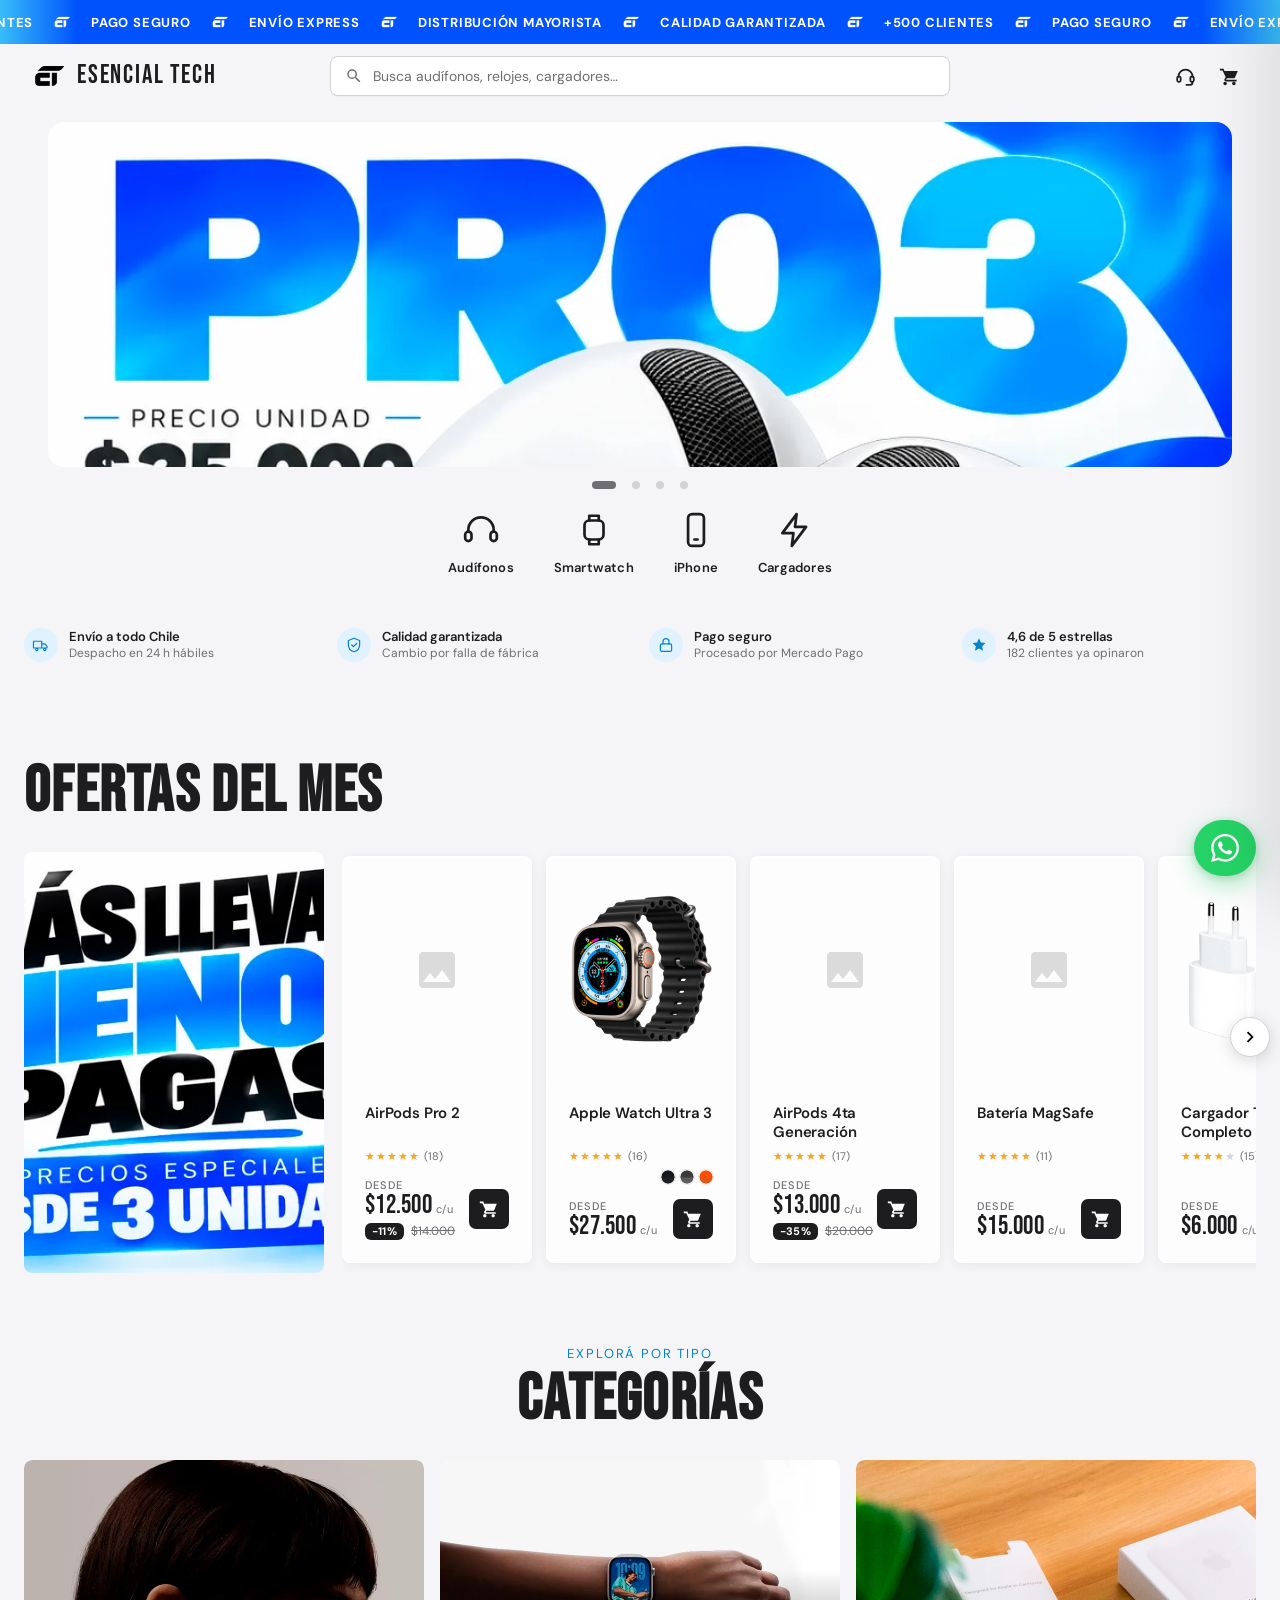
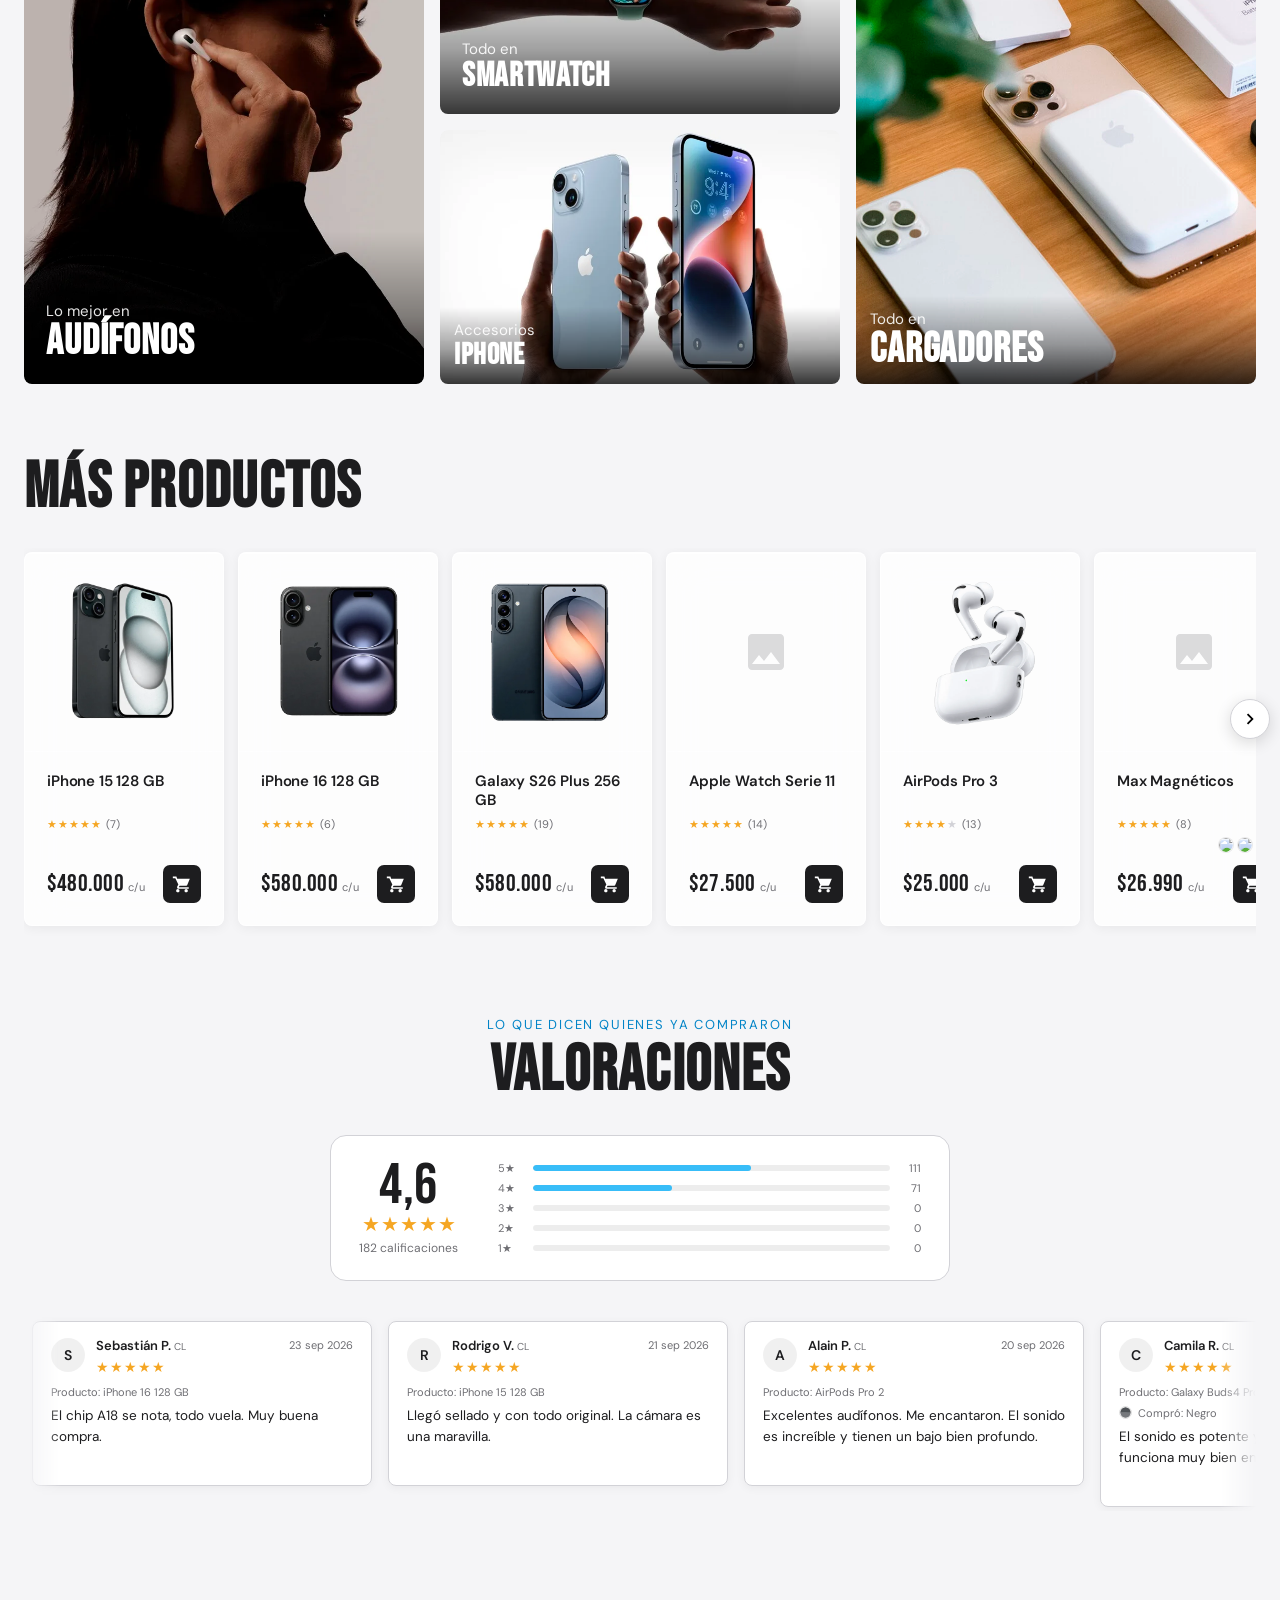
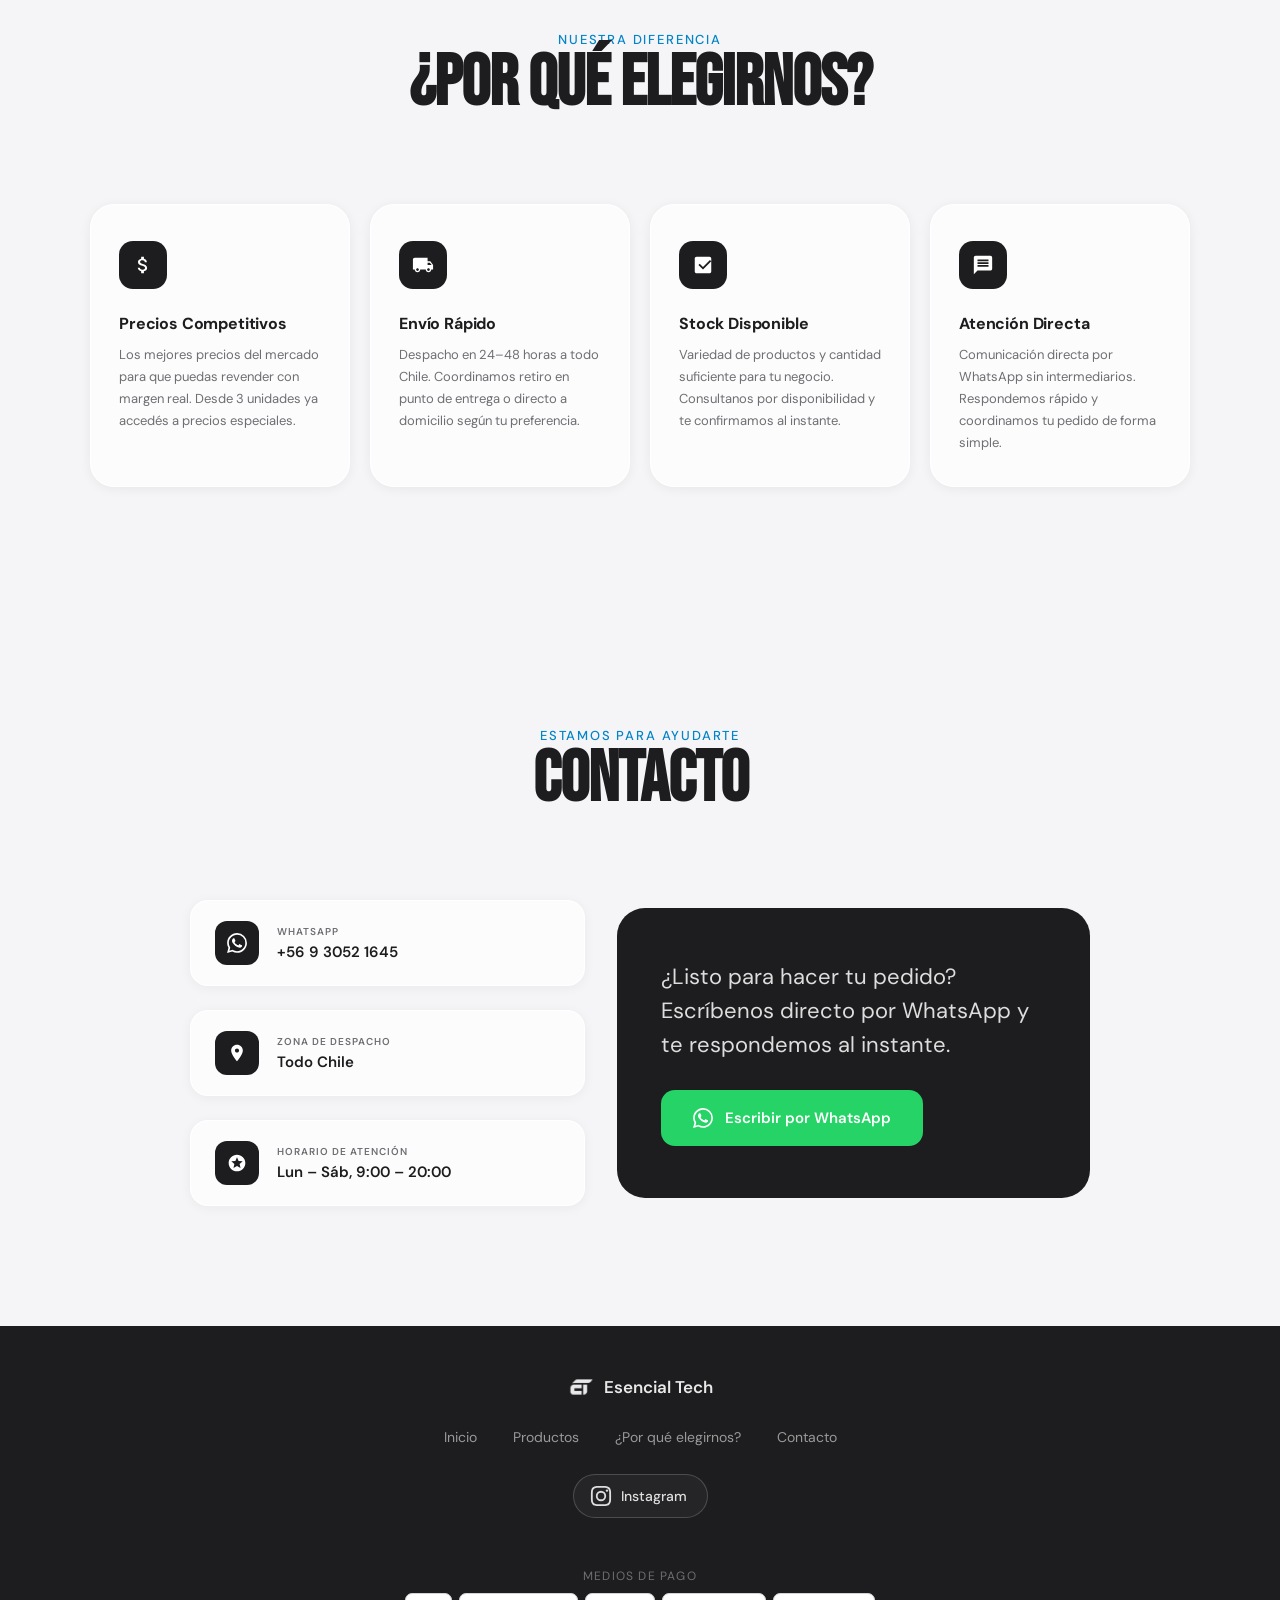
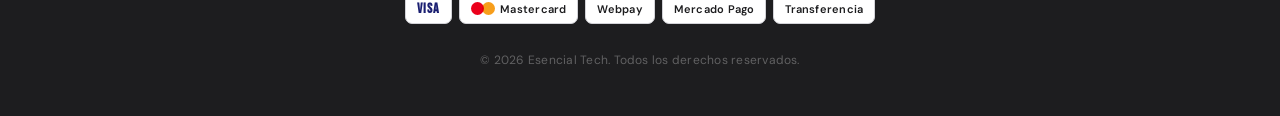
==== index.html @ c7ad1d56 "fix: modal de reseña con foto en celular mantiene foto izquierda e info derecha Generated-By: PostHo" ====
<!DOCTYPE html>
<html lang="es">
<head>
  <meta charset="UTF-8">
  <meta name="viewport" content="width=device-width, initial-scale=1.0">
  <title>Esencial Tech · Tecnología Apple al por mayor</title>
  <link rel="preconnect" href="https://fonts.googleapis.com">
  <link rel="preconnect" href="https://fonts.gstatic.com" crossorigin>
  <link rel="preconnect" href="https://sfcuiptbnsqvnzzraoee.supabase.co" crossorigin>
  <link href="https://fonts.googleapis.com/css2?family=Bebas+Neue&family=DM+Sans:wght@300;400;500;600&display=swap" rel="stylesheet">
  <link rel="stylesheet" href="style.css?v=26">
  <link rel="stylesheet" href="https://cdn.jsdelivr.net/npm/swiper@11/swiper-bundle.min.css">
  <link rel="preload" as="image" href="images/bannerdos.webp" fetchpriority="high">
  <script>

    if ('scrollRestoration' in history) history.scrollRestoration = 'manual';
  </script>
</head>
<body>

<div class="topbar" id="topbar" aria-label="Avisos de la tienda">
  <div class="topbar-track" id="topbarTrack"></div>
</div>

<header class="nav" role="banner">
  <div class="nav-logo">
    <a href="#inicio" aria-label="Esencial Tech · Inicio">
      <img src="images/logo-cinta.webp" alt="" width="58" height="58">
      <span class="nav-marca">Esencial Tech</span>
    </a>
  </div>
  <div class="nav-buscador">
    <div class="buscador">
      <svg class="buscador-lupa" viewBox="0 0 24 24" aria-hidden="true"><path d="M15.5 14h-.79l-.28-.27A6.47 6.47 0 0 0 16 9.5 6.5 6.5 0 1 0 9.5 16c1.61 0 3.09-.59 4.23-1.57l.27.28v.79l5 4.99L20.49 19zm-6 0A4.5 4.5 0 1 1 14 9.5 4.5 4.5 0 0 1 9.5 14"/></svg>
      <input type="search" id="buscadorInput" class="buscador-input" placeholder="Busca audífonos, relojes, cargadores…" autocomplete="off" aria-label="Buscar productos" role="combobox" aria-expanded="false" aria-controls="buscadorSug" aria-autocomplete="list">
      <button class="buscador-clear" id="buscadorClear" aria-label="Limpiar búsqueda" hidden>&times;</button>
      <div class="buscador-sug" id="buscadorSug" role="listbox" aria-label="Sugerencias" hidden></div>
    </div>
  </div>
  <div class="nav-right">
    <a class="icon-btn" href="#contacto" aria-label="Contacto" title="Contacto">
      <svg class="icon" viewBox="0 0 24 24" fill="none" stroke="currentColor" stroke-width="1.8" stroke-linecap="round" stroke-linejoin="round"><path d="M4 12a8 8 0 0 1 16 0"/><rect x="2.5" y="12" width="4" height="6" rx="1.6"/><rect x="17.5" y="12" width="4" height="6" rx="1.6"/><path d="M20 18v.8a2.7 2.7 0 0 1-2.7 2.7H13"/></svg>
    </a>
    <button class="icon-btn cart-trigger" aria-label="Carrito">
      <svg class="icon" viewBox="0 0 24 24"><path d="M7 18c-1.1 0-2 .9-2 2s.9 2 2 2 2-.9 2-2-.9-2-2-2zm10 0c-1.1 0-2 .9-2 2s.9 2 2 2 2-.9 2-2-.9-2-2-2zM7.2 14h9.5c.8 0 1.5-.5 1.7-1.2l3-7H6.2L5.3 3H1v2h3l3.6 7.6-1.3 2.4c-.1.2-.2.5-.2.8 0 1.1.9 2 2 2h12v-2H8.4c-.1 0-.2-.1-.2-.2l.03-.12L9.1 14z"/></svg>
      <span class="cart-count" id="cartCount">0</span>
    </button>
  </div>
</header>


<section class="bnr-section" id="inicio" aria-label="Promociones">
  <div class="swiper bnr-swiper">
    <div class="swiper-wrapper" id="bnrWrapper"></div>
    <button class="bnr-arr bnr-arr-prev" aria-label="Banner anterior">
      <svg viewBox="0 0 24 24"><path d="M15.4 7.4 14 6l-6 6 6 6 1.4-1.4-4.6-4.6z"/></svg>
    </button>
    <button class="bnr-arr bnr-arr-next" aria-label="Banner siguiente">
      <svg viewBox="0 0 24 24"><path d="M8.6 7.4 10 6l6 6-6 6-1.4-1.4 4.6-4.6z"/></svg>
    </button>
  </div>
  <div class="bnr-pagination"></div>
</section>

<nav class="catnav" aria-label="Categorías">
  <a class="catnav-item" href="#panel" data-cat-abrir="audifonos">
    <span class="catnav-ico"><svg viewBox="0 0 24 24" fill="none" stroke="currentColor" stroke-width="1.7" stroke-linecap="round" stroke-linejoin="round"><path pathLength="1" d="M4 13v-1a8 8 0 0 1 16 0v1"/><path pathLength="1" d="M4 13a2 2 0 0 1 2 2v2a2 2 0 0 1-2 2 2 2 0 0 1-2-2v-2a2 2 0 0 1 2-2z"/><path pathLength="1" d="M20 13a2 2 0 0 0-2 2v2a2 2 0 0 0 2 2 2 2 0 0 0 2-2v-2a2 2 0 0 0-2-2z"/></svg></span>
    <span class="catnav-txt">Audífonos</span>
  </a>
  <a class="catnav-item" href="#panel" data-cat-abrir="smartwatch">
    <span class="catnav-ico"><svg viewBox="0 0 24 24" fill="none" stroke="currentColor" stroke-width="1.7" stroke-linecap="round" stroke-linejoin="round"><rect pathLength="1" x="6" y="6" width="12" height="12" rx="3"/><path pathLength="1" d="M9 6V3h6v3M9 18v3h6v-3"/></svg></span>
    <span class="catnav-txt">Smartwatch</span>
  </a>
  <a class="catnav-item" href="#panel" data-cat-abrir="celulares">
    <span class="catnav-ico"><svg viewBox="0 0 24 24" fill="none" stroke="currentColor" stroke-width="1.7" stroke-linecap="round" stroke-linejoin="round"><rect pathLength="1" x="7" y="2" width="10" height="20" rx="2.5"/><path pathLength="1" d="M11 18h2"/></svg></span>
    <span class="catnav-txt">iPhone</span>
  </a>
  <a class="catnav-item" href="#panel" data-cat-abrir="cargadores">
    <span class="catnav-ico"><svg viewBox="0 0 24 24" fill="none" stroke="currentColor" stroke-width="1.7" stroke-linecap="round" stroke-linejoin="round"><path pathLength="1" d="M13 2 4 14h7l-1 8 9-12h-7z"/></svg></span>
    <span class="catnav-txt">Cargadores</span>
  </a>
</nav>


<section class="tira" id="tiraConfianza" aria-label="Por qué comprar acá"></section>


<section class="ofertas-section" id="ofertas" aria-labelledby="ofertasTitulo">
  <div class="ofertas-header">
    <h2 class="ofertas-titulo" id="ofertasTitulo">Ofertas del mes</h2>
  </div>
  <div class="ofertas-wrap">
    <div class="oferta-lateral" id="ofertaLateral"></div>
    <div class="carru">
      <button class="carru-arr carru-prev" data-carru="ofertasRow" aria-label="Anterior" hidden>
        <svg viewBox="0 0 24 24" aria-hidden="true"><path d="M15.4 7.4 14 6l-6 6 6 6 1.4-1.4-4.6-4.6z"/></svg>
      </button>
      <div class="ofertas-row carru-pista" id="ofertasRow"></div>
      <button class="carru-arr carru-next" data-carru="ofertasRow" aria-label="Siguiente" hidden>
        <svg viewBox="0 0 24 24" aria-hidden="true"><path d="M8.6 7.4 10 6l6 6-6 6-1.4-1.4 4.6-4.6z"/></svg>
      </button>
    </div>
  </div>
</section>

<section class="cat-section" id="categorias">
  <div class="cat-header">
    <p class="cat-subtitulo">Explorá por tipo</p>
    <h2 class="cat-titulo-seccion">Categorías</h2>
  </div>
  <div class="cat-grid" id="catGrid"></div>
</section>


<section class="mas-section" id="mas" aria-labelledby="masTitulo">
  <div class="mas-header">
    <h2 class="mas-titulo" id="masTitulo">Más productos</h2>
  </div>
  <div class="carru">
    <button class="carru-arr carru-prev" data-carru="masRow" aria-label="Anterior" hidden>
      <svg viewBox="0 0 24 24" aria-hidden="true"><path d="M15.4 7.4 14 6l-6 6 6 6 1.4-1.4-4.6-4.6z"/></svg>
    </button>
    <div class="mas-row carru-pista" id="masRow"></div>
    <button class="carru-arr carru-next" data-carru="masRow" aria-label="Siguiente" hidden>
      <svg viewBox="0 0 24 24" aria-hidden="true"><path d="M8.6 7.4 10 6l6 6-6 6-1.4-1.4 4.6-4.6z"/></svg>
    </button>
  </div>
</section>

<section class="reviews-section" id="reviews">
  <div class="reviews-header">
    <p class="reviews-subtitulo">Lo que dicen quienes ya compraron</p>
    <h2 class="reviews-titulo">Valoraciones</h2>
  </div>
  <div class="reviews-body" id="reviewsBody"></div>
</section>

<section id="por-que" class="porque-section">
  <div class="porque-inner">
    <div class="porque-header">
      <p class="productos-subtitulo">Nuestra diferencia</p>
      <h2 class="productos-titulo">¿Por qué elegirnos?</h2>
    </div>

    <div class="porque-grid">

      <div class="porque-card">
        <div class="porque-card-inner">
          <div class="porque-card-front">
            <div class="porque-icon">
              <svg viewBox="0 0 24 24"><path d="M11.8 10.9c-2.27-.59-3-1.2-3-2.15 0-1.09 1.01-1.85 2.7-1.85 1.78 0 2.44.85 2.5 2.1h2.21c-.07-1.72-1.12-3.3-3.21-3.81V3h-3v2.16c-1.94.42-3.5 1.68-3.5 3.61 0 2.31 1.91 3.46 4.7 4.13 2.5.6 3 1.48 3 2.41 0 .69-.49 1.79-2.7 1.79-2.06 0-2.87-.92-2.98-2.1h-2.2c.12 2.19 1.76 3.42 3.68 3.83V21h3v-2.15c1.95-.37 3.5-1.5 3.5-3.55 0-2.84-2.43-3.81-4.7-4.4z"/></svg>
            </div>
          </div>
          
          <div class="porque-card-back">
            <h3 class="porque-title">Precios Competitivos</h3>
            <p class="porque-desc">Los mejores precios del mercado para que puedas revender con margen real. Desde 3 unidades ya accedés a precios especiales.</p>
          </div>
        </div>
      </div>
      

      <div class="porque-card">
        <div class="porque-card-inner">
          <div class="porque-card-front">
            <div class="porque-icon">
              <svg viewBox="0 0 24 24"><path d="M20 8h-3V4H3c-1.1 0-2 .9-2 2v11h2c0 1.66 1.34 3 3 3s3-1.34 3-3h6c0 1.66 1.34 3 3 3s3-1.34 3-3h2v-5l-3-4zM6 18.5c-.83 0-1.5-.67-1.5-1.5s.67-1.5 1.5-1.5 1.5.67 1.5 1.5-.67 1.5-1.5 1.5zm13.5-9l1.96 2.5H17V9.5h2.5zm-1.5 9c-.83 0-1.5-.67-1.5-1.5s.67-1.5 1.5-1.5 1.5.67 1.5 1.5-.67 1.5-1.5 1.5z"/></svg>
            </div>
          </div>
          <div class="porque-card-back">
            <h3 class="porque-title">Envío Rápido</h3>
            <p class="porque-desc">Despacho en 24–48 horas a todo Chile. Coordinamos retiro en punto de entrega o directo a domicilio según tu preferencia.</p>
          </div>
        </div>
      </div>

      <div class="porque-card">
        <div class="porque-card-inner">
          <div class="porque-card-front">
            <div class="porque-icon">
              <svg viewBox="0 0 24 24"><path d="M19 3H5c-1.1 0-2 .9-2 2v14c0 1.1.9 2 2 2h14c1.1 0 2-.9 2-2V5c0-1.1-.9-2-2-2zm-7 14l-5-5 1.41-1.41L12 14.17l7.59-7.59L21 8l-9 9z"/></svg>
            </div>
          </div>
          <div class="porque-card-back">
            <h3 class="porque-title">Stock Disponible</h3>
            <p class="porque-desc">Variedad de productos y cantidad suficiente para tu negocio. Consultanos por disponibilidad y te confirmamos al instante.</p>
          </div>
        </div>
      </div>

      <div class="porque-card">
        <div class="porque-card-inner">
          <div class="porque-card-front">
            <div class="porque-icon">
              <svg viewBox="0 0 24 24"><path d="M20 2H4c-1.1 0-2 .9-2 2v18l4-4h14c1.1 0 2-.9 2-2V4c0-1.1-.9-2-2-2zm-2 12H6v-2h12v2zm0-3H6V9h12v2zm0-3H6V6h12v2z"/></svg>
            </div>
          </div>
          <div class="porque-card-back">
            <h3 class="porque-title">Atención Directa</h3>
            <p class="porque-desc">Comunicación directa por WhatsApp sin intermediarios. Respondemos rápido y coordinamos tu pedido de forma simple.</p>
          </div>
        </div>
      </div>

    </div>
  </div>
</section>

<section id="contacto" class="contacto-section">
  <div class="contacto-inner">
    <div class="contacto-header">
      <p class="productos-subtitulo">Estamos para ayudarte</p>
      <h2 class="productos-titulo">Contacto</h2>
    </div>
    <div class="contacto-grid">
      <div class="contacto-info">
        <div class="contacto-item">
          <div class="contacto-icon">
            <svg viewBox="0 0 24 24"><path d="M17.472 14.382c-.297-.149-1.758-.867-2.03-.967-.273-.099-.471-.148-.67.15-.197.297-.767.966-.94 1.164-.173.199-.347.223-.644.075-.297-.15-1.255-.463-2.39-1.475-.883-.788-1.48-1.761-1.653-2.059-.173-.297-.018-.458.13-.606.134-.133.298-.347.446-.52.149-.174.198-.298.298-.497.099-.198.05-.371-.025-.52-.075-.149-.669-1.612-.916-2.207-.242-.579-.487-.5-.669-.51-.173-.008-.371-.01-.57-.01-.198 0-.52.074-.792.372-.272.297-1.04 1.016-1.04 2.479 0 1.462 1.065 2.875 1.213 3.074.149.198 2.096 3.2 5.077 4.487.709.306 1.262.489 1.694.625.712.227 1.36.195 1.871.118.571-.085 1.758-.719 2.006-1.413.248-.694.248-1.289.173-1.413-.074-.124-.272-.198-.57-.347m-5.421 7.403h-.004a9.87 9.87 0 01-5.031-1.378l-.361-.214-3.741.982.998-3.648-.235-.374a9.86 9.86 0 01-1.51-5.26c.001-5.45 4.436-9.884 9.888-9.884 2.64 0 5.122 1.03 6.988 2.898a9.825 9.825 0 012.893 6.994c-.003 5.45-4.437 9.884-9.885 9.884m8.413-18.297A11.815 11.815 0 0012.05 0C5.495 0 .16 5.335.157 11.892c0 2.096.547 4.142 1.588 5.945L.057 24l6.305-1.654a11.882 11.882 0 005.683 1.448h.005c6.554 0 11.89-5.335 11.893-11.893a11.821 11.821 0 00-3.48-8.413z"/></svg>
          </div>
          <div>
            <p class="contacto-label">WhatsApp</p>
            <p class="contacto-value">+56 9 3052 1645</p>
          </div>
        </div>
        <div class="contacto-item">
          <div class="contacto-icon">
            <svg viewBox="0 0 24 24"><path d="M12 2C8.13 2 5 5.13 5 9c0 5.25 7 13 7 13s7-7.75 7-13c0-3.87-3.13-7-7-7zm0 9.5c-1.38 0-2.5-1.12-2.5-2.5s1.12-2.5 2.5-2.5 2.5 1.12 2.5 2.5-1.12 2.5-2.5 2.5z"/></svg>
          </div>
          <div>
            <p class="contacto-label">Zona de despacho</p>
            <p class="contacto-value">Todo Chile</p>
          </div>
        </div>
        <div class="contacto-item">
          <div class="contacto-icon">
            <svg viewBox="0 0 24 24"><path d="M11.99 2C6.47 2 2 6.48 2 12s4.47 10 9.99 10C17.52 22 22 17.52 22 12S17.52 2 11.99 2zm4.24 16L12 15.45 7.77 18l1.12-4.81-3.73-3.23 4.92-.42L12 5l1.92 4.53 4.92.42-3.73 3.23L16.23 18z"/></svg>
          </div>
          <div>
            <p class="contacto-label">Horario de atención</p>
            <p class="contacto-value">Lun – Sáb, 9:00 – 20:00</p>
          </div>
        </div>
      </div>
      <div class="contacto-cta">
        <p class="contacto-cta-text">¿Listo para hacer tu pedido? Escríbenos directo por WhatsApp y te respondemos al instante.</p>
        <a class="contacto-wa-btn" href="https://wa.me/56930521645?text=Hola!%20Me%20interesa%20hacer%20un%20pedido" target="_blank">
          <svg viewBox="0 0 24 24"><path d="M17.472 14.382c-.297-.149-1.758-.867-2.03-.967-.273-.099-.471-.148-.67.15-.197.297-.767.966-.94 1.164-.173.199-.347.223-.644.075-.297-.15-1.255-.463-2.39-1.475-.883-.788-1.48-1.761-1.653-2.059-.173-.297-.018-.458.13-.606.134-.133.298-.347.446-.52.149-.174.198-.298.298-.497.099-.198.05-.371-.025-.52-.075-.149-.669-1.612-.916-2.207-.242-.579-.487-.5-.669-.51-.173-.008-.371-.01-.57-.01-.198 0-.52.074-.792.372-.272.297-1.04 1.016-1.04 2.479 0 1.462 1.065 2.875 1.213 3.074.149.198 2.096 3.2 5.077 4.487.709.306 1.262.489 1.694.625.712.227 1.36.195 1.871.118.571-.085 1.758-.719 2.006-1.413.248-.694.248-1.289.173-1.413-.074-.124-.272-.198-.57-.347m-5.421 7.403h-.004a9.87 9.87 0 01-5.031-1.378l-.361-.214-3.741.982.998-3.648-.235-.374a9.86 9.86 0 01-1.51-5.26c.001-5.45 4.436-9.884 9.888-9.884 2.64 0 5.122 1.03 6.988 2.898a9.825 9.825 0 012.893 6.994c-.003 5.45-4.437 9.884-9.885 9.884m8.413-18.297A11.815 11.815 0 0012.05 0C5.495 0 .16 5.335.157 11.892c0 2.096.547 4.142 1.588 5.945L.057 24l6.305-1.654a11.882 11.882 0 005.683 1.448h.005c6.554 0 11.89-5.335 11.893-11.893a11.821 11.821 0 00-3.48-8.413z"/></svg>
          Escribir por WhatsApp
        </a>
      </div>
    </div>
  </div>
</section>

<footer class="footer">
  <div class="footer-inner">
    <div class="footer-logo">
      <img src="images/logo-cinta.webp" alt="" aria-hidden="true" width="58" height="58">
      <span>Esencial Tech</span>
    </div>
    <nav class="footer-nav">
      <a href="#inicio">Inicio</a>
      <a href="#panel" data-cat-abrir="todos">Productos</a>
      <a href="#por-que">¿Por qué elegirnos?</a>
      <a href="#contacto">Contacto</a>
    </nav>
    <div class="footer-redes">
      <a class="footer-red" href="https://www.instagram.com/esencialapple" target="_blank" rel="noopener" aria-label="Síguenos en Instagram">
        <svg viewBox="0 0 24 24" aria-hidden="true"><path d="M12 2.982c2.937 0 3.285.011 4.445.064 1.072.049 1.654.228 2.042.379.513.199.88.437 1.265.822.385.385.623.752.822 1.265.151.388.33.97.379 2.042.053 1.16.064 1.508.064 4.445s-.011 3.285-.064 4.445c-.049 1.072-.228 1.654-.379 2.042a3.41 3.41 0 0 1-.822 1.265 3.41 3.41 0 0 1-1.265.822c-.388.151-.97.33-2.042.379-1.16.053-1.507.064-4.445.064-2.937 0-3.285-.011-4.445-.064-1.072-.049-1.654-.228-2.042-.379a3.41 3.41 0 0 1-1.265-.822 3.41 3.41 0 0 1-.822-1.265c-.151-.388-.33-.97-.379-2.042-.053-1.16-.064-1.508-.064-4.445s.011-3.285.064-4.445c.049-1.072.228-1.654.379-2.042.199-.513.437-.88.822-1.265a3.41 3.41 0 0 1 1.265-.822c.388-.151.97-.33 2.042-.379 1.16-.053 1.508-.064 4.445-.064M12 1c-2.987 0-3.362.013-4.535.066-1.171.053-1.97.24-2.67.511a5.39 5.39 0 0 0-1.949 1.269 5.39 5.39 0 0 0-1.269 1.949c-.272.7-.458 1.499-.511 2.67C1.013 8.638 1 9.013 1 12s.013 3.362.066 4.535c.053 1.171.24 1.97.511 2.67a5.39 5.39 0 0 0 1.269 1.949 5.39 5.39 0 0 0 1.949 1.269c.7.272 1.499.458 2.67.511C8.638 22.987 9.013 23 12 23s3.362-.013 4.535-.066c1.171-.053 1.97-.24 2.67-.511a5.39 5.39 0 0 0 1.949-1.269 5.39 5.39 0 0 0 1.269-1.949c.272-.7.458-1.499.511-2.67C22.987 15.362 23 14.987 23 12s-.013-3.362-.066-4.535c-.053-1.171-.24-1.97-.511-2.67a5.39 5.39 0 0 0-1.269-1.949 5.39 5.39 0 0 0-1.949-1.269c-.7-.272-1.499-.458-2.67-.511C15.362 1.013 14.987 1 12 1Z"/><path d="M12 6.351a5.649 5.649 0 1 0 0 11.298 5.649 5.649 0 0 0 0-11.298M12 15.667a3.667 3.667 0 1 1 0-7.334 3.667 3.667 0 0 1 0 7.334Z"/><circle cx="18.538" cy="6.094" r="1.32"/></svg>
        <span>Instagram</span>
      </a>
    </div>
    <div class="footer-pagos" id="footerPagos"></div>
    <p class="footer-copy">© 2026 Esencial Tech. Todos los derechos reservados.</p>
  </div>
</footer>


<div class="cpage-overlay" id="cpageOverlay"></div>
<div class="cpage" id="cpage" style="display:none">
  <button class="cpage-back" id="cpageBack" type="button">
    <svg viewBox="0 0 24 24" aria-hidden="true"><path d="M15.4 7.4 14 6l-6 6 6 6 1.4-1.4-4.6-4.6z"/></svg>
    Volver
  </button>
  <div class="cpage-banner" id="cpageBanner"></div>
  <div class="cpage-body">
    <div class="cpage-head">
      <p class="cpage-sub" id="cpageSub"></p>
      <h2 class="cpage-titulo" id="cpageTitulo"></h2>
    </div>
    <p class="cpage-vacio" id="cpageVacio" role="status" hidden></p>
    <div class="productos-grid" id="cpageGrid"></div>
    <div class="cpage-mas" id="cpageMas" hidden>
      <h3 class="cpage-mas-titulo">El resto del catálogo</h3>
      <div class="productos-grid" id="cpageMasGrid"></div>
    </div>
  </div>

  <div class="cpage-footer" id="cpageFooter"></div>
</div>

<div class="ppage-overlay" id="ppageOverlay"></div>
<div class="ppage" id="ppage" style="display:none">
  <div class="ppage-aura" id="ppageAura"></div>
  <button class="ppage-back" id="ppageBack" aria-label="Volver">
    <svg viewBox="0 0 24 24"><path d="M20 11H7.83l5.59-5.59L12 4l-8 8 8 8 1.41-1.41L7.83 13H20v-2z"/></svg>
    Volver
  </button>
  <div class="ppage-top">
  <div class="ppage-img-panel" id="ppageImgPanel">
    <div class="ppage-img-bg"></div>
    <div class="ppage-thumbs" id="ppageThumbs"></div>
    <div class="ppage-img-wrap" id="ppageImgWrap">
      <img class="ppage-img" id="ppageImg" src="" alt="">
    </div>
    <button class="ppage-img-next" id="ppageImgNext" aria-label="Siguiente vista">
      <svg viewBox="0 0 24 24"><path d="M10 6L8.59 7.41 13.17 12l-4.58 4.59L10 18l6-6z"/></svg>
    </button>
    <div class="ppage-img-dots" id="ppageImgDots"></div>
  </div>
  <div class="ppage-info" id="ppageInfo">
    <p class="ppage-name" id="ppageName"></p>
    <div class="ppage-meta" id="ppageMeta"></div>
    <div class="ppage-viewers" id="ppageViewers" hidden><span class="pv-dot"></span><span class="pv-txt"></span></div>
    <p class="ppage-desc" id="ppageDesc"></p>
    <div class="ppage-colors" id="ppageColors" style="display:none">
      <span class="ppage-colors-label">Color: <span id="ppageColorName"></span></span>
      <div class="ppage-colors-row" id="ppageColorsRow"></div>
      <span class="ppage-color-hint" id="ppageColorHint">Seleccioná tu color</span>
    </div>
    <div id="ppageTierWrap">
      <p class="ppage-tier-label">Precio</p>
      <div class="ppage-tier-selected" id="ppageTierSelected">
        <div class="tier-lines" aria-hidden="true">
          <svg viewBox="0 0 400 60" preserveAspectRatio="none">
            <path d="M30,0 C25,15 35,45 30,60" class="tl tl1"/>
            <path d="M65,0 C72,20 58,40 65,60" class="tl tl2"/>
            <path d="M100,0 C93,18 107,42 100,60" class="tl tl3"/>
            <path d="M135,0 C142,22 128,38 135,60" class="tl tl4"/>
            <path d="M170,0 C163,16 177,44 170,60" class="tl tl5"/>
            <path d="M205,0 C212,20 198,40 205,60" class="tl tl1"/>
            <path d="M240,0 C233,18 247,42 240,60" class="tl tl2"/>
            <path d="M275,0 C282,22 268,38 275,60" class="tl tl3"/>
            <path d="M310,0 C303,16 317,44 310,60" class="tl tl4"/>
            <path d="M345,0 C352,20 338,40 345,60" class="tl tl5"/>
            <path d="M380,0 C373,18 387,42 380,60" class="tl tl1"/>
          </svg>
        </div>
        <span class="ppage-tier-selected-text" id="ppageTierSelectedText">1 unidad</span>
        <div style="display:flex;align-items:center;gap:12px">
          <span class="ppage-tier-selected-price" id="ppageTierSelectedPrice"></span>
          <div class="ppage-tier-chevron" id="ppageTierChevron">
            <svg viewBox="0 0 24 24"><path d="M7 10l5 5 5-5z"/></svg>
          </div>
        </div>
      </div>
      <div class="ppage-tiers-list" id="ppageTiersList">
        <div id="ppagePricesTable"></div>
      </div>
    </div>
    <div id="ppageActionsWrap">
      <div class="ppage-actions">
        <div class="ppage-total-row">
          <span class="ppage-total-label-sm">Total</span>
          <div class="ppage-qty">
            <button class="ppage-qty-btn" id="ppageQtyMinus">−</button>
            <span class="ppage-qty-num" id="ppageQtyNum">1</span>
            <button class="ppage-qty-btn" id="ppageQtyPlus">+</button>
          </div>
          <span class="ppage-total-amount" id="ppageTotal"></span>
        </div>

        <button class="ppage-cart-btn" id="ppageCartBtn"><svg viewBox="0 0 24 24"><path d="M7 18c-1.1 0-2 .9-2 2s.9 2 2 2 2-.9 2-2-.9-2-2-2zm10 0c-1.1 0-2 .9-2 2s.9 2 2 2 2-.9 2-2-.9-2-2-2zM7.2 14h9.5c.8 0 1.5-.5 1.7-1.2l3-7H6.2L5.3 3H1v2h3l3.6 7.6-1.3 2.4c-.1.2-.2.5-.2.8 0 1.1.9 2 2 2h12v-2H8.4c-.1 0-.2-.1-.2-.2l.03-.12L9.1 14z"/></svg></button>
        <button class="ppage-wa-btn" id="ppageWaBtn"><svg viewBox="0 0 24 24"><path d="M17.472 14.382c-.297-.149-1.758-.867-2.03-.967-.273-.099-.471-.148-.67.15-.197.297-.767.966-.94 1.164-.173.199-.347.223-.644.075-.297-.15-1.255-.463-2.39-1.475-.883-.788-1.48-1.761-1.653-2.059-.173-.297-.018-.458.13-.606.134-.133.298-.347.446-.52.149-.174.198-.298.298-.497.099-.198.05-.371-.025-.52-.075-.149-.669-1.612-.916-2.207-.242-.579-.487-.5-.669-.51-.173-.008-.371-.01-.57-.01-.198 0-.52.074-.792.372-.272.297-1.04 1.016-1.04 2.479 0 1.462 1.065 2.875 1.213 3.074.149.198 2.096 3.2 5.077 4.487.709.306 1.262.489 1.694.625.712.227 1.36.195 1.871.118.571-.085 1.758-.719 2.006-1.413.248-.694.248-1.289.173-1.413-.074-.124-.272-.198-.57-.347m-5.421 7.403h-.004a9.87 9.87 0 01-5.031-1.378l-.361-.214-3.741.982.998-3.648-.235-.374a9.86 9.86 0 01-1.51-5.26c.001-5.45 4.436-9.884 9.888-9.884 2.64 0 5.122 1.03 6.988 2.898a9.825 9.825 0 012.893 6.994c-.003 5.45-4.437 9.884-9.885 9.884m8.413-18.297A11.815 11.815 0 0012.05 0C5.495 0 .16 5.335.157 11.892c0 2.096.547 4.142 1.588 5.945L.057 24l6.305-1.654a11.882 11.882 0 005.683 1.448h.005c6.554 0 11.89-5.335 11.893-11.893a11.821 11.821 0 00-3.48-8.413z"/></svg>Consultar </button>
        <button class="ppage-mp-btn" id="ppageMpBtn"><svg viewBox="0 0 24 24"><path d="M20 4H4c-1.11 0-2 .89-2 2v12c0 1.11.89 2 2 2h16c1.11 0 2-.89 2-2V6c0-1.11-.89-2-2-2zm0 14H4v-6h16v6zm0-10H4V6h16v2z"/></svg>Comprar ahora</button>
        </div>
    </div>
    <div class="ppage-trust" id="ppageTrust"></div>
    <div id="ppageAccordions">
      <div class="ppage-accordion">
        <div class="ppage-accordion-header" id="ppage-features-header">
          <span class="ppage-accordion-title">Características</span>
          <div class="ppage-accordion-chevron" id="ppage-features-chev"><svg viewBox="0 0 24 24"><path d="M7 10l5 5 5-5z"/></svg></div>
        </div>
        <div class="ppage-accordion-body" id="ppage-features-body">
          <div class="ppage-accordion-inner" id="ppage-features-inner"></div>
        </div>
      </div>
    </div>
  </div>
  </div>
  <div class="ppage-bottom">
    <div class="ppage-reviews" id="ppageReviews" hidden></div>
    <div class="ppage-similares" id="ppageSimilares" hidden></div>
  </div>

  <div class="ppage-footer" id="ppageFooter"></div>
</div>

<aside class="cart-drawer" id="cartDrawer" aria-label="Carrito de compras">
  <div class="cart-header">
    <h2>Carrito</h2>
    <button class="close-btn" id="closeCart" aria-label="Cerrar carrito">
      <svg viewBox="0 0 24 24"><path d="M19 6.41L17.59 5 12 10.59 6.41 5 5 6.41 10.59 12 5 17.59 6.41 19 12 13.41 17.59 19 19 17.59 13.41 12z"/></svg>
    </button>
  </div>
  <div class="cart-items" id="cartItems"><p class="cart-empty">Tu carrito está vacío</p></div>
  <div class="cart-footer" id="cartFooter" style="display:none">
    <div class="cart-total"><span>Total</span><span id="cartTotal">$0</span></div>
   <button class="checkout-btn" id="mpBtn" style="background:#009ee3;margin-bottom:10px;"><svg style="width:18px;height:18px;fill:currentColor;vertical-align:middle;margin-right:8px" viewBox="0 0 24 24"><path d="M20 4H4c-1.11 0-2 .89-2 2v12c0 1.11.89 2 2 2h16c1.11 0 2-.89 2-2V6c0-1.11-.89-2-2-2zm0 14H4v-6h16v6zm0-10H4V6h16v2z"/></svg>Pagar con Mercado Pago</button>
      <button class="checkout-btn" id="checkoutBtn">
        <svg style="width:18px;height:18px;fill:currentColor;vertical-align:middle;margin-right:8px" viewBox="0 0 24 24"><path d="M17.472 14.382c-.297-.149-1.758-.867-2.03-.967-.273-.099-.471-.148-.67.15-.197.297-.767.966-.94 1.164-.173.199-.347.223-.644.075-.297-.15-1.255-.463-2.39-1.475-.883-.788-1.48-1.761-1.653-2.059-.173-.297-.018-.458.13-.606.134-.133.298-.347.446-.52.149-.174.198-.298.298-.497.099-.198.05-.371-.025-.52-.075-.149-.669-1.612-.916-2.207-.242-.579-.487-.5-.669-.51-.173-.008-.371-.01-.57-.01-.198 0-.52.074-.792.372-.272.297-1.04 1.016-1.04 2.479 0 1.462 1.065 2.875 1.213 3.074.149.198 2.096 3.2 5.077 4.487.709.306 1.262.489 1.694.625.712.227 1.36.195 1.871.118.571-.085 1.758-.719 2.006-1.413.248-.694.248-1.289.173-1.413-.074-.124-.272-.198-.57-.347m-5.421 7.403h-.004a9.87 9.87 0 01-5.031-1.378l-.361-.214-3.741.982.998-3.648-.235-.374a9.86 9.86 0 01-1.51-5.26c.001-5.45 4.436-9.884 9.888-9.884 2.64 0 5.122 1.03 6.988 2.898a9.825 9.825 0 012.893 6.994c-.003 5.45-4.437 9.884-9.885 9.884m8.413-18.297A11.815 11.815 0 0012.05 0C5.495 0 .16 5.335.157 11.892c0 2.096.547 4.142 1.588 5.945L.057 24l6.305-1.654a11.882 11.882 0 005.683 1.448h.005c6.554 0 11.89-5.335 11.893-11.893a11.821 11.821 0 00-3.48-8.413z"/></svg>
        Consultar por WhatsApp
      </button>
  </div>
</aside>
<div class="cart-overlay" id="cartOverlay"></div>

<div class="checkout-modal" id="checkoutModal" style="display:none">
  <div class="checkout-panel">
  <div class="checkout-header-bar">
    <h2>Finalizar pedido</h2>
    <button class="checkout-close" id="checkoutClose" aria-label="Cerrar">
      <svg viewBox="0 0 24 24"><path d="M19 6.41L17.59 5 12 10.59 6.41 5 5 6.41 10.59 12 5 17.59 6.41 19 12 13.41 17.59 19 19 17.59 13.41 12z"/></svg>
    </button>
  </div>
  <div class="checkout-body">
    <div class="checkout-form-col">
      <div class="checkout-fields">
        <label class="checkout-label">Nombre completo *</label>
        <input class="checkout-input" id="chkName" type="text" placeholder="Ej: Juan Pérez" required>
        <label class="checkout-label">Email *</label>
        <div class="split-input">
          <input class="checkout-input split-left" id="chkEmailUser" type="text" placeholder="Tu usuario" required>
          <div class="split-right eds" id="eds">
            <div class="eds-trigger" id="edsTrigger">
              <span id="edsValue">@gmail.com</span>
              <svg class="eds-chevron" viewBox="0 0 24 24"><path d="M7 10l5 5 5-5z"/></svg>
            </div>
            <div class="eds-menu" id="edsMenu">
              <div class="eds-opt" data-value="@gmail.com">@gmail.com</div>
              <div class="eds-opt" data-value="@hotmail.com">@hotmail.com</div>
              <div class="eds-opt" data-value="@outlook.com">@outlook.com</div>
              <div class="eds-opt" data-value="@yahoo.com">@yahoo.com</div>
              <div class="eds-opt" data-value="@icloud.com">@icloud.com</div>
            </div>
          </div>
        </div>
        <label class="checkout-label">Teléfono *</label>
        <div class="split-input">
          <div class="split-prefix">+56</div>
          <input class="checkout-input split-right" id="chkPhone" type="tel" inputmode="tel" placeholder="9 1234 5678" required>
        </div>
        <label class="checkout-label">RUT</label>
        <input class="checkout-input" id="chkRut" type="text" placeholder="12345678-9" maxlength="12">
        <label class="checkout-label">Ciudad / Región *</label>
        <input class="checkout-input" id="chkCity" type="text" placeholder="Ej: Santiago" required>
        <label class="checkout-label">Dirección</label>
        <input class="checkout-input" id="chkAddress" type="text" placeholder="Ej: Av. Siempre Viva 123">
      </div>
    </div>
    <div class="checkout-summary-col">
      <h3>Tu pedido</h3>
      <div class="checkout-items" id="checkoutItems"></div>
      <div class="checkout-total-row">
        <span>Total</span>
        <span class="checkout-total-amount" id="checkoutTotal">$0</span>
      </div>
      <button class="checkout-pay-btn" id="checkoutPayBtn" disabled>
        <svg viewBox="0 0 24 24" style="width:18px;height:18px;fill:currentColor;vertical-align:middle;margin-right:8px"><path d="M20 4H4c-1.11 0-2 .89-2 2v12c0 1.11.89 2 2 2h16c1.11 0 2-.89 2-2V6c0-1.11-.89-2-2-2zm0 14H4v-6h16v6zm0-10H4V6h16v2z"/></svg>
        Pagar con Mercado Pago
      </button>
      <p class="checkout-disclaimer">Tus datos son solo para procesar el pedido. No los compartimos con terceros.</p>
      <p class="checkout-wa-fallback">
        Tambi&eacute;n pod&eacute;s <a href="#" id="checkoutWaBtn">pedir por WhatsApp</a>
      </p>
    </div>
  </div>
  </div>
</div>

<script defer src="https://cdnjs.cloudflare.com/ajax/libs/gsap/3.12.5/gsap.min.js"></script>
<script defer src="https://cdn.jsdelivr.net/npm/swiper@11/swiper-bundle.min.js"></script>
<script defer src="https://cdn.jsdelivr.net/npm/@supabase/supabase-js@2"></script>
<script defer src="js/supabase-config.js"></script>
<script defer src="js/mt.js"></script>
<script defer src="js/sd.js"></script>
<script defer src="js/rv.js?v=26"></script>
<script defer src="js/tr.js"></script>
<script defer src="js/bn.js"></script>
<script defer src="js/bs.js"></script>
<script defer src="js/cc.js"></script>
<script defer src="js/pm.js"></script>
<script defer src="js/sc.js"></script>
<script defer src="js/cf.js?v=26"></script>
<script defer src="js/pi.js"></script>
<script defer src="js/mn.js"></script>
<a class="wa-flotante" href="https://wa.me/56930521645?text=%C2%A1Hola!%20Me%20interesa%20hacer%20un%20pedido%20al%20por%20mayor" target="_blank" rel="noopener" aria-label="Escríbenos por WhatsApp">
  <svg viewBox="0 0 24 24" aria-hidden="true"><path d="M17.472 14.382c-.297-.149-1.758-.867-2.03-.967-.273-.099-.471-.148-.67.15-.197.297-.767.966-.94 1.164-.173.199-.347.223-.644.075-.297-.15-1.255-.463-2.39-1.475-.883-.788-1.48-1.761-1.653-2.059-.173-.297-.018-.458.13-.606.134-.133.298-.347.446-.52.149-.174.198-.298.298-.497.099-.198.05-.371-.025-.52-.075-.149-.669-1.612-.916-2.207-.242-.579-.487-.5-.669-.51-.173-.008-.371-.01-.57-.01-.198 0-.52.074-.792.372-.272.297-1.04 1.016-1.04 2.479 0 1.462 1.065 2.875 1.213 3.074.149.198 2.096 3.2 5.077 4.487.709.306 1.262.489 1.694.625.712.227 1.36.195 1.871.118.571-.085 1.758-.719 2.006-1.413.248-.694.248-1.289.173-1.413-.074-.124-.272-.198-.57-.347m-5.421 7.403h-.004a9.87 9.87 0 01-5.031-1.378l-.361-.214-3.741.982.998-3.648-.235-.374a9.86 9.86 0 01-1.51-5.26c.001-5.45 4.436-9.884 9.888-9.884 2.64 0 5.122 1.03 6.988 2.898a9.825 9.825 0 012.893 6.994c-.003 5.45-4.437 9.884-9.885 9.884m8.413-18.297A11.815 11.815 0 0012.05 0C5.495 0 .16 5.335.157 11.892c0 2.096.547 4.142 1.588 5.945L.057 24l6.305-1.654a11.882 11.882 0 005.683 1.448h.005c6.554 0 11.89-5.335 11.893-11.893a11.821 11.821 0 00-3.48-8.413z"/></svg>
  <span class="wa-flotante-txt">Escríbenos</span>
</a>

</body>
</html>
---- style.css ----
*,*::before,*::after{box-sizing:border-box;margin:0;padding:0}
button{background:none;border:none;cursor:pointer;font:inherit}
:root{
  --white:#ffffff;--off-white:#f5f5f7;--black:#1d1d1f;--gray-mid:#6e6e73;--gray-light:#d2d2d7;
  --glass-bg:rgba(255,255,255,0.30);--glass-border:rgba(255,255,255,0.70);
  --font-display:'Bebas Neue',sans-serif;--font-body:'DM Sans',sans-serif;
  --ease-smooth:cubic-bezier(0.4,0,0.2,1);--ease-spring:cubic-bezier(0.34,1.56,0.64,1);--ease-out:cubic-bezier(0.0,0,0.2,1);
  --hero-img-offset-y:-15px;--stroke-top:42px;--stroke-x:-35%;


  --vt-dur: 0.30s;
}
html{scroll-behavior:smooth}
body{margin:0;background:var(--off-white);font-family:var(--font-body);color:var(--black);overflow-x:hidden;height:auto;scrollbar-gutter:stable}
body:not(.sheet-ready) .price,
body:not(.sheet-ready) .card-price,
body:not(.sheet-ready) .csl-price {
  visibility: hidden;
}
.background{position:fixed;inset:0;z-index:0;pointer-events:none}
.background svg{width:100%;height:100%}
.line{fill:none;stroke:#aaa;stroke-width:0.8;opacity:0.18}
.l1{animation:drift1 7s ease-in-out infinite}.l2{animation:drift2 9s ease-in-out infinite}.l3{animation:drift3 8s ease-in-out infinite}
.l4{animation:drift2 10s ease-in-out infinite reverse}.l5{animation:drift1 11s ease-in-out infinite}.l6{animation:drift3 7s ease-in-out infinite reverse}
.l7{animation:drift2 8s ease-in-out infinite}.l8{animation:drift1 9s ease-in-out infinite reverse}.l9{animation:drift3 10s ease-in-out infinite}
.l10{animation:drift2 7s ease-in-out infinite reverse}.l11{animation:drift1 8s ease-in-out infinite}
@keyframes drift1{0%,100%{transform:translateX(0)}50%{transform:translateX(22px)}}
@keyframes drift2{0%,100%{transform:translateX(0)}50%{transform:translateX(-28px)}}
@keyframes drift3{0%,100%{transform:translateX(0)}50%{transform:translateX(14px)}}
.nav{position:fixed;top:0;left:0;right:0;z-index:100;display:flex;align-items:center;justify-content:center;padding:0 48px;height:64px;background:transparent;transition:background .4s var(--ease-smooth),backdrop-filter .4s,box-shadow .4s var(--ease-smooth)}
.nav.scrolled{background:rgba(245,245,247,.80);backdrop-filter:blur(24px);-webkit-backdrop-filter:blur(24px);box-shadow:0 1px 0 rgba(0,0,0,.06)}
.nav.nav-on-dark{background:transparent!important;backdrop-filter:none!important;-webkit-backdrop-filter:none!important;box-shadow:none!important}
.nav.nav-on-dark .nav-logo,.nav.nav-on-dark .nav-center a,.nav.nav-on-dark .nav-right .icon-btn{color:#fff!important;opacity:1!important}
.nav.nav-on-dark .icon{fill:#fff!important;opacity:1!important}
.nav-logo{position:absolute;left:48px;color:var(--black);display:flex;align-items:center;opacity:.85;transition:color .25s ease,opacity .25s ease}
.nav-center{display:flex;gap:44px}
.nav-center a{text-decoration:none;color:var(--black);font-size:14px;font-weight:500;letter-spacing:.01em;opacity:.75;transition:color .25s ease,opacity .25s ease}
.nav-center a:hover{opacity:1}
.nav-right{position:absolute;right:48px;display:flex;align-items:center;gap:8px}
.icon-btn{position:relative;width:36px;height:36px;border-radius:50%;display:flex;align-items:center;justify-content:center;transition:background .2s}
.icon-btn:hover{background:rgba(0,0,0,.05)}
.icon{width:19px;height:19px;fill:var(--black);opacity:.75;transition:fill .25s ease,opacity .25s ease}
.cart-count{position:absolute;top:3px;right:3px;width:15px;height:15px;border-radius:50%;background:var(--black);color:var(--white);font-size:9px;font-weight:600;display:flex;align-items:center;justify-content:center;opacity:0;transform:scale(0);transition:all .3s var(--ease-spring)}
.cart-count.visible{opacity:1;transform:scale(1)}
.hero{position:relative;z-index:2;width:100%;height:100vh;display:flex;align-items:center;justify-content:center;overflow:clip;background:var(--off-white)}
.hero-lines{position:absolute;inset:0;z-index:0;pointer-events:none}
.hero-lines svg{width:100%;height:100%}
.bg-text-wrap{position:absolute;left:50%;top:34%;transform:translate(-50%,-50%);z-index:1;pointer-events:none;user-select:none}
.bg-text-perspective{perspective:800px;position:relative;pointer-events:none}
.bg-text{display:block;font-family:var(--font-display);font-size:240px;font-weight:900;letter-spacing:-6px;line-height:.9;color:var(--black);opacity:1;white-space:nowrap;transform:rotateX(20deg) scaleY(1.4) scaleX(1.1);transform-origin:center bottom;transition:opacity .4s var(--ease-smooth)}
.bg-text-blue-wrap{position:absolute;top:0;left:0;pointer-events:none;clip-path:circle(0px at 50% 50%)}
.bg-text-blue{color:#0071e3;opacity:.55}
.bg-text-zoom{position:absolute;top:0;left:0;color:#0071e3;opacity:.75;transform:rotateX(20deg) scaleY(1.4) scaleX(1.1) scale(1.07);transform-origin:center bottom;pointer-events:none}
.product-stage{position:relative;z-index:5;display:flex;align-items:center;justify-content:center;perspective:900px}
.product-wrap{position:relative;width:400px;height:400px;display:flex;align-items:center;justify-content:center;transform:translate(var(--product-x,0px),var(--product-y,0px)) scale(var(--product-scale,1))}
.product-wrap::after{content:'';position:absolute;bottom:-10px;left:50%;transform:translateX(-50%);width:55%;height:40px;background:radial-gradient(ellipse,rgba(0,0,0,.18) 0%,transparent 70%);filter:blur(8px);z-index:-1;transition:width .4s var(--ease-smooth),opacity .4s}
.product{width:100%;height:100%;object-fit:contain;filter:drop-shadow(0 30px 60px rgba(0,0,0,.18))}
.arrow-btn{position:absolute;top:50%;transform:translateY(-50%);z-index:10;width:44px;height:44px;border-radius:50%;display:flex;align-items:center;justify-content:center;background:rgba(255,255,255,.5);backdrop-filter:blur(12px);border:1px solid rgba(255,255,255,.7);box-shadow:0 4px 16px rgba(0,0,0,.08);transition:all .25s var(--ease-smooth);opacity:.7}
.arrow-btn svg{width:20px;height:20px;fill:var(--black)}
.arrow-btn:hover{opacity:1;transform:translateY(-50%) scale(1.08);box-shadow:0 8px 24px rgba(0,0,0,.12)}
.arrow-prev{left:clamp(20px,5vw,80px)}.arrow-next{right:clamp(20px,5vw,80px)}
.price-block{position:absolute;left:80px;bottom:110px;display:flex;flex-direction:column;align-items:flex-start;gap:2px;z-index:10}
.price-label{font-size:10px;font-weight:500;letter-spacing:.12em;text-transform:uppercase;color:var(--gray-mid)}
.price-mask{overflow:hidden;padding:4px 0 2px}
.price-inner{display:flex;flex-direction:column;align-items:flex-start;gap:2px}
.price{font-family:var(--font-display);font-size:42px;font-weight:700;letter-spacing:.01em;color:var(--black);line-height:1;display:block}
.liquid-btn{position:absolute;bottom:100px;left:50%;transform:translateX(-50%);display:flex;align-items:center;justify-content:center;padding:22px 72px;border-radius:999px;font-family:var(--font-body);font-size:16px;font-weight:500;color:var(--black);letter-spacing:.02em;overflow:hidden;cursor:pointer;outline:none;white-space:nowrap;background:rgba(255,255,255,.32);backdrop-filter:blur(28px);-webkit-backdrop-filter:blur(28px);border:1px solid rgba(255,255,255,.80);box-shadow:inset 0 2px 4px rgba(255,255,255,.95),inset 0 -4px 10px rgba(255,255,255,.35),0 8px 32px rgba(0,0,0,.10);transition:transform .3s var(--ease-spring),box-shadow .3s var(--ease-smooth)}
.liquid-btn::before{content:'';position:absolute;top:0;left:0;right:0;height:50%;border-radius:999px 999px 0 0;background:linear-gradient(to bottom,rgba(255,255,255,.85),transparent);pointer-events:none}
.liquid-btn::after{content:'';position:absolute;top:0;left:-100%;width:55%;height:100%;background:linear-gradient(110deg,transparent,rgba(255,255,255,.85),transparent);transition:left .55s var(--ease-smooth);pointer-events:none}
.liquid-btn:hover::after{left:130%}
.liquid-btn:hover{transform:translateX(-50%) scale(1.04);box-shadow:inset 0 3px 6px rgba(255,255,255,1),inset 0 -6px 14px rgba(255,255,255,.4),0 14px 40px rgba(0,0,0,.14)}
.liquid-btn:active{transform:translateX(-50%) scale(.97)}
.btn-inner,.btn-success{display:flex;align-items:center;gap:9px;position:absolute;transition:all .4s var(--ease-spring)}
.btn-inner{transform:translateY(0);opacity:1}.btn-success{transform:translateY(20px);opacity:0}
.btn-success svg,.cart-icon{width:16px;height:16px;fill:var(--black)}
.liquid-btn.added .btn-inner{transform:translateY(-20px);opacity:0}
.liquid-btn.added .btn-success{transform:translateY(0);opacity:1}
.liquid-btn.added{background:rgba(255,255,255,.55)}
.dots{position:absolute;bottom:62px;left:50%;transform:translateX(-50%);display:flex;gap:7px;align-items:center;z-index:10}
.dot{width:6px;height:6px;border-radius:50%;background:var(--black);opacity:.2;transition:all .35s var(--ease-spring);cursor:pointer}
.dot.active{opacity:1;width:18px;border-radius:99px}
.cart-overlay{position:fixed;inset:0;background:rgba(0,0,0,.2);backdrop-filter:blur(4px);z-index:9998;opacity:0;pointer-events:none}
.cart-overlay.visible{pointer-events:all}
.cart-drawer{position:fixed;top:0;right:0;height:100%;width:min(400px,90vw);background:rgba(245,245,247,.92);backdrop-filter:blur(40px);-webkit-backdrop-filter:blur(40px);border-left:1px solid rgba(255,255,255,.6);z-index:9999;display:flex;flex-direction:column;transform:translateX(100%);box-shadow:-20px 0 60px rgba(0,0,0,.1)}
.cart-header{display:flex;align-items:center;justify-content:space-between;padding:28px 28px 20px;border-bottom:1px solid rgba(0,0,0,.06)}
.cart-header h2{font-size:20px;font-weight:600;letter-spacing:-.01em}
.close-btn{width:32px;height:32px;border-radius:50%;display:flex;align-items:center;justify-content:center;transition:background .2s}
.close-btn:hover{background:rgba(0,0,0,.06)}
.close-btn svg{width:18px;height:18px;fill:var(--black);opacity:.6}
.cart-items{flex:1;overflow-y:auto;padding:20px 28px}
.cart-empty{color:var(--gray-mid);font-size:14px;text-align:center;margin-top:60px}
.cart-item{display:flex;align-items:center;gap:14px;padding:14px 0;border-bottom:1px solid rgba(0,0,0,.05);animation:slideInItem .35s var(--ease-spring)}
@keyframes slideInItem{from{opacity:0;transform:translateX(20px)}to{opacity:1;transform:translateX(0)}}
.cart-item-img{width:56px;height:56px;object-fit:contain;background:rgba(255,255,255,.5);border-radius:12px;padding:6px}
.cart-item-info{flex:1}
.cart-item-name{font-size:13px;font-weight:500;margin-bottom:4px}
.cart-item-price{font-size:13px;color:var(--gray-mid)}
.cart-item-qty{display:flex;align-items:center;gap:10px;font-size:13px}
.qty-btn{width:24px;height:24px;border-radius:50%;background:rgba(0,0,0,.07);display:flex;align-items:center;justify-content:center;font-size:16px;line-height:1;transition:background .2s}
.qty-btn:hover{background:rgba(0,0,0,.12)}
.cart-footer{padding:20px 28px 32px;border-top:1px solid rgba(0,0,0,.06)}
.cart-total{display:flex;justify-content:space-between;font-size:15px;font-weight:600;margin-bottom:16px}
.checkout-btn{width:100%;padding:16px;border-radius:14px;background:var(--black);color:var(--white);font-family:var(--font-body);font-size:15px;font-weight:500;letter-spacing:.01em;transition:transform .2s var(--ease-spring),background .2s;display:flex;align-items:center;justify-content:center}
.checkout-btn:hover{transform:scale(1.02)}
#checkoutBtn:hover{background:#25D366}
#mpBtn:hover{background:#009ee3}
.nav,.bg-text,.product,.arrow-btn{animation:fadeUp .8s var(--ease-out) both}
.nav{animation-delay:0s}.bg-text{animation-delay:.1s}.product{animation-delay:.2s}.arrow-btn{animation-delay:.45s}
@keyframes fadeUp{from{opacity:0;transform:translateY(24px)}to{opacity:1;transform:translateY(0)}}
.section-divider{width:100%;height:1px;background:linear-gradient(to right,transparent,rgba(0,0,0,.08),transparent)}
#productos{padding:120px 60px 100px;position:relative;z-index:1}
.productos-header{margin-bottom:64px}
.productos-titulo{font-family:var(--font-display);font-size:72px;letter-spacing:-1px;line-height:1;color:var(--black);margin-bottom:12px}
.productos-subtitulo{font-size:13px;font-weight:500;letter-spacing:.14em;text-transform:uppercase;color:var(--gray-mid)}
.productos-badge{display:inline-flex;align-items:center;gap:8px;margin-top:20px;padding:10px 20px;border-radius:999px;background:var(--black);color:var(--white);font-size:11px;font-weight:600;letter-spacing:.1em;text-transform:uppercase}
.productos-badge::before{content:'';width:6px;height:6px;border-radius:50%;background:#30D158;flex-shrink:0}
.productos-grid{display:grid;grid-template-columns:repeat(auto-fill,minmax(260px,1fr));gap:20px}
.product-card{background:rgba(255,255,255,.7);backdrop-filter:blur(20px);border:1px solid rgba(255,255,255,.9);border-radius:20px;overflow:hidden;cursor:pointer;transition:transform .3s var(--ease-spring),box-shadow .3s var(--ease-smooth);box-shadow:0 2px 12px rgba(0,0,0,.06)}
.product-card:hover{transform:translateY(-6px) scale(1.01);box-shadow:0 20px 48px rgba(0,0,0,.11)}
.product-card.animating .card-img-wrap img,.product-card.animating:hover .card-img-wrap img{transform:none!important;transition:none!important}
.product-card.animating{pointer-events:none!important}
.card-img-wrap{width:100%;aspect-ratio:1/1;background:rgba(255,255,255,.25);display:flex;align-items:center;justify-content:center;overflow:hidden;position:relative;box-shadow:0 1px 0 rgba(255,255,255,.8) inset}
.card-img-wrap img{width:calc(var(--card-img-scale,.75)*100%);height:calc(var(--card-img-scale,.75)*100%);object-fit:contain;transition:transform .5s var(--ease-smooth)}
.product-card:hover .card-img-wrap img{transform:scale(1.08) translateY(-5px)}
.card-img-placeholder{width:48px;height:48px;opacity:.15}
.card-info{padding:20px 22px 22px;background:rgba(255,255,255,.25);position:relative;z-index:1;border-top:1px solid rgba(255,255,255,.6)}
.card-name{font-size:15px;font-weight:600;color:var(--black);letter-spacing:-.01em;margin-bottom:6px;line-height:1.3}
.card-price{font-family:var(--font-display);font-size:26px;color:var(--black);letter-spacing:.01em;line-height:1;margin-bottom:16px}
.card-unit{font-family:var(--font-body);font-size:12px;font-weight:400;color:var(--gray-mid)}
.card-btn{width:100%;padding:12px;border-radius:12px;background:var(--black);color:var(--white);font-family:var(--font-body);font-size:13px;font-weight:500;letter-spacing:.02em;transition:background .2s,transform .2s var(--ease-spring);cursor:pointer}
.card-btn:hover{background:#333;transform:scale(1.02)}.card-btn:active{transform:scale(.98)}
.ppage-overlay{position:fixed;inset:0;background:rgba(0,0,0,.35);backdrop-filter:none;z-index:300;opacity:0;pointer-events:none}
.ppage-overlay.active{pointer-events:all}
.ppage{position:fixed;z-index:301;overflow:hidden;pointer-events:none;display:flex;flex-direction:row;background:#ffffff}
.ppage.active{pointer-events:all}
.ppage-aura{display:none}
.ppage-back{position:absolute;top:24px;left:28px;z-index:20;display:flex;align-items:center;gap:8px;font-family:var(--font-body);font-size:14px;font-weight:500;color:var(--black);opacity:.8;cursor:pointer;padding:8px 16px;border-radius:999px;background:rgba(255,255,255,.8);backdrop-filter:blur(12px);border:1px solid rgba(0,0,0,.08);transition:opacity .2s}
.ppage-back:hover{opacity:1}
.ppage-back svg{width:18px;height:18px;fill:var(--black)}
.ppage-img-panel{width:48%;flex-shrink:0;position:relative;display:flex;align-items:center;justify-content:center;background:url('images/fondo.webp') center/cover no-repeat;min-height:100vh;overflow:hidden}
.ppage-img-bg{display:none}.ppage-fade-edge{display:none}
.ppage-thumbs{position:absolute;left:20px;top:50%;transform:translateY(-50%);display:flex;flex-direction:column;gap:10px;z-index:5}
.ppage-thumb{width:56px;height:56px;border-radius:12px;background:rgba(255,255,255,.85);border:1.5px solid rgba(0,0,0,.08);box-shadow:0 4px 16px rgba(0,0,0,.10);overflow:hidden;cursor:pointer;transition:transform .2s var(--ease-spring),box-shadow .2s;display:flex;align-items:center;justify-content:center}
.ppage-thumb:hover{transform:scale(1.08);box-shadow:0 8px 24px rgba(0,0,0,.15)}
.ppage-thumb img{width:80%;height:80%;object-fit:contain}
.ppage-thumb--active{border:2px solid rgba(0,0,0,.12)!important;box-shadow:0 4px 16px rgba(0,0,0,.18)!important;transform:scale(1.06);opacity:1}
.ppage-img-next,.ppage-img-prev{position:absolute;top:50%;transform:translateY(-50%);z-index:5;width:40px;height:40px;border-radius:50%;background:rgba(255,255,255,.85);backdrop-filter:blur(12px);border:1px solid rgba(255,255,255,.9);box-shadow:0 4px 16px rgba(0,0,0,.10);display:flex;align-items:center;justify-content:center;cursor:pointer;transition:transform .2s var(--ease-spring),box-shadow .2s,opacity .2s;opacity:.8}
.ppage-img-next{right:20px}
.ppage-img-prev{left:20px}
.ppage-img-next:hover,.ppage-img-prev:hover{transform:translateY(-50%) scale(1.1);box-shadow:0 8px 24px rgba(0,0,0,.15);opacity:1}
.ppage-img-next.hidden,.ppage-img-prev.hidden{opacity:0;pointer-events:none}
.ppage-img-next svg,.ppage-img-prev svg{width:20px;height:20px;fill:var(--black)}
.ppage-img-dots{position:absolute;bottom:20px;left:50%;transform:translateX(-50%);display:flex;gap:6px;z-index:5}
.ppage-img-dot{width:5px;height:5px;border-radius:50%;background:var(--black);opacity:.2;transition:all .3s var(--ease-spring)}
.ppage-img-dot.active{opacity:1;width:16px;border-radius:99px}
.ppage-img-wrap{position:relative;z-index:2;width:62%;height:62%;display:flex;align-items:center;justify-content:center}
.ppage-img{width:100%;height:100%;object-fit:contain;filter:none;transition:transform .6s var(--ease-spring);transform:scale(var(--ppage-img-scale,1))}
.ppage-img:hover{transform:scale(calc(var(--ppage-img-scale,1)*1.04)) translateY(-6px)}
.ppage-img-wrap::after{content:'';position:absolute;inset:0;background:linear-gradient(115deg,transparent 20%,rgba(255,255,255,.55) 50%,transparent 80%);transform:translateX(-150%);animation:shimmerSweep 4s ease-in-out infinite;pointer-events:none;z-index:3;border-radius:4px}
@keyframes shimmerSweep{0%{transform:translateX(-150%)}40%{transform:translateX(150%)}100%{transform:translateX(150%)}}
.ppage-info{flex:1;display:flex;flex-direction:column;justify-content:center;gap:28px;padding:80px 56px 56px 52px;overflow-y:auto;background:#ffffff;position:relative;z-index:1;box-shadow:-5px 3px 54px rgba(0,0,0,.11)}
.ppage-name{font-size:clamp(28px,3vw,42px);font-weight:700;letter-spacing:-.025em;line-height:1.1;color:var(--black)}
.ppage-desc{font-size:15px;color:var(--gray-mid);line-height:1.7;max-width:440px}
.ppage-tier-label{font-size:11px;font-weight:600;letter-spacing:.12em;text-transform:uppercase;color:var(--gray-mid);margin-bottom:10px}
.ppage-tier-selected{display:flex;align-items:center;justify-content:space-between;padding:16px 20px;border-radius:14px;background:var(--black);color:var(--white);cursor:pointer;user-select:none;transition:transform .2s var(--ease-spring);position:relative;overflow:hidden}
.ppage-tier-selected:hover{transform:scale(1.01)}
.tier-lines{position:absolute;inset:0;pointer-events:none;opacity:.15;z-index:0}
.tier-lines svg{width:100%;height:100%}
.tl{fill:none;stroke:#fff;stroke-width:.8}
.tl1{animation:driftV1 6s ease-in-out infinite}.tl2{animation:driftV2 8s ease-in-out infinite}.tl3{animation:driftV1 7s ease-in-out infinite reverse}.tl4{animation:driftV2 9s ease-in-out infinite}.tl5{animation:driftV1 5s ease-in-out infinite reverse}
@keyframes driftV1{0%,100%{transform:translateX(0)}50%{transform:translateX(6px)}}
@keyframes driftV2{0%,100%{transform:translateX(0)}50%{transform:translateX(-6px)}}
.ppage-tier-selected-text,.ppage-tier-selected-price,.ppage-tier-chevron{position:relative;z-index:1}
.ppage-tier-selected-text{font-size:15px;font-weight:600}
.ppage-tier-selected-price{font-family:var(--font-display);font-size:22px;letter-spacing:.01em}
.ppage-tier-chevron{transition:transform .3s var(--ease-smooth)}
.ppage-tier-chevron svg{width:18px;height:18px;fill:var(--white)}
.ppage-tier-chevron.open{transform:rotate(180deg)}
.ppage-tiers-list{overflow:hidden;height:0;border-radius:0 0 14px 14px;border:1px solid rgba(0,0,0,.07);border-top:none;transition:height .4s var(--ease-smooth)}
.price-row{display:flex;align-items:center;justify-content:space-between;padding:14px 20px;background:#fff;border-bottom:1px solid rgba(0,0,0,.05);cursor:pointer;transition:background .2s}
.price-row:last-child{border-bottom:none}
.price-row:hover{background:rgba(0,0,0,.03)}
.price-row.selected{background:rgba(0,0,0,.06);padding-left:20px;border-left:3px solid var(--black)}
.price-row-qty{font-size:14px;font-weight:500;color:var(--black);min-width:120px}
.price-row-amount{font-family:var(--font-display);font-size:20px;color:var(--black);flex:1;text-align:center}
.price-row-save{font-size:11px;font-weight:600;color:#30D158;min-width:50px;text-align:right}
.ppage-actions{display:flex;align-items:center;gap:10px;width:100%}
.ppage-total-row{display:flex;align-items:center;gap:16px;padding:14px 20px;border-radius:14px;background:rgba(0,0,0,.03);border:1px solid rgba(0,0,0,.06);flex:1}
.ppage-total-label-sm{font-size:13px;font-weight:500;color:var(--gray-mid)}
.ppage-qty{display:flex;align-items:center;gap:12px;background:rgba(255,255,255,.8);border:1px solid rgba(0,0,0,.08);border-radius:999px;padding:8px 16px}
.ppage-qty-btn{width:28px;height:28px;border-radius:50%;background:rgba(0,0,0,.07);font-size:18px;line-height:1;display:flex;align-items:center;justify-content:center;cursor:pointer;transition:background .2s,transform .15s var(--ease-spring)}
.ppage-qty-btn:hover{background:rgba(0,0,0,.14);transform:scale(1.1)}
.ppage-qty-num{font-size:18px;font-weight:700;min-width:24px;text-align:center;font-variant-numeric:tabular-nums}
.ppage-total-amount{font-family:var(--font-display);font-size:32px;letter-spacing:.01em;color:var(--black);line-height:1}
.ppage-cart-btn{display:flex;align-items:center;justify-content:center;width:52px;height:52px;min-width:52px;border-radius:14px;background:var(--black);color:var(--white);cursor:pointer;border:none;flex-shrink:0;transition:background .25s ease,transform .2s var(--ease-spring)}
.ppage-cart-btn svg{width:18px;height:18px;fill:currentColor}
.ppage-cart-btn:hover{background:var(--white);color:var(--black);border:1.5px solid rgba(0,0,0,.12)}
.ppage-wa-btn,.ppage-mp-btn{flex:1;display:flex;align-items:center;justify-content:center;gap:8px;height:52px;border-radius:14px;background:var(--black);color:var(--white);font-family:var(--font-body);font-size:14px;font-weight:500;cursor:pointer;white-space:nowrap;border:none;transition:background .35s cubic-bezier(.16,1,.3,1),transform .2s var(--ease-spring),box-shadow .35s cubic-bezier(.16,1,.3,1)}
.ppage-wa-btn svg,.ppage-mp-btn svg{width:15px;height:15px;fill:var(--white);flex-shrink:0}
.ppage-wa-btn:hover{background:#25D366;box-shadow:0 8px 24px rgba(37,211,102,.35);transform:scale(1.02)}
.ppage-mp-btn:hover{background:#009ee3;box-shadow:0 8px 24px rgba(0,158,227,.35);transform:scale(1.02)}
.ppage-accordion{border-top:1px solid rgba(0,0,0,.07);margin-top:30px}
.ppage-accordion-header{display:flex;align-items:center;justify-content:space-between;padding:16px 0;cursor:pointer;user-select:none}
.ppage-accordion-title{font-size:15px;font-weight:600;color:var(--black)}
.ppage-accordion-chevron{transition:transform .3s var(--ease-smooth)}
.ppage-accordion-chevron svg{width:18px;height:18px;fill:var(--gray-mid)}
.ppage-accordion-chevron.open{transform:rotate(180deg)}
.ppage-accordion-body{overflow:hidden;height:0;transition:height .4s var(--ease-smooth)}
.ppage-accordion-inner{padding-bottom:16px}
.ppage-accordion-inner ul{list-style:none;display:flex;flex-direction:column;gap:8px}
.ppage-accordion-inner li{font-size:14px;color:var(--gray-mid);display:flex;align-items:center;gap:8px}
.ppage-accordion-inner li::before{content:'•';color:var(--black);font-size:16px}
.ppage-accordion-inner p{font-size:14px;color:var(--gray-mid);line-height:1.6}
.porque-section{padding:120px 60px;position:relative;z-index:1;text-align:center}
.porque-header{margin-bottom:72px;display:flex;flex-direction:column;align-items:center}
.porque-grid{display:grid;grid-template-columns:repeat(4,1fr);gap:20px;max-width:1100px;margin:0 auto}
.porque-card{background:rgba(255,255,255,.7);backdrop-filter:blur(20px);border:1px solid rgba(255,255,255,.9);border-radius:24px;padding:36px 28px 32px;box-shadow:0 2px 12px rgba(0,0,0,.06);transition:transform .3s var(--ease-spring),box-shadow .3s var(--ease-smooth);text-align:left}
.porque-card:hover{transform:translateY(-6px);box-shadow:0 20px 48px rgba(0,0,0,.10)}
.porque-icon{width:48px;height:48px;background:var(--black);border-radius:14px;display:flex;align-items:center;justify-content:center;margin-bottom:24px}
.porque-icon svg{width:22px;height:22px;fill:#fff}
.porque-title{font-size:16px;font-weight:700;letter-spacing:-.01em;color:var(--black);margin-bottom:10px}
.porque-desc{font-size:13px;color:var(--gray-mid);line-height:1.7}
.contacto-section{padding:120px 60px;position:relative;z-index:1;text-align:center}
.contacto-header{margin-bottom:72px;display:flex;flex-direction:column;align-items:center}
.contacto-grid{display:grid;grid-template-columns:1fr 1.2fr;gap:32px;max-width:900px;margin:0 auto;text-align:left;align-items:center}
.contacto-info{display:flex;flex-direction:column;gap:24px}
.contacto-item{display:flex;align-items:center;gap:18px;background:rgba(255,255,255,.7);backdrop-filter:blur(20px);border:1px solid rgba(255,255,255,.9);border-radius:18px;padding:20px 24px;box-shadow:0 2px 12px rgba(0,0,0,.05)}
.contacto-icon{width:44px;height:44px;flex-shrink:0;background:var(--black);border-radius:12px;display:flex;align-items:center;justify-content:center}
.contacto-icon svg{width:20px;height:20px;fill:#fff}
.contacto-label{font-size:10px;font-weight:600;letter-spacing:.1em;text-transform:uppercase;color:var(--gray-mid);margin-bottom:4px}
.contacto-value{font-size:15px;font-weight:600;color:var(--black)}
.contacto-cta{background:var(--black);border-radius:28px;padding:52px 44px;display:flex;flex-direction:column;gap:28px;align-items:flex-start}
.contacto-cta-text{font-size:22px;line-height:1.55;color:rgba(255,255,255,.85);font-weight:400}
.contacto-wa-btn{display:inline-flex;align-items:center;gap:12px;padding:18px 32px;border-radius:14px;background:#25D366;color:#fff;font-family:var(--font-body);font-size:15px;font-weight:600;text-decoration:none;transition:background .2s,transform .2s var(--ease-spring)}
.contacto-wa-btn svg{width:20px;height:20px;fill:#fff}
.contacto-wa-btn:hover{background:#1ebe5d;transform:scale(1.02)}
.footer{position:relative;z-index:1;background:var(--black);padding:48px 60px}
.footer-inner{max-width:1200px;margin:0 auto;display:flex;flex-direction:column;align-items:center;gap:28px}
.footer-logo{display:flex;align-items:center;gap:10px;color:#fff;font-size:17px;font-weight:600;opacity:.9}
.footer-logo svg{fill:#fff;opacity:.9}
.footer-nav{display:flex;gap:36px;flex-wrap:wrap;justify-content:center}
.footer-nav a{color:rgba(255,255,255,.55);text-decoration:none;font-size:14px;font-weight:400;transition:color .2s}
.footer-nav a:hover{color:#fff}
.footer-copy{font-size:12px;color:rgba(255,255,255,.3);letter-spacing:.02em}
.xtape-wrap{position:relative;height:240px;z-index:10;overflow:visible;pointer-events:none}
.xtape{position:absolute;left:-20%;width:140%;background:var(--black);padding:18px 0;overflow:hidden}
.xtape-a{top:28%;transform:rotate(-4deg)}.xtape-b{top:28%;transform:rotate(4deg)}
.xtape-track{display:flex;gap:36px;width:max-content;white-space:nowrap;animation:xtL 30s linear infinite}
.xtape-rev{animation:xtR 34s linear infinite}
.xtape-track span{font-size:14px;font-weight:700;letter-spacing:.14em;text-transform:uppercase;color:rgba(255,255,255,.9)}
.xtd{color:#0071e3!important}
@keyframes xtL{from{transform:translateX(0)}to{transform:translateX(-50%)}}
@keyframes xtR{from{transform:translateX(-50%)}to{transform:translateX(0)}}
.csl-section{position:relative;z-index:1;padding:80px 0 100px;background:var(--off-white);overflow:hidden;clip-path:inset(0);background-image:linear-gradient(rgba(0,0,0,.05) 1px,transparent 1px),linear-gradient(90deg,rgba(0,0,0,.05) 1px,transparent 1px);background-size:50px 50px}
.csl-title-wrap{position:relative;width:100%;display:flex;justify-content:center;margin:0 auto 60px}
.csl-title{font-family:var(--font-display);font-size:clamp(64px,8.5vw,120px);font-weight:900;letter-spacing:-3px;line-height:.9;text-align:center;color:var(--black);margin:0;text-transform:uppercase;position:relative}
.csl-stroke{position:absolute;top:92px;left:50%;transform:translate(-33%,-50%) rotate(0deg);width:520px;height:90px;pointer-events:none;z-index:2;overflow:visible}
.csl-swiper{width:100%;padding:40px 0 60px!important}
.csl-slide{position:relative;width:400px!important;height:480px;background:transparent;background-image:url('images/fondo 1.webp');background-size:400px 480px;background-position:center;border-radius:8px!important;display:flex;flex-direction:column;align-items:flex-start;justify-content:flex-start;padding:20px;cursor:pointer;overflow:hidden;user-select:none}
.csl-corner{position:absolute;top:12px;right:12px;width:31px;height:31px}
.csl-tag{display:inline-flex;align-items:center;gap:7px;padding:6px 12px;background:var(--black);color:rgba(255,255,255,.9);font-family:var(--font-body);font-size:10px;font-weight:700;letter-spacing:.12em;text-transform:uppercase;border-radius:6px;border:1px solid rgba(255,255,255,.15);position:absolute;top:16px;left:16px;z-index:5}
.csl-tag::before{content:'';width:8px;height:8px;border-radius:2px;background:#fff;flex-shrink:0}
.csl-img{width:100%;flex:1;display:flex;align-items:flex-end;justify-content:center;padding:8px 0;padding-top:40px;overflow:hidden;min-height:0;max-height:340px}
.csl-img img{max-width:85%;max-height:100%;object-fit:contain;transition:transform .4s var(--ease-smooth)}
.csl-name{font-family:var(--font-display);font-size:34px;font-weight:900;color:#fff;line-height:1.1;position:absolute;bottom:44px;left:30px}
.csl-price{font-family:var(--font-body);font-size:16px;font-weight:500;color:rgba(255,255,255,.55);position:absolute;bottom:20px;left:30px}
.csl-cta{display:none}
.csl-rect{position:absolute;color:#fff;font-size:18px;font-weight:600;bottom:0;right:0;width:200px;height:85px;background:#2d2d2d;border-radius:17px;border:none;transition:background .3s var(--ease-smooth)}
.csl-slide:hover .csl-rect{background:#0071e3;cursor:pointer}
.csl-slide:hover .csl-img img{transform:scale(1.06) translateY(-6px)}
.csl-arr-prev,.csl-arr-next{width:46px!important;height:46px!important;background:var(--black)!important;border-radius:50%;border:1px solid rgba(255,255,255,.12);display:flex!important;align-items:center;justify-content:center;transition:background .2s,transform .2s}
.csl-arr-prev:hover,.csl-arr-next:hover{background:#222!important;transform:scale(1.1)}
.csl-arr-prev::after,.csl-arr-next::after{font-size:16px!important;color:#fff!important;font-weight:700}
.csl-arr-prev{left:clamp(12px,3vw,48px)!important}.csl-arr-next{right:clamp(12px,3vw,48px)!important}
.csl-pagination{bottom:16px!important}
.csl-pagination .swiper-pagination-bullet{width:6px;height:6px;background:rgba(0,0,0,.20);opacity:1;transition:all .3s var(--ease-spring)}
.csl-pagination .swiper-pagination-bullet-active{width:20px;border-radius:99px;background:var(--black)}
.swiper-slide-shadow,.swiper-slide-shadow-left,.swiper-slide-shadow-right,.swiper-slide-shadow-top,.swiper-slide-shadow-bottom{display:none!important;opacity:0!important}


/* ══ SIN STOCK: imagen en blanco y negro + cartel diagonal, hover-zoom intacto ══ */
.out-of-stock{cursor:default}
.out-of-stock .card-img-wrap img,.out-of-stock .csl-img img{filter:grayscale(1)}
.out-of-stock .csl-img{position:relative}
.out-of-stock .card-name,.out-of-stock .card-price,.out-of-stock .csl-name,.out-of-stock .csl-price{color:#9a9a9f}
.out-of-stock .card-btn,.out-of-stock .csl-rect{
  pointer-events:none;background:#b9b9be!important;color:#fff!important;
  border-color:#b9b9be!important;box-shadow:none!important;background-image:none!important;
}
.oos-tag{
  position:absolute;top:50%;left:50%;
  transform:translate(-50%,-50%) rotate(-16deg);
  background:rgba(28,28,30,.92);color:#fff;
  font-family:'DM Sans',system-ui,sans-serif;font-weight:800;letter-spacing:.12em;
  font-size:15px;text-transform:uppercase;white-space:nowrap;
  padding:8px 22px;border-radius:9px;pointer-events:none;z-index:4;
  box-shadow:0 10px 24px rgba(0,0,0,.32);
}

   
   CAPA 1 — card-container:

   
   CAPA 2 — product-hero:

   
   El modal UI (info, botones) aparece con fade DESPUES
   de que el container termina de expandirse.
   ═══════════════════════════════════════════════════════ */


::view-transition-old(root),::view-transition-new(root){animation:none;mix-blend-mode:normal}

::view-transition-group(card-container){
  animation-duration:var(--vt-dur);
  animation-timing-function:cubic-bezier(.4,0,.2,1);
  z-index:9990;
}
::view-transition-old(card-container),::view-transition-new(card-container){
  animation:none;
  mix-blend-mode:normal;
  height:100%;
  width:100%;
}



:root.vt-closing-card::view-transition-group(card-container){
  overflow: clip;
  border-radius: 20px;
  background: #ffffff;     /* <-- la caja siempre blanca, nunca transparente */
  animation-duration: var(--vt-dur);
  animation-timing-function: cubic-bezier(0.4, 0, 0.2, 1);
  z-index: 9990;
}


:root.vt-closing-card::view-transition-old(card-container){
  animation: vt-modal-compress var(--vt-dur) ease-in forwards;
  mix-blend-mode: normal;
  height: 100%;
  width: 100%;
}

:root.vt-closing-card::view-transition-new(card-container){
  animation: vt-card-appear var(--vt-dur) ease-out forwards;
  mix-blend-mode: normal;
  height: 100%;
  width: 100%;
}

@keyframes vt-modal-compress {
  0%   { opacity: 1; }
  30%  { opacity: 0; }
  100% { opacity: 0; }
}
@keyframes vt-card-appear {
  0%   { opacity: 0; }
  80%  { opacity: 0; }
  100% { opacity: 1; }
}


::view-transition-group(product-hero){
  animation-duration: var(--vt-dur);
  animation-timing-function:cubic-bezier(0.25,0,0.25,1);
  z-index:9999;
}
::view-transition-old(product-hero){
  display:none;
}
::view-transition-new(product-hero){
  animation:none;
  mix-blend-mode:normal;
  height:100%;
  width:100%;
  object-fit:contain;
}

html,body{max-width:100%;overflow-x:hidden}
#ppage{display:none}
#ppage.active{display:flex}
.ppage-overlay{z-index:300!important}
#ppage{z-index:301!important}
.cart-overlay{z-index:9998!important}
.cart-drawer{z-index:9999!important}
#ppage,#ppage *{box-sizing:border-box}
html{overflow-x:clip;overscroll-behavior-x:none}
body{overflow-x:clip!important;overflow-y:visible!important;overscroll-behavior:auto!important}
.csl-section,#productos,.porque-section,.contacto-section,.footer{content-visibility:visible!important;contain-intrinsic-size:unset!important}
*{-webkit-tap-highlight-color:transparent!important;-webkit-touch-callout:none}
button:focus,a:focus,div:focus{outline:none!important}

@media(max-width:900px){
  .nav-center{display:none}.nav{padding:0 24px}
  .bg-text{font-size:100px!important;letter-spacing:-3px!important}
  .porque-grid{grid-template-columns:repeat(2,1fr)!important;gap:16px!important;max-width:100%!important}
  .hero{overflow:clip!important;min-height:unset!important;height:100dvh!important}
  .cart-drawer{backdrop-filter:none!important;-webkit-backdrop-filter:none!important;background:rgba(245,245,247,.99)!important}
}
@media(max-width:768px){
  .l2,.l3,.l5,.l6,.l8,.l9,.l10{display:none}
  .nav{padding:0 20px;height:56px}.nav-right{gap:4px}
  .hero{height:100dvh;min-height:100dvh;padding:0;overflow:hidden}.bg-text-wrap{top:36%}
  .bg-text{font-size:var(--hero-text-size,clamp(90px,24vw,150px))!important;letter-spacing:-3px!important;transform:scaleY(1.15) scaleX(1.05)!important;transform-origin:center center!important}
  .product-wrap{width:270px!important;height:270px!important;transform:translate(0,var(--product-y,-15px)) scale(min(var(--product-scale,1),1.3))!important}
  .arrow-prev{left:10px!important}.arrow-next{right:10px!important}
  .arrow-btn{width:38px!important;height:38px!important}.arrow-btn svg{width:17px!important;height:17px!important}
  .price-block{left:20px!important;bottom:144px!important}.price{font-size:30px!important}.price-label{font-size:9px!important}
  .liquid-btn{position:absolute!important;bottom:82px!important;left:50%!important;transform:translateX(-50%)!important;padding:18px 72px!important;font-size:15px!important;white-space:nowrap!important;min-width:180px!important}
  .liquid-btn:hover{transform:translateX(-50%) scale(1.04)!important}.liquid-btn:active{transform:translateX(-50%) scale(.97)!important}
  .dots{bottom:46px!important}.xtape-wrap{height:180px}
  .csl-section{padding:56px 0 72px}.csl-title{font-size:clamp(52px,13vw,80px)!important;letter-spacing:-2px!important}.csl-title-wrap{margin-bottom:40px}
  .csl-stroke{display:block!important;width:min(290px,65vw)!important;height:62px!important;top:var(--stroke-top)!important;left:50%!important;transform:translate(var(--stroke-x),-50%)!important}
  .csl-name{font-size:clamp(26px,6.5vw,36px)!important;bottom:48px!important}
  #productos{padding:72px 16px}.productos-titulo{font-size:clamp(44px,11vw,64px)!important}.productos-header{margin-bottom:36px}
  .productos-grid{grid-template-columns:repeat(2,1fr)!important;gap:12px!important;padding:0!important}
  .card-info{padding:14px 14px 16px!important}.card-name{font-size:13px!important;line-height:1.25!important}
  .card-price{font-size:20px!important;margin-bottom:12px!important}.card-btn{padding:10px!important;font-size:12px!important}
  .porque-section{padding:72px 16px}.porque-grid{grid-template-columns:repeat(2,1fr)!important;gap:14px!important;max-width:100%!important}
  .porque-card{padding:24px 18px 20px!important}.porque-icon{margin-bottom:16px!important}
  .contacto-section{padding:72px 16px}.contacto-grid{grid-template-columns:1fr!important;max-width:100%!important;gap:20px!important}
  .contacto-cta{padding:32px 24px!important;border-radius:20px!important}.contacto-cta-text{font-size:17px!important}.contacto-wa-btn{padding:16px 24px!important}
  .footer{padding:36px 20px}.footer-nav{gap:18px}.cart-drawer{width:100%!important;max-width:100%!important}
  #ppage{position:fixed!important;inset:0!important;width:100vw!important;max-width:100vw!important;height:100dvh!important;margin:0!important;padding:0!important;overflow-x:hidden!important;overflow-y:auto!important;-webkit-overflow-scrolling:touch!important;flex-direction:column!important;border-radius:0!important;scrollbar-width:none}
  #ppage::-webkit-scrollbar{display:none}
  .ppage-img-panel{width:100%!important;max-width:100%!important;height:44dvh!important;min-height:44dvh!important;flex-shrink:0!important;overflow:hidden!important;position:relative!important}
  .ppage-img-wrap{width:60%!important;height:68%!important;margin-left:20px!important}
  .ppage-img-next{right:10px!important;width:32px!important;height:32px!important}.ppage-img-next svg{width:15px!important;height:15px!important}
  .ppage-img-prev{left:10px!important;width:32px!important;height:32px!important}.ppage-img-prev svg{width:15px!important;height:15px!important}
  .ppage-img-dots{bottom:10px!important}
  .ppage-back{top:12px!important;left:12px!important;padding:6px 12px!important;font-size:12px!important;z-index:30!important}.ppage-back svg{width:14px!important;height:14px!important}
  .ppage-thumbs{left:10px!important;top:50%!important;transform:translateY(-50%)!important;flex-direction:column!important;gap:6px!important;position:absolute!important;display:flex!important}
  .ppage-thumb{width:38px!important;height:38px!important;border-radius:8px!important}.ppage-thumb img{width:80%!important;height:80%!important}
  .ppage-info{flex:none!important;width:100%!important;max-width:100%!important;height:auto!important;max-height:none!important;overflow:visible!important;overflow-x:hidden!important;padding:20px 18px 40px!important;gap:14px!important;justify-content:flex-start!important;box-shadow:none!important;border-top:1px solid rgba(0,0,0,.08)!important}
  .ppage-name{font-size:clamp(20px,5vw,28px)!important;line-height:1.15!important}.ppage-desc{font-size:13px!important;max-width:100%!important;line-height:1.6!important}
  #ppageTierWrap{width:100%!important;max-width:100%!important}
  .ppage-tier-selected{padding:13px 14px!important;width:100%!important;overflow:visible!important}
  .ppage-tier-selected-text{font-size:13px!important}.ppage-tier-selected-price{font-size:18px!important}.ppage-tier-chevron svg{width:15px!important;height:15px!important}
  .ppage-tiers-list{overflow:hidden!important}.price-row-qty{min-width:0!important}
  .ppage-actions{display:flex!important;flex-direction:row!important;flex-wrap:wrap!important;gap:8px!important;width:100%!important;align-items:stretch!important}
  .ppage-total-row{flex:0 0 100%!important;width:100%!important;padding:11px 14px!important;gap:10px!important}.ppage-total-amount{font-size:22px!important}
  .ppage-cart-btn{width:50px!important;min-width:50px!important;height:50px!important;flex:none!important;border-radius:12px!important}.ppage-cart-btn svg{width:17px!important;height:17px!important}
  .ppage-wa-btn{flex:1!important;min-width:0!important;height:50px!important;font-size:13px!important}
  .ppage-mp-btn{flex:0 0 100%!important;width:100%!important;height:50px!important;font-size:13px!important}
  .ppage-accordion{margin-top:14px!important}.ppage-accordion-header{padding:13px 0!important}.ppage-accordion-title{font-size:14px!important}
  .bg-text-blue-wrap,.bg-text-blue,.bg-text-zoom{pointer-events:none!important;touch-action:none!important}
  .bg-text-zoom{display:none!important}.bg-text-blue{opacity:1!important;color:#0071e3!important}
}
@media(max-width:430px){
  .bg-text{font-size:clamp(78px,22vw,120px)!important}.product-wrap{width:240px!important;height:240px!important}
  .price{font-size:26px!important}.price-block{bottom:138px!important}
  .liquid-btn{padding:15px 72px!important;font-size:14px!important;bottom:76px!important}.dots{bottom:42px!important}
  .productos-grid{gap:10px!important}.card-info{padding:12px 12px 14px!important}.card-name{font-size:12px!important}
  .card-price{font-size:17px!important}.card-btn{padding:9px!important;font-size:11px!important}
  .porque-grid{grid-template-columns:1fr!important}
  .ppage-img-panel{height:38dvh!important;min-height:38dvh!important}.ppage-name{font-size:18px!important}
  .ppage-total-amount{font-size:19px!important}.ppage-info{padding:16px 14px 32px!important;gap:12px!important}
  .contacto-cta-text{font-size:15px!important}.csl-stroke{width:min(240px,58vw)!important}.csl-name{font-size:clamp(22px,5.5vw,30px)!important}
}

.checkout-modal{position:fixed;top:0;right:0;bottom:0;left:0;width:100vw;height:100dvh;z-index:10001;display:flex;justify-content:flex-end;overflow:hidden;background:rgba(0,0,0,.35);backdrop-filter:blur(4px)}
.checkout-panel{width:min(860px,100vw);height:100%;background:#fff;display:flex;flex-direction:column;box-shadow:-6px 0 32px rgba(0,0,0,.1)}
.checkout-header-bar{display:flex;align-items:center;justify-content:space-between;padding:18px 28px;border-bottom:1px solid rgba(0,0,0,.07);flex-shrink:0}
.checkout-header-bar h2{font-size:18px;font-weight:600;letter-spacing:-.01em}
.checkout-close{width:34px;height:34px;border-radius:50%;display:flex;align-items:center;justify-content:center;cursor:pointer;transition:background .2s;background:rgba(0,0,0,.04)}
.checkout-close:hover{background:rgba(0,0,0,.1)}
.checkout-close svg{width:18px;height:18px;fill:var(--black);opacity:.6}
.checkout-body{display:grid;grid-template-columns:1fr 1fr;flex:1;overflow:hidden}
.checkout-form-col{display:flex;flex-direction:column;padding:20px 24px 16px;overflow-y:auto}
.checkout-summary-col{display:flex;flex-direction:column;padding:20px 24px 16px;overflow-y:auto;border-left:1px solid rgba(0,0,0,.07)}
.checkout-summary-col h3{font-size:15px;font-weight:600;margin-bottom:16px}
.checkout-items{display:flex;flex-direction:column;gap:8px;flex:1;overflow-y:auto;margin-bottom:12px}
.checkout-item{display:flex;align-items:center;gap:8px;background:var(--off-white);border-radius:10px;padding:8px 10px}
.checkout-item-img{width:40px;height:40px;object-fit:contain;flex-shrink:0;border-radius:6px;background:#fff}
.checkout-item-info{flex:1;min-width:0}
.checkout-item-name{font-size:12px;font-weight:500;white-space:nowrap;overflow:hidden;text-overflow:ellipsis}
.checkout-item-unit-price{font-size:10px;color:var(--gray-mid);margin-top:1px}
.checkout-item-qty-wrap{display:flex;align-items:center;gap:4px;flex-shrink:0}
.checkout-qty-btn{width:24px;height:24px;border-radius:50%;border:1.5px solid rgba(0,0,0,.1);background:#fff;display:flex;align-items:center;justify-content:center;cursor:pointer;font-size:13px;font-weight:500;color:var(--black);transition:background .15s,border-color .15s;line-height:1}
.checkout-qty-btn:hover{background:var(--black);color:#fff;border-color:var(--black)}
.checkout-qty-num{font-size:13px;font-weight:600;min-width:16px;text-align:center}
.checkout-item-subtotal{font-size:13px;font-weight:600;font-family:var(--font-display);white-space:nowrap;min-width:60px;text-align:right}
.checkout-item-remove{width:22px;height:22px;border-radius:50%;display:flex;align-items:center;justify-content:center;cursor:pointer;opacity:.3;transition:opacity .2s,background .2s;flex-shrink:0;font-size:15px;color:var(--black);line-height:1;background:none;border:none}
.checkout-item-remove:hover{opacity:1;background:rgba(255,59,48,.1);color:#ff3b30}
.checkout-total-row{display:flex;justify-content:space-between;align-items:center;padding:12px 0;border-top:2px solid var(--black);font-size:14px;font-weight:600;flex-shrink:0}
.checkout-total-amount{font-family:var(--font-display);font-size:24px}
.checkout-fields{display:flex;flex-direction:column;gap:0;flex:1}
.checkout-label{font-size:11px;font-weight:600;letter-spacing:.06em;text-transform:uppercase;color:var(--gray-mid);margin-bottom:4px;margin-top:14px}
.checkout-label:first-child{margin-top:0}
.checkout-input{width:100%;padding:11px 14px;border-radius:10px;border:1.5px solid rgba(0,0,0,.08);font-size:14px;font-family:var(--font-body);background:var(--off-white);transition:border-color .2s,box-shadow .2s;box-sizing:border-box}
.checkout-input:focus{outline:none;border-color:var(--black);box-shadow:0 0 0 3px rgba(0,0,0,.06)}
.checkout-input.error{border-color:#ff3b30}
.checkout-input::placeholder{color:rgba(0,0,0,.25)}
.split-input{display:flex;gap:0;border-radius:10px;border:1.5px solid rgba(0,0,0,.08);background:var(--off-white);transition:border-color .2s,box-shadow .2s;flex-shrink:0}
.split-input:focus-within{border-color:var(--black);box-shadow:0 0 0 3px rgba(0,0,0,.06)}
.split-input .checkout-input{border:none;border-radius:0;background:transparent;padding:11px 10px}
.split-input .checkout-input:focus{box-shadow:none}
.split-input > :first-child{border-radius:10px 0 0 10px}
.split-input > :last-child{border-radius:0 10px 10px 0}
.split-prefix{display:flex;align-items:center;padding:0 10px 0 12px;font-size:15px;font-weight:600;color:var(--black);background:var(--off-white);border-right:1.5px solid rgba(0,0,0,.08);user-select:none}
.eds{position:relative;display:flex;align-items:center;background:var(--off-white);flex-shrink:0;min-width:120px;cursor:pointer;user-select:none}
.eds-trigger{display:flex;align-items:center;gap:4px;padding:11px 6px 11px 10px;width:100%;height:100%;border-left:1.5px solid rgba(0,0,0,.08)}
.eds-trigger span{font-size:13px;font-weight:500;color:var(--black);white-space:nowrap;flex:1}
.eds-chevron{width:16px;height:16px;fill:rgba(0,0,0,.3);transition:transform .25s cubic-bezier(.16,1,.3,1);flex-shrink:0}
.eds-chevron.open{transform:rotate(180deg)}
.eds-menu{position:absolute;top:calc(100% + 4px);left:0;right:0;min-width:140px;background:#fff;border-radius:10px;border:1px solid rgba(0,0,0,.07);box-shadow:0 8px 24px rgba(0,0,0,.1);overflow:hidden;opacity:0;transform:translateY(-6px);pointer-events:none;z-index:10}
.eds-menu.open{opacity:1;transform:translateY(0);pointer-events:all}
.eds-opt{padding:10px 14px;font-size:13px;font-weight:500;color:var(--black);transition:background .15s;cursor:pointer}
.eds-opt:hover{background:rgba(0,0,0,.04)}
.eds-opt.selected{color:#009ee3;font-weight:600}
.eds-opt:not(:last-child){border-bottom:1px solid rgba(0,0,0,.04)}
.split-right .checkout-input,.split-right.checkout-input{border-left:1.5px solid rgba(0,0,0,.08);border-radius:0}
.checkout-actions{padding-top:16px;flex-shrink:0}
.checkout-pay-btn{width:100%;padding:15px;border-radius:12px;background:#009ee3;color:#fff;font-family:var(--font-body);font-size:15px;font-weight:600;display:flex;align-items:center;justify-content:center;cursor:pointer;border:none;transition:background .2s,opacity .2s}
.checkout-pay-btn:hover:not(:disabled){background:#0089c7}
.checkout-pay-btn:disabled{opacity:.35;cursor:not-allowed}
.checkout-pay-btn.loading{pointer-events:none;opacity:.7}
.checkout-disclaimer{font-size:11px;color:var(--gray-mid);text-align:center;margin-top:10px;line-height:1.4}
.checkout-wa-fallback{margin-top:4px;text-align:center;font-size:12px;color:var(--gray-mid)}
.checkout-wa-fallback a{color:#25d366;text-decoration:underline;cursor:pointer}
.checkout-wa-fallback a:hover{opacity:.8}
@media(max-width:700px){
  .checkout-body{grid-template-columns:1fr;overflow-y:auto}
  .checkout-summary-col{padding:16px 18px;border-right:none;border-bottom:1px solid rgba(0,0,0,.06);max-height:55vh;order:-1}
  .checkout-form-col{padding:16px 18px 20px}
  .checkout-header-bar{padding:14px 18px}
  .checkout-items{max-height:30vh}
  .checkout-item-subtotal{min-width:60px;font-size:13px}
  .checkout-total-amount{font-size:22px}
}

/* ══ Variantes de color ══ */
.card-price-row{display:flex;align-items:center;justify-content:space-between;gap:8px;margin-bottom:16px}
.card-price-row .card-price{margin-bottom:0!important}
.card-colors{display:flex;flex-wrap:wrap;gap:5px;margin-left:auto;justify-content:flex-end}
.card-color-dot{width:14px;height:14px;border-radius:50%;flex-shrink:0;overflow:hidden;display:flex;align-items:center;justify-content:center;box-shadow:0 0 0 1px rgba(0,0,0,.08)}
.card-color-dot img{width:100%;height:100%;object-fit:cover;border-radius:50%}

.ppage-colors{display:flex;flex-direction:column;gap:8px;margin:4px 0 2px}
.ppage-colors-label{font-family:'DM Sans',sans-serif;font-size:13px;font-weight:500;color:#6e6e73}
.ppage-colors-label span{color:#111;font-weight:600}
.ppage-colors-row{display:flex;gap:10px;flex-wrap:wrap;align-items:center}
.ppage-color-swatch{width:32px;height:32px;border-radius:50%;border:none;cursor:pointer;padding:0;outline:none;overflow:hidden;transition:transform .18s ease,box-shadow .18s ease;box-shadow:0 0 0 1px rgba(0,0,0,.12)}
.ppage-color-swatch img{width:100%;height:100%;object-fit:cover;border-radius:50%;display:block}
.ppage-color-swatch:hover{transform:scale(1.06)}
.ppage-color-swatch.active{box-shadow:0 0 0 2px #fff,0 0 0 3px #b8b8bd}
.ppage-color-hint{display:none;font-size:12px;font-weight:600;color:#ff3b30;margin-top:2px}
.ppage-color-hint.show{display:block}
@keyframes shakeColor{0%,100%{transform:translateX(0)}20%,60%{transform:translateX(-8px)}40%,80%{transform:translateX(8px)}}
.ppage-colors-row.shake{animation:shakeColor .5s ease;border:1.5px solid #ff3b30;border-radius:12px;padding:6px;margin:-6px}
.cart-item-color{display:inline-block;background:rgba(0,0,0,.05);border-radius:6px;padding:1px 6px;font-size:10px;font-weight:600;color:#6e6e73;vertical-align:middle}

/* ══════════════════════════════════════════════════════════════════════════
   PIEZAS DE VENTA — barra de anuncio, banners, buscador, confianza, reseñas
   Mismo lenguaje visual: Bebas + DM Sans, blanco y negro, vidrio.
   ══════════════════════════════════════════════════════════════════════════ */

/* ── Hueco de imagen ─────────────────────────────────────────────────────── */
/* Se ve punteado mientras no haya imagen. Al poner la foto, desaparece solo. */
.slot{position:relative;width:100%;height:100%;border:1.5px dashed var(--gray-light);border-radius:14px;background:rgba(0,0,0,.015);display:flex;align-items:center;justify-content:center}
.slot::after{content:attr(data-medida) " px";font-family:var(--font-body);font-size:12px;letter-spacing:.06em;color:var(--gray-mid);opacity:.75}

/* ── Barra de anuncio ────────────────────────────────────────────────────── */
.topbar{position:relative;z-index:101;display:flex;align-items:center;justify-content:center;gap:12px;min-height:38px;padding:8px 44px 8px 20px;background:var(--black);color:#fff;overflow:hidden}
.topbar-text{font-size:13px;font-weight:400;letter-spacing:.01em;text-align:center;line-height:1.35}
.topbar-text strong{font-weight:600}
.topbar-link{color:#fff;text-decoration:underline;text-underline-offset:3px;margin-left:8px;font-weight:600;white-space:nowrap}
.topbar-close{position:absolute;right:14px;top:50%;transform:translateY(-50%);color:#fff;font-size:22px;line-height:1;opacity:.6;transition:opacity .2s}
.topbar-close:hover{opacity:1}
/* la nav es fixed: al haber barra arriba, baja 38px */
body:has(#topbar) .nav{top:38px}

/* ── Banners del hero ────────────────────────────────────────────────────── */
.bnr-section{position:relative;z-index:2;max-width:1320px;margin:84px auto 0;padding:0 24px}
.bnr-swiper{position:relative;border-radius:18px;overflow:hidden}
.bnr-slide{aspect-ratio:3/1;background:var(--off-white)}
.bnr-media,.bnr-link{display:block;width:100%;height:100%}
.bnr-media img{width:100%;height:100%;object-fit:cover;display:block}
.bnr-arr{position:absolute;top:50%;transform:translateY(-50%);z-index:5;width:40px;height:40px;border-radius:50%;background:var(--glass-bg);backdrop-filter:blur(14px);-webkit-backdrop-filter:blur(14px);border:1px solid var(--glass-border);display:flex;align-items:center;justify-content:center;opacity:0;transition:opacity .3s var(--ease-smooth),transform .3s var(--ease-spring)}
.bnr-swiper:hover .bnr-arr{opacity:1}
.bnr-arr:hover{transform:translateY(-50%) scale(1.08)}
.bnr-arr svg{width:22px;height:22px;fill:var(--black)}
.bnr-arr-prev{left:14px}.bnr-arr-next{right:14px}

/* ── Buscador ────────────────────────────────────────────────────────────── */
.buscador-section{position:relative;z-index:2;max-width:640px;margin:28px auto 0;padding:0 24px}
.buscador{position:relative;display:flex;align-items:center;background:var(--white);border:1px solid var(--gray-light);border-radius:99px;padding:0 16px;height:52px;transition:border-color .25s var(--ease-smooth),box-shadow .25s var(--ease-smooth)}
.buscador:focus-within{border-color:var(--black);box-shadow:0 6px 24px rgba(0,0,0,.08)}
.buscador-lupa{width:20px;height:20px;fill:var(--gray-mid);flex-shrink:0}
.buscador-input{flex:1;border:none;outline:none;background:none;font-family:var(--font-body);font-size:15px;color:var(--black);padding:0 12px;min-width:0}
.buscador-input::-webkit-search-cancel-button{display:none}
.buscador-clear{font-size:22px;line-height:1;color:var(--gray-mid);padding:0 4px}
.buscador-clear:hover{color:var(--black)}
.buscador-vacio{margin-top:12px;text-align:center;font-size:14px;color:var(--gray-mid)}

/* ── Tira de confianza ───────────────────────────────────────────────────── */
.tira{position:relative;z-index:2;max-width:1320px;margin:32px auto 0;padding:20px 24px;display:grid;grid-template-columns:repeat(4,1fr);gap:18px}
.tira-item{display:flex;align-items:center;gap:11px}
.tira-icono{flex-shrink:0;width:34px;height:34px;display:flex;align-items:center;justify-content:center;border-radius:50%;background:rgba(0,0,0,.04);color:var(--black)}
.tira-icono svg{width:18px;height:18px}
.tira-t{font-size:13px;font-weight:600;line-height:1.25}
.tira-s{font-size:12px;color:var(--gray-mid);line-height:1.3;margin-top:1px}

/* ── Categorías ──────────────────────────────────────────────────────────── */
.cat-section{position:relative;z-index:2;max-width:1320px;margin:0 auto;padding:72px 24px 0}
.cat-header{text-align:center;margin-bottom:28px}
.cat-subtitulo{font-size:13px;letter-spacing:.14em;text-transform:uppercase;color:var(--gray-mid)}
.cat-titulo-seccion{font-family:var(--font-display);font-size:clamp(38px,6vw,64px);letter-spacing:.02em;line-height:1;margin-top:6px}
.cat-grid{display:grid;grid-template-columns:repeat(4,1fr);gap:16px}
.cat-card{position:relative;display:block;border-radius:16px;overflow:hidden;aspect-ratio:4/5;color:inherit;text-decoration:none;transition:transform .4s var(--ease-smooth),box-shadow .4s var(--ease-smooth)}
.cat-card:hover{transform:translateY(-4px);box-shadow:0 16px 40px rgba(0,0,0,.12)}
.cat-media{position:absolute;inset:0}
.cat-media img{width:100%;height:100%;object-fit:cover;display:block;transition:transform .6s var(--ease-smooth)}
.cat-card:hover .cat-media img{transform:scale(1.05)}
.cat-body{position:absolute;inset:auto 0 0 0;padding:20px;z-index:2}
.cat-card:has(img) .cat-body{background:linear-gradient(to top,rgba(0,0,0,.72),rgba(0,0,0,0));color:#fff;padding-top:60px}
.cat-chip{display:inline-block;font-size:11px;font-weight:600;letter-spacing:.06em;text-transform:uppercase;padding:4px 10px;border-radius:99px;background:var(--black);color:#fff}
.cat-card:has(img) .cat-chip{background:#fff;color:var(--black)}
.cat-titulo{font-family:var(--font-display);font-size:30px;letter-spacing:.02em;line-height:1;margin-top:9px}
.cat-sub{font-size:13px;opacity:.75;margin-top:3px}

/* ── Banner promocional ──────────────────────────────────────────────────── */
.promo-section{position:relative;z-index:2;max-width:1320px;margin:0 auto;padding:64px 24px 0}
.promo{aspect-ratio:4/1;border-radius:18px;overflow:hidden}
.promo-media,.promo-link{display:block;width:100%;height:100%}
.promo-media img{width:100%;height:100%;object-fit:cover;display:block}

/* ── Descuento, stock y estrellas en las tarjetas ────────────────────────── */
.dcto{display:inline-flex;align-items:center;gap:7px;margin-top:3px}
.dcto-chip{font-size:11px;font-weight:700;letter-spacing:.02em;padding:3px 7px;border-radius:6px;background:var(--black);color:#fff;line-height:1}
.dcto-antes{font-size:12px;color:var(--gray-mid);text-decoration:line-through}
.stock-aviso{font-size:12px;color:#c0392b;font-weight:600;margin:6px 0 2px}
.stars{display:inline-flex;gap:1px;line-height:1;vertical-align:middle}
.star{color:var(--gray-light)}
.star.on{color:#f5a623}
.stars.xs .star{font-size:11px}
.stars.sm .star{font-size:14px}
.stars.lg .star{font-size:20px}
.card-stars{display:inline-flex;align-items:center;gap:5px;margin-top:2px}
.card-stars-n{font-size:11px;color:var(--gray-mid)}

/* ── Valoraciones ────────────────────────────────────────────────────────── */
.reviews-section{position:relative;z-index:2;max-width:1320px;margin:0 auto;padding:80px 24px 0}
.reviews-header{text-align:center;margin-bottom:32px}
.reviews-subtitulo{font-size:13px;letter-spacing:.14em;text-transform:uppercase;color:var(--gray-mid)}
.reviews-titulo{font-family:var(--font-display);font-size:clamp(38px,6vw,64px);letter-spacing:.02em;line-height:1;margin-top:6px}
.rv-resumen{display:grid;grid-template-columns:auto 1fr;gap:40px;align-items:center;max-width:620px;margin:0 auto 36px;padding:24px 28px;background:var(--white);border:1px solid var(--gray-light);border-radius:16px}
.rv-nota{text-align:center}
.rv-nota-num{display:block;font-family:var(--font-display);font-size:58px;line-height:.9;letter-spacing:.01em}
.rv-nota-total{font-size:12px;color:var(--gray-mid);margin-top:6px}
.rv-bars{display:flex;flex-direction:column;gap:6px}
.rv-bar-row{display:grid;grid-template-columns:26px 1fr 22px;align-items:center;gap:9px}
.rv-bar-label{font-size:11px;color:var(--gray-mid)}
.rv-bar{height:6px;border-radius:99px;background:rgba(0,0,0,.07);overflow:hidden}
.rv-bar-fill{display:block;height:100%;border-radius:99px;background:#f5a623;transition:width .6s var(--ease-smooth)}
.rv-bar-n{font-size:11px;color:var(--gray-mid);text-align:right}
.rv-card{break-inside:avoid;margin-bottom:16px;padding:18px 20px;background:var(--white);border:1px solid var(--gray-light);border-radius:14px}
.rv-head{display:grid;grid-template-columns:auto 1fr auto;gap:11px;align-items:start}
.rv-avatar{width:34px;height:34px;border-radius:50%;background:rgba(0,0,0,.06);display:flex;align-items:center;justify-content:center;font-weight:600;font-size:14px;flex-shrink:0}
.rv-name{font-size:13px;font-weight:600;line-height:1.3}
.rv-cl{font-size:10px;color:var(--gray-mid);font-weight:400;letter-spacing:.04em}
.rv-ok{font-size:11px;color:#1d8a4e;font-weight:500;white-space:nowrap}
.rv-date{font-size:11px;color:var(--gray-mid);white-space:nowrap}
.rv-prod{font-size:11px;color:var(--gray-mid);margin-top:9px}
.rv-text{font-size:13.5px;line-height:1.55;margin-top:7px}

/* ── Medios de pago ──────────────────────────────────────────────────────── */
.pay-titulo{font-size:12px;letter-spacing:.1em;text-transform:uppercase;color:var(--gray-mid);margin-bottom:9px}
.pay-row{display:flex;flex-wrap:wrap;gap:7px}
.pay-pill{display:inline-flex;align-items:center;gap:5px;font-size:11px;font-weight:600;letter-spacing:.02em;padding:6px 11px;border-radius:7px;background:var(--white);border:1px solid var(--gray-light);color:var(--black)}
.pay-visa{font-family:var(--font-display);font-size:14px;letter-spacing:.08em;color:#1a1f71}
.pay-mc .mc-a,.pay-mc .mc-b{width:13px;height:13px;border-radius:50%;display:inline-block}
.pay-mc .mc-a{background:#eb001b}
.pay-mc .mc-b{background:#f79e1b;margin-left:-7px;mix-blend-mode:multiply}
.footer-pagos{margin-top:22px;display:flex;flex-direction:column;align-items:center;gap:0}
.footer-pagos .pay-row{justify-content:center}

/* ── Entrega ─────────────────────────────────────────────────────────────── */
.entrega{position:relative;display:grid;grid-template-columns:repeat(3,1fr);gap:8px;margin-top:18px;padding-top:6px}
.entrega-linea{position:absolute;top:23px;left:16.6%;right:16.6%;height:1.5px;background:var(--gray-light);z-index:0}
.entrega-paso{position:relative;z-index:1;display:flex;flex-direction:column;align-items:center;text-align:center;gap:6px}
.entrega-icono{width:36px;height:36px;border-radius:50%;background:var(--black);color:#fff;display:flex;align-items:center;justify-content:center}
.entrega-icono svg{width:18px;height:18px}
.entrega-fecha{font-size:12px;font-weight:600;line-height:1.25}
.entrega-label{font-size:11px;color:var(--gray-mid)}

/* ── Añadidos de la ficha ────────────────────────────────────────────────── */
.ppage-meta{display:flex;align-items:center;flex-wrap:wrap;gap:12px;margin-top:8px}
.ppage-stars{display:inline-flex;align-items:center;gap:6px;font-size:12px;color:var(--gray-mid);text-decoration:none}
.ppage-stars:hover{color:var(--black)}
.ppage-meta .dcto{margin-top:0}
.ppage-trust{margin-top:22px;padding-top:20px;border-top:1px solid var(--gray-light)}
.ppage-trust .pay-titulo{margin-top:20px}
.ppage-reviews{margin-top:24px;padding-top:20px;border-top:1px solid var(--gray-light)}
.ppage-rv-head{display:flex;align-items:center;gap:9px;margin-bottom:14px}
.ppage-rv-n{font-size:13px;font-weight:600}
.ppage-rv-lista{display:flex;flex-direction:column;gap:11px}
.ppage-rv-lista .rv-card{margin-bottom:0}

/* ── Responsive ──────────────────────────────────────────────────────────── */
@media(max-width:900px){
  .tira{grid-template-columns:repeat(2,1fr);gap:16px}
  .cat-grid{grid-template-columns:repeat(2,1fr)}
}
@media(max-width:768px){
  .bnr-section{margin-top:76px;padding:0 16px}
  .buscador-section,.tira,.cat-section,.promo-section,.reviews-section{padding-left:16px;padding-right:16px}
  .cat-section{padding-top:56px}
  .promo-section{padding-top:48px}
  .reviews-section{padding-top:60px}
  .bnr-arr{opacity:1;width:34px;height:34px}
}
@media(max-width:700px){
  /* en móvil los banners y el promo pasan a cuadrado */
  .bnr-slide{aspect-ratio:1/1}
  .promo{aspect-ratio:1/1}
  .tira{grid-template-columns:1fr;gap:13px;padding-top:14px;padding-bottom:14px}
  .rv-resumen{grid-template-columns:1fr;gap:20px;text-align:center}
  .topbar-text{font-size:12px}
  .topbar-link{display:block;margin:3px 0 0}
}
@media(max-width:430px){
  .cat-grid{grid-template-columns:1fr;gap:12px}
  .cat-card{aspect-ratio:16/9}
  .buscador{height:48px}
  .entrega-fecha{font-size:11px}
  .entrega-icono{width:32px;height:32px}
  .entrega-linea{top:21px}
}

/* ── Menos movimiento ────────────────────────────────────────────────────── */
/* Si el sistema pide reducir animación, se apaga todo lo que se mueve solo. */
@media(prefers-reduced-motion:reduce){
  *,*::before,*::after{animation-duration:.01ms!important;animation-iteration-count:1!important;transition-duration:.01ms!important;scroll-behavior:auto!important}
  .line{animation:none!important}
}

/* ══════════════════════════════════════════════════════════════════════════
   V2 — paleta celeste, cinta móvil, categorías puzzle y ficha corregida
   Estas reglas van al final: pisan a las de arriba sin borrarlas.
   ══════════════════════════════════════════════════════════════════════════ */

:root{
  /* El celeste es el acento. La mayoría del color vendrá de las imágenes,
     así que se usa con cuentagotas: cinta, foco, chips y enlaces. */
  --celeste:#38bdf8;
  --celeste-deep:#0284c7;   /* para texto sobre blanco: contraste suficiente */
  --celeste-soft:#e0f2fe;
}

/* ── Fuera lo que se movía de fondo ──────────────────────────────────────── */
.background,.hero-lines,.xtape-wrap{display:none!important}

/* ── Cinta de arriba ─────────────────────────────────────────────────────── */
.topbar{display:block;padding:0;min-height:0;background:var(--celeste);color:var(--black);overflow:hidden;-webkit-mask-image:linear-gradient(to right,transparent,#000 6%,#000 94%,transparent);mask-image:linear-gradient(to right,transparent,#000 6%,#000 94%,transparent)}
.topbar-track{display:flex;align-items:center;width:max-content;white-space:nowrap;padding:9px 0;animation:cinta 34s linear infinite;will-change:transform}
/* La cinta nunca se frena, ni al pasar el ratón: parecía trabada. */
.topbar:hover .topbar-track{animation-play-state:running}
.cinta-item{font-size:13px;font-weight:600;letter-spacing:.01em;padding:0 18px}
.cinta-sep{font-size:10px;opacity:.5}
/* el contenido está duplicado exacto: al llegar al 50% el bucle no se nota */
@keyframes cinta{from{transform:translateX(0)}to{transform:translateX(-50%)}}

/* ── Acentos celestes, contados ──────────────────────────────────────────── */
.buscador:focus-within{border-color:var(--celeste-deep);box-shadow:0 6px 24px rgba(56,189,248,.22)}
.buscador-lupa{fill:var(--celeste-deep)}
.cat-chip{background:var(--celeste);color:var(--black)}
.cat-card:has(img) .cat-chip{background:var(--celeste);color:var(--black)}
.cat-subtitulo,.reviews-subtitulo,.productos-subtitulo{color:var(--celeste-deep)}
.tira-icono{background:var(--celeste-soft);color:var(--celeste-deep)}
.rv-bar-fill{background:var(--celeste)}
.footer-nav a:hover,.topbar-link{color:var(--celeste-deep)}

/* ── Categorías en puzzle ────────────────────────────────────────────────── */
/* 1ª grande (2×2), 2ª ancha (2×1), 3ª y 4ª chicas (1×1). */
.cat-grid{grid-template-columns:repeat(4,1fr);grid-auto-rows:190px;gap:14px}
.cat-card{aspect-ratio:auto;height:100%}
.cat-grid .cat-card:nth-child(1){grid-column:span 2;grid-row:span 2}
.cat-grid .cat-card:nth-child(2){grid-column:span 2;grid-row:span 1}
.cat-grid .cat-card:nth-child(3){grid-column:span 1;grid-row:span 1}
.cat-grid .cat-card:nth-child(4){grid-column:span 1;grid-row:span 1}
.cat-grid .cat-card:nth-child(1) .cat-titulo{font-size:42px}
.cat-grid .cat-card:nth-child(n+3) .cat-titulo{font-size:30px}
.cat-grid .cat-card:nth-child(n+3) .cat-sub{display:none}
.cat-grid .cat-card:nth-child(n+3) .cat-body{padding:14px}

/* ── Ficha de producto ───────────────────────────────────────────────────── */
/* El bug del recorte: con justify-content:center y overflow, el navegador
   corta la parte de arriba cuando el contenido no cabe. Va desde el inicio. */
.ppage-info{justify-content:flex-start;padding:72px 48px 64px 48px;gap:22px;scroll-behavior:smooth}
.ppage-img-panel{position:sticky;top:0;align-self:flex-start;height:100vh;min-height:0}

/* ── Productos similares ─────────────────────────────────────────────────── */
.ppage-similares{margin-top:26px;padding-top:22px;border-top:1px solid var(--gray-light)}
.ppage-sim-titulo{font-family:var(--font-display);font-size:26px;letter-spacing:.02em;margin-bottom:14px}
.ppage-sim-row{display:grid;grid-template-columns:repeat(4,1fr);gap:12px}
.sim-card{display:flex;flex-direction:column;align-items:center;gap:6px;padding:12px 10px 14px;background:var(--white);border:1px solid var(--gray-light);border-radius:13px;text-align:center;transition:border-color .25s var(--ease-smooth),transform .25s var(--ease-smooth),box-shadow .25s var(--ease-smooth)}
.sim-card:hover{border-color:var(--celeste);transform:translateY(-3px);box-shadow:0 10px 26px rgba(0,0,0,.09)}
.sim-img{display:flex;align-items:center;justify-content:center;width:100%;height:82px}
.sim-img img{max-width:100%;max-height:100%;object-fit:contain}
.sim-name{font-size:12px;font-weight:500;line-height:1.3;color:var(--black)}
.sim-price{font-size:13px;font-weight:700;color:var(--celeste-deep)}

/* ── Responsive ──────────────────────────────────────────────────────────── */
@media(max-width:900px){
  .ppage-sim-row{grid-template-columns:repeat(3,1fr)}
}
@media(max-width:768px){
  .cat-grid{display:flex;grid-auto-rows:auto;gap:12px;overflow-x:auto;scroll-snap-type:x mandatory;-webkit-overflow-scrolling:touch;padding-bottom:6px}
  .cat-grid::-webkit-scrollbar{display:none}
  .cat-grid .cat-card{flex:0 0 72%;max-width:300px;aspect-ratio:4/5;grid-column:auto;grid-row:auto;scroll-snap-align:start}
  .cat-grid .cat-card .cat-titulo,
  .cat-grid .cat-card:nth-child(1) .cat-titulo,
  .cat-grid .cat-card:nth-child(n+3) .cat-titulo{font-size:30px}
  .ppage-img-panel{position:relative;height:auto}
  .ppage-info{padding:56px 24px 48px}
}
@media(max-width:700px){
  .cinta-item{font-size:12px;padding:0 14px}
  .ppage-sim-row{grid-template-columns:repeat(2,1fr)}
}
@media(max-width:430px){
  .cat-grid{grid-auto-rows:150px;gap:10px}
  .cat-grid .cat-card:nth-child(1) .cat-titulo{font-size:30px}
}

/* La cinta también se detiene si el sistema pide menos movimiento. */
@media(prefers-reduced-motion:reduce){
  .topbar-track{animation:none}
}

/* ══════════════════════════════════════════════════════════════════════════
   V3 — velocidad de carga
   ══════════════════════════════════════════════════════════════════════════ */

/* El banner mide 1920 × 560, así que la caja reserva esa proporción exacta.
   Con la medida reservada la página no da el salto al cargar la imagen. */
.bnr-slide{aspect-ratio:24/7}
.bnr-media img{width:100%;height:100%;object-fit:cover;display:block}

/* Mientras Swiper no arranca, los 5 slides se apilarían uno al lado del otro.
   Se muestra solo el primero hasta que Swiper toma el control. */
.bnr-swiper:not(.swiper-initialized) .swiper-wrapper{display:block}
.bnr-swiper:not(.swiper-initialized) .bnr-slide:not(:first-child){display:none}
.bnr-swiper:not(.swiper-initialized) .bnr-arr,
.bnr-swiper:not(.swiper-initialized) ~ .bnr-pagination{opacity:0}

/* Altura mínima para la cinta y la tira: sin esto el contenido salta hacia
   abajo cuando el JS las rellena. */
.topbar{min-height:37px}
.tira{min-height:74px}

@media(max-width:700px){
  .bnr-slide{aspect-ratio:1/1}
  .tira{min-height:0}
}

/* ══════════════════════════════════════════════════════════════════════════
   V4 — banner de borde a borde
   ══════════════════════════════════════════════════════════════════════════ */

/* Estaba encerrado en una caja de 1320 px con 24 px de aire a los lados: en
   una pantalla de 1536 px sobraban 264 px de fondo gris y la imagen se veía
   chica. Ahora ocupa el ancho completo, como en SP Digital. */
.bnr-section{max-width:none;margin:64px 0 0;padding:0}
.bnr-swiper{border-radius:0}

/* Las flechas y los puntos se separan un poco más del borde de la pantalla. */
.bnr-arr-prev{left:24px}
.bnr-arr-next{right:24px}

/* En pantallas enormes se limita el ANCHO, no el alto: así el banner conserva
   su proporción 24/7 y la imagen nunca se recorta. Con max-height pasaría lo
   contrario — el contenedor dejaría de ser 24/7 y cover cortaría el diseño. */
.bnr-swiper{max-width:2200px;margin:0 auto}

@media(max-width:768px){
  .bnr-section{margin-top:58px;padding:0}
  .bnr-arr-prev{left:12px}
  .bnr-arr-next{right:12px}
}

/* ══════════════════════════════════════════════════════════════════════════
   V5 — cinta azul, nav estática y tamaño del banner
   ══════════════════════════════════════════════════════════════════════════ */

:root{
  --azul-cinta:#0053fc;   /* la cinta de arriba */
  --azul-nav:#0038aa;     /* la barra de navegación */

  /* ┌──────────────────────────────────────────────────────────────────┐
     │  TAMAÑO DEL BANNER — tocá estos dos números y nada más.          │
     │                                                                  │
     │  --bnr-lado : aire a cada lado. Más grande = banner más chico.   │
     │  --bnr-max  : ancho máximo. Más chico = banner más chico.        │
     │                                                                  │
     │  Para agrandarlo:  --bnr-lado:24px  --bnr-max:1800px             │
     │  Para achicarlo:   --bnr-lado:80px  --bnr-max:1200px             │
     └──────────────────────────────────────────────────────────────────┘ */
  --bnr-lado:48px;
  --bnr-max:1400px;
}

/* ── Cinta ───────────────────────────────────────────────────────────────── */
/* Sin la máscara de antes: era la que dejaba ese degradado blanco en las
   puntas y hacía parecer que la cinta se vaciaba en los bordes. */
.topbar{
  background:var(--azul-cinta);color:#fff;
  -webkit-mask-image:none;mask-image:none;
  min-height:44px;display:flex;align-items:center
}
.topbar-track{padding:0;align-items:center}
.cinta-item{
  font-size:13px;font-weight:700;letter-spacing:.06em;
  text-transform:uppercase;color:#fff;padding:0 20px
}
.cinta-sep{color:#fff;opacity:.55;font-size:11px}

/* ── Nav estática ────────────────────────────────────────────────────────── */
/* Deja de flotar sobre el contenido: ocupa su lugar, como en SP Digital. */
.nav{
  position:relative;top:auto;left:auto;right:auto;
  background:var(--azul-nav);height:60px;
  box-shadow:none;backdrop-filter:none;-webkit-backdrop-filter:none
}
/* el scroll ya no le cambia el aspecto */
.nav.scrolled,.nav.nav-on-dark{
  background:var(--azul-nav)!important;
  backdrop-filter:none!important;-webkit-backdrop-filter:none!important;box-shadow:none!important
}
.nav-logo,.nav.nav-on-dark .nav-logo{color:#fff!important;opacity:1!important}
.nav-center a,.nav.nav-on-dark .nav-center a{color:#fff!important;opacity:.92}
.nav-center a:hover{opacity:1}
.nav-right .icon-btn,.nav.nav-on-dark .nav-right .icon-btn{color:#fff!important;opacity:1!important}
.nav .icon,.nav.nav-on-dark .icon{fill:#fff!important;opacity:1!important}
.cart-count{background:#fff;color:var(--azul-nav)}
/* la nav ya no es fija, así que nada tiene que correrse hacia abajo */
body:has(#topbar) .nav{top:auto}

/* ── Banner ──────────────────────────────────────────────────────────────── */
.bnr-section{margin:28px 0 0;padding:0 var(--bnr-lado)}
.bnr-swiper{max-width:var(--bnr-max);margin:0 auto;border-radius:16px}
.bnr-arr-prev{left:16px}
.bnr-arr-next{right:16px}

@media(max-width:768px){
  :root{--bnr-lado:16px}
  .nav{height:54px}
  .bnr-section{margin-top:18px}
  .cinta-item{font-size:11px;padding:0 14px;letter-spacing:.04em}
  .topbar{min-height:38px}
}

/* ══════════════════════════════════════════════════════════════════════════
   V6 — nav negra y banner más ancho
   ══════════════════════════════════════════════════════════════════════════ */

:root{
  --azul-nav:#0a0a0a;   /* la nav pasa a negro; la cinta sigue en #0053fc */
  --bnr-max:1700px;     /* antes 1400: el banner se estira a los costados */
}

/* Una línea tenue entre la nav negra y el fondo claro de la página. */
.nav{border-bottom:1px solid rgba(255,255,255,.08)}

/* Respaldo lento por si el JS no llega a calcular la duración exacta.
   La velocidad real la fija CINTA_VELOCIDAD en js/bn.js. */
.topbar-track{animation-duration:110s}

/* ══════════════════════════════════════════════════════════════════════════
   V7 — logo como separador y sin animación de entrada en la nav
   ══════════════════════════════════════════════════════════════════════════ */

/* El punto ✦ pasa a ser el logo. El archivo mide 58x58 px y acá se muestra
   a 18 px de alto. */
.cinta-sep{
  width:18px;height:18px;flex-shrink:0;
  object-fit:contain;display:inline-block;vertical-align:middle;opacity:1
}

/* La nav entraba con un fadeUp de 0.8 s en cada carga: se notaba en cada F5.
   Las otras reglas de esa línea apuntan al hero, que ya no existe. */
.nav{animation:none}

/* ══════════════════════════════════════════════════════════════════════════
   V8 — el logo de la marca reemplaza al de Apple
   ══════════════════════════════════════════════════════════════════════════ */

/* En la nav. El archivo mide 58x58 px y acá se muestra a 34. */
.nav-logo a{display:flex;align-items:center;line-height:0}
.nav-logo img{
  width:34px;height:34px;object-fit:contain;display:block;
  transition:transform .25s var(--ease-smooth)
}
.nav-logo a:hover img{transform:scale(1.06)}

/* En el pie, un poco más chico. */
.footer-logo img{width:26px;height:26px;object-fit:contain;display:block}

@media(max-width:768px){
  .nav-logo img{width:28px;height:28px}
}

/* ══════════════════════════════════════════════════════════════════════════
   V9 — la ficha deja de estar partida en dos columnas al bajar
   ══════════════════════════════════════════════════════════════════════════ */

/* Antes toda la ficha era una fila de dos columnas y el scroll ocurría dentro
   de la columna derecha. Al bajar, la imagen se terminaba y quedaba un vacío
   gris a la izquierda con todo el contenido apretado a la derecha.
   Ahora la página entera baja: arriba imagen + datos, y debajo las reseñas y
   los similares a lo ancho. */
.ppage{
  display:block;
  overflow-y:auto;overflow-x:hidden;
  -webkit-overflow-scrolling:touch;
  scroll-behavior:smooth
}

/* La parte de arriba conserva las dos columnas. */
.ppage-top{display:flex;flex-direction:row;align-items:stretch;min-height:100vh}

/* La imagen acompaña mientras se leen los datos y se detiene al llegar abajo. */
.ppage-img-panel{position:sticky;top:0;height:100vh;min-height:0;align-self:flex-start}

/* La columna de datos ya no tiene scroll propio: baja con la página. */
.ppage-info{
  overflow:visible;
  min-height:100vh;
  justify-content:flex-start;
  box-shadow:none
}

/* Reseñas y similares, a lo ancho y centrados. */
.ppage-bottom{
  max-width:1180px;margin:0 auto;
  padding:8px 48px 90px;
  background:#fff
}
.ppage-bottom .ppage-reviews,
.ppage-bottom .ppage-similares{margin-top:40px;padding-top:32px}
.ppage-bottom .ppage-reviews:first-child{margin-top:0;border-top:none;padding-top:0}

/* Con más ancho entran más columnas. */
.ppage-bottom .ppage-rv-lista{
  display:grid;grid-template-columns:repeat(3,1fr);gap:14px
}
.ppage-bottom .ppage-sim-row{grid-template-columns:repeat(6,1fr)}

/* El botón de volver acompaña el scroll en vez de perderse arriba. */
.ppage-back{position:fixed;top:20px;left:24px}

@media(max-width:1100px){
  .ppage-bottom .ppage-rv-lista{grid-template-columns:repeat(2,1fr)}
  .ppage-bottom .ppage-sim-row{grid-template-columns:repeat(4,1fr)}
}
@media(max-width:768px){
  /* En móvil se apilan: imagen arriba, datos abajo. */
  .ppage-top{flex-direction:column;min-height:0}
  .ppage-img-panel{position:relative;width:100%;height:auto;min-height:62vh}
  .ppage-info{min-height:0;justify-content:flex-start}
  .ppage-bottom{padding:0 20px 70px}
  .ppage-bottom .ppage-rv-lista{grid-template-columns:1fr}
  .ppage-bottom .ppage-sim-row{grid-template-columns:repeat(2,1fr)}
}

/* ══════════════════════════════════════════════════════════════════════════
   V10 — encuadre de los banners
   ══════════════════════════════════════════════════════════════════════════ */

/* El contenedor es 24/7 (3.43). Una imagen menos ancha, como bannerdos.png
   (3.00), se recorta arriba y abajo por igual. Ahí el logo de la esquina
   superior perdía unos 25 px. Con top el recorte se lo lleva todo de abajo,
   que es donde solo hay fondo. */
.bnr-media img{object-position:center top}

/* ══════════════════════════════════════════════════════════════════════════
   V11 — el hueco muestra el nombre de archivo que espera
   ══════════════════════════════════════════════════════════════════════════ */
.slot{flex-direction:column;gap:8px}
.slot-archivo{
  font-family:var(--font-body);font-size:14px;font-weight:600;
  color:var(--black);background:rgba(0,0,0,.05);
  padding:4px 12px;border-radius:6px;letter-spacing:.01em
}

/* ══════════════════════════════════════════════════════════════════════════
   V12 — categorías con la estructura de la referencia
   ══════════════════════════════════════════════════════════════════════════ */

/* Dos altas a los lados y dos bajas apiladas al medio:
     ┌───┬───┬───┐
     │   │ 2 │   │
     │ 1 ├───┤ 4 │
     │   │ 3 │   │
     └───┴───┴───┘
   La fila de 254 px deja las altas en proporción 0.79 y las bajas en 1.63,
   que es lo que dan los archivos de 800×1000 y 800×500. */
.cat-grid{grid-template-columns:repeat(3,1fr);grid-auto-rows:254px;gap:16px}
.cat-card{aspect-ratio:auto;height:100%;border-radius:12px}
.cat-grid .cat-card:nth-child(1){grid-column:1;grid-row:1/span 2}
.cat-grid .cat-card:nth-child(2){grid-column:2;grid-row:1}
.cat-grid .cat-card:nth-child(3){grid-column:2;grid-row:2}
.cat-grid .cat-card:nth-child(4){grid-column:3;grid-row:1/span 2}

/* Fondo oscuro abajo para que el texto blanco se lea sobre cualquier foto. */
.cat-body{
  display:flex;align-items:flex-end;justify-content:space-between;gap:12px;
  padding:22px;color:#fff
}
.cat-card:has(img) .cat-body{
  background:linear-gradient(to top,rgba(0,0,0,.78),rgba(0,0,0,.35) 45%,transparent);
  padding-top:70px
}
/* Sin foto todavía, el texto va en negro sobre el hueco punteado. */
.cat-card:not(:has(img)) .cat-body{color:var(--black)}

.cat-texto{display:flex;flex-direction:column;gap:2px;min-width:0}
.cat-arriba{font-size:15px;font-weight:400;opacity:.9;line-height:1.2}
.cat-titulo{
  font-family:var(--font-display);letter-spacing:.02em;line-height:.95;
  font-size:34px;margin:0
}
.cat-grid .cat-card:nth-child(1) .cat-titulo,
.cat-grid .cat-card:nth-child(4) .cat-titulo{font-size:42px}

/* Recuadro del precio, como en la referencia. */
.cat-desde{
  flex-shrink:0;display:flex;flex-direction:column;line-height:1.05;
  background:var(--azul-cinta);color:#fff;
  padding:8px 14px;border-radius:8px;
  font-size:22px;font-weight:700;letter-spacing:.01em
}
.cat-desde-lbl{font-size:12px;font-weight:400;opacity:.9}

/* Las altas ponen el precio debajo del título, no al lado. */
.cat-grid .cat-card:nth-child(1) .cat-body,
.cat-grid .cat-card:nth-child(4) .cat-body{
  flex-direction:column;align-items:flex-start;gap:14px
}

@media(max-width:900px){
  .cat-grid{grid-template-columns:repeat(2,1fr);grid-auto-rows:210px}
  .cat-grid .cat-card:nth-child(1){grid-column:1;grid-row:1/span 2}
  .cat-grid .cat-card:nth-child(2){grid-column:2;grid-row:1}
  .cat-grid .cat-card:nth-child(3){grid-column:2;grid-row:2}
  .cat-grid .cat-card:nth-child(4){grid-column:1/span 2;grid-row:3}
  .cat-grid .cat-card:nth-child(4) .cat-body{flex-direction:row;align-items:flex-end}
  .cat-titulo{font-size:28px}
  .cat-grid .cat-card:nth-child(1) .cat-titulo,
  .cat-grid .cat-card:nth-child(4) .cat-titulo{font-size:34px}
}
@media(max-width:560px){
  .cat-grid{grid-template-columns:1fr;grid-auto-rows:auto}
  .cat-grid .cat-card:nth-child(n){grid-column:1;grid-row:auto;min-height:190px}
  .cat-grid .cat-card:nth-child(1),
  .cat-grid .cat-card:nth-child(4){min-height:260px}
  .cat-grid .cat-card .cat-body{flex-direction:row;align-items:flex-end}
  .cat-body{padding:16px}
  .cat-desde{font-size:19px;padding:7px 12px}
}

/* ══════════════════════════════════════════════════════════════════════════
   V13 — el buscador vive en la nav
   ══════════════════════════════════════════════════════════════════════════ */

/* La nav pasa a repartir: logo · menú · buscador · carrito. */
.nav{justify-content:space-between;gap:22px;height:66px;padding:0 32px}
.nav-logo{position:static;left:auto;flex-shrink:0}
.nav-center{flex-shrink:0}

/* El buscador ocupa el espacio que sobra, con un tope para que no se estire
   de más en pantallas anchas. */
.nav-buscador{flex:1;min-width:0;max-width:440px;margin-left:auto}
.nav-buscador .buscador{
  height:40px;padding:0 6px 0 14px;border-radius:8px;
  background:rgba(255,255,255,.10);
  border:1px solid rgba(255,255,255,.16)
}
.nav-buscador .buscador:focus-within{
  background:#fff;border-color:#fff;box-shadow:none
}
.nav-buscador .buscador-lupa{width:18px;height:18px;fill:rgba(255,255,255,.75)}
.nav-buscador .buscador:focus-within .buscador-lupa{fill:var(--azul-cinta)}
.nav-buscador .buscador-input{font-size:14px;color:#fff;padding:0 10px}
.nav-buscador .buscador-input::placeholder{color:rgba(255,255,255,.6)}
.nav-buscador .buscador:focus-within .buscador-input{color:var(--black)}
.nav-buscador .buscador:focus-within .buscador-input::placeholder{color:var(--gray-mid)}
.nav-buscador .buscador-clear{color:rgba(255,255,255,.7);font-size:19px}
.nav-buscador .buscador:focus-within .buscador-clear{color:var(--gray-mid)}

.nav-right{flex-shrink:0}

/* El aviso de "sin resultados" ahora va con la grilla. */
.buscador-vacio{margin-top:14px;font-size:14px;color:var(--gray-mid);text-align:center}

/* Sin la sección del buscador, los banners suben. */
.bnr-section{margin-top:22px}

@media(max-width:1100px){
  .nav{gap:16px;padding:0 20px}
  .nav-center{gap:26px}
  .nav-buscador{max-width:300px}
}
@media(max-width:860px){
  /* No caben las cuatro cosas en una línea: el buscador pasa a una segunda
     fila, a lo ancho. */
  .nav{flex-wrap:wrap;height:auto;padding:10px 16px 12px;row-gap:10px}
  .nav-logo{order:1}
  .nav-center{order:2;gap:20px;font-size:14px}
  .nav-right{order:3}
  .nav-buscador{order:4;flex-basis:100%;max-width:none;margin-left:0}
  .bnr-section{margin-top:14px}
}
@media(max-width:430px){
  .nav-center{gap:14px;font-size:13px}
  .nav-buscador .buscador-input{font-size:13px}
}

/* ════════════════════════════════════════════════════════════════════════════
   V14 — tarjeta comercial · fila de ofertas · panel de categorías
   ════════════════════════════════════════════════════════════════════════════ */

/* ── El bug del borde ────────────────────────────────────────────────────────
   Al pasar el ratón la tarjeta se mueve (transform) y la imagen de adentro
   crece. Chrome recorta la esquina redondeada en la GPU y por un instante se
   ve un pico blanco que después se corrige solo. La cura es recortar en la
   capa de la imagen, no en la tarjeta, y dejar las dos capas ya compuestas
   antes de que empiece la animación.                                        */
.cat-card{ transform:translateZ(0); backface-visibility:hidden; }
.cat-card:hover{ transform:translate3d(0,-4px,0); }
.cat-media{
  border-radius:inherit;
  overflow:hidden;
  transform:translateZ(0);
  backface-visibility:hidden;
  -webkit-mask-image:-webkit-radial-gradient(#fff,#000);
          mask-image:radial-gradient(#fff,#000);
}
.cat-media img{ backface-visibility:hidden; }
/* Categoría abierta: se marca para saber cuál se está mirando. */
.cat-card.activa{ outline:3px solid var(--celeste-deep); outline-offset:-3px; }

/* ── Tarjeta de producto comercial ──────────────────────────────────────────
   Sin botón "Ver más": la tarjeta entera abre la ficha. Queda el precio
   grande y el carrito al costado, que agrega una unidad sin abrir nada.     */
.card-info{ display:flex; flex-direction:column; gap:6px; }
.card-name{ margin-bottom:0; }
.card-foot{
  display:flex; align-items:flex-end; justify-content:space-between;
  gap:12px; margin-top:auto; padding-top:8px;
}
.card-precio-col{ display:flex; flex-direction:column; gap:1px; min-width:0; }
.card-desde{
  font-size:11px; font-weight:500; letter-spacing:.1em;
  text-transform:uppercase; color:var(--gray-mid);
}
.card-price{ font-size:32px; margin-bottom:0; color:var(--celeste-deep); }
.card-unit{ font-size:11px; }
.card-cart{
  flex:0 0 auto; width:46px; height:46px; border-radius:14px;
  background:var(--black); color:var(--white);
  display:grid; place-items:center; cursor:pointer;
  transition:background .2s, transform .2s var(--ease-spring);
}
.card-cart svg{ width:20px; height:20px; fill:currentColor; }
.card-cart:hover{ background:var(--celeste-deep); transform:scale(1.07); }
.card-cart:active{ transform:scale(.94); }
.card-cart.ok{ background:#1f9d55; }
.card-sinstock{
  font-size:12px; font-weight:600; letter-spacing:.04em;
  text-transform:uppercase; color:#9a9a9f; padding-bottom:6px;
}
.product-card .card-stars{ margin-top:0; }
.out-of-stock .card-price{ color:#9a9a9f; }

/* ── Fila de ofertas ────────────────────────────────────────────────────── */
.ofertas-section{ position:relative; z-index:2; max-width:1320px; margin:0 auto; padding:72px 24px 0; }
.ofertas-header{ margin-bottom:28px; }
.ofertas-titulo{
  font-family:var(--font-display); font-size:clamp(38px,6vw,64px);
  letter-spacing:.02em; line-height:1; margin-top:6px;
}
/* A la izquierda la imagen alta, a la derecha las 5 tarjetas en una línea. */
.ofertas-wrap{ display:grid; grid-template-columns:300px 1fr; gap:18px; align-items:stretch; }
.oferta-lateral{ position:relative; border-radius:18px; overflow:hidden; min-height:100%; }
.oferta-lateral .slot{ border-radius:18px; }
.oferta-link{ display:block; height:100%; }
.oferta-media{ display:block; width:100%; height:100%; }
.oferta-media img{ width:100%; height:100%; object-fit:cover; display:block; }
.ofertas-row{ display:grid; grid-template-columns:repeat(5,minmax(0,1fr)); gap:14px; }
.ofertas-row .card-price{ font-size:26px; }
.ofertas-row .card-cart{ width:40px; height:40px; border-radius:12px; }

@media(max-width:1100px){
  .ofertas-wrap{ grid-template-columns:260px 1fr; }
  .ofertas-row{ grid-template-columns:repeat(3,minmax(0,1fr)); }
}
@media(max-width:900px){
  .ofertas-wrap{ grid-template-columns:1fr; }
  .oferta-lateral{ aspect-ratio:16/7; min-height:0; }
  .ofertas-row{ grid-template-columns:repeat(2,minmax(0,1fr)); }
}
@media(max-width:768px){
  .ofertas-section{ padding-left:16px; padding-right:16px; }
  .ofertas-section{ padding-top:56px; }
  /* gana al bloque móvil viejo, que traía margen bajo el precio */
  .card-price{ font-size:24px!important; margin-bottom:0!important; }
  .ofertas-row .card-price{ font-size:22px!important; }
  .card-cart,.ofertas-row .card-cart{ width:38px; height:38px; border-radius:11px; }
}
@media(max-width:430px){
  .card-price{ font-size:21px!important; margin-bottom:0!important; }
  .card-desde{ font-size:10px; }
}

/* ════════════════════════════════════════════════════════════════════════════
   V15 — tarjetas parejas · precio negro · sección de categoría a pantalla
   ════════════════════════════════════════════════════════════════════════════ */

/* ── Simetría ───────────────────────────────────────────────────────────────
   Las tarjetas ya medían todas lo mismo, pero el contenido de adentro no:
   un nombre de dos líneas empujaba el precio hacia abajo y el "c/u" se caía
   de renglón. Ahora el nombre ocupa siempre dos líneas, el hueco de las
   estrellas está aunque no haya reseñas, y el pie queda pegado al fondo.   */
.product-card{ border-radius:12px; display:flex; flex-direction:column; }
.card-info{ flex:1 1 auto; display:flex; flex-direction:column; gap:5px; }
.card-name{
  display:-webkit-box; -webkit-line-clamp:2; -webkit-box-orient:vertical;
  overflow:hidden; min-height:2.6em;
}
.card-stars-wrap{ min-height:17px; display:flex; align-items:center; }
.card-foot{ margin-top:auto; align-items:center; }
.card-price{ color:var(--black); white-space:nowrap; }
.out-of-stock .card-price{ color:#9a9a9f; }
.card-cart{ border-radius:10px; }
.ofertas-row .card-cart{ border-radius:10px; }
.oferta-lateral,.oferta-lateral .slot{ border-radius:12px; }

/* ── Sección de categoría a pantalla completa ───────────────────────────────
   Se abre encima de la home, no debajo. Arriba solo el banner de la
   categoría; después sus productos y el resto del catálogo.                */
.cpage-overlay{
  position:fixed; inset:0; background:rgba(0,0,0,.35);
  z-index:250; opacity:0; pointer-events:none;
}
.cpage-overlay.active{ pointer-events:auto; }
.cpage{
  position:fixed; inset:0; z-index:251; background:var(--white);
  overflow-y:auto; overflow-x:hidden; overscroll-behavior:contain;
}
.cpage-back{
  position:fixed; top:20px; left:24px; z-index:20;
  display:flex; align-items:center; gap:8px;
  font-family:var(--font-body); font-size:14px; font-weight:500;
  color:var(--black); cursor:pointer; padding:9px 17px; border-radius:999px;
  background:rgba(255,255,255,.88); backdrop-filter:blur(12px);
  border:1px solid rgba(0,0,0,.08); transition:background .2s, color .2s;
}
.cpage-back svg{ width:16px; height:16px; fill:currentColor; }
.cpage-back:hover{ background:var(--black); color:var(--white); }
.cpage-banner{ width:100%; background:#f5f5f7; }
.cpage-banner[hidden]{ display:none; }
.cpage-banner-media{ display:block; width:100%; }
.cpage-banner-media img{ display:block; width:100%; height:auto; }
.cpage-banner .slot{
  height:auto; aspect-ratio:1920/558; border-radius:0;
  border-left:none; border-right:none;
}
.cpage-body{ max-width:1320px; margin:0 auto; padding:44px 24px 96px; }
.cpage-head{ margin-bottom:30px; }
.cpage-sub{
  font-size:13px; font-weight:500; letter-spacing:.14em;
  text-transform:uppercase; color:var(--celeste-deep);
}
.cpage-titulo{
  font-family:var(--font-display); font-size:clamp(38px,6vw,64px);
  letter-spacing:.02em; line-height:1; margin-top:6px;
}
.cpage-vacio{ font-size:15px; color:var(--gray-mid); padding:12px 0 24px; }
.cpage-mas{ margin-top:64px; border-top:1px solid var(--gray-light); padding-top:40px; }
.cpage-mas-titulo{
  font-family:var(--font-display); font-size:30px; letter-spacing:.02em;
  margin-bottom:20px; color:var(--gray-mid);
}

/* ── Similares: la misma tarjeta que en todo el resto ─────────────────────── */
.ppage-bottom .ppage-sim-row.productos-grid,
.ppage-sim-row.productos-grid{
  display:grid; grid-template-columns:repeat(4,minmax(0,1fr)); gap:14px;
}
@media(min-width:1200px){
  .ppage-sim-row.productos-grid{ grid-template-columns:repeat(5,minmax(0,1fr)); }
}
@media(max-width:900px){
  .ppage-sim-row.productos-grid{ grid-template-columns:repeat(3,minmax(0,1fr)); }
}
@media(max-width:700px){
  .ppage-sim-row.productos-grid{ grid-template-columns:repeat(2,minmax(0,1fr)); }
}

@media(max-width:768px){
  .cpage-body{ padding:32px 16px 80px; }
  .cpage-back{ top:12px; left:12px; padding:7px 13px; font-size:12px; }
  .cpage-banner .slot{ aspect-ratio:1080/810; }
}

/* ════════════════════════════════════════════════════════════════════════════
   V16 — nav: marca a la izquierda, buscador al medio, contacto y carrito
   ════════════════════════════════════════════════════════════════════════════ */
.nav{ justify-content:space-between; gap:24px; }
.nav-logo a{ gap:11px; text-decoration:none; }
.nav-marca{
  font-family:var(--font-display); font-size:23px; letter-spacing:.07em;
  text-transform:uppercase; line-height:1; white-space:nowrap;
  color:#fff; transition:opacity .25s ease;
}
.nav-logo a:hover .nav-marca{ opacity:.82; }

/* El buscador queda centrado de verdad: ocupa el hueco del medio y se
   estira por igual hacia los dos lados. */
.nav-buscador{ flex:1 1 auto; min-width:0; max-width:620px; margin:0 auto; }

.nav-right{ gap:6px; }
.nav-right .icon-btn{ width:38px; height:38px; }
.nav-right .icon-btn svg{ width:21px; height:21px; }
/* El de contacto va dibujado con trazo, no relleno, como el resto de iconos. */
.nav-right a.icon-btn svg{ fill:none; stroke:currentColor; }

@media(max-width:1100px){
  .nav-marca{ font-size:20px; }
  .nav-buscador{ max-width:420px; }
}
@media(max-width:860px){
  .nav-marca{ display:none; }   /* queda solo el logo, para no apretar la barra */
}
/* Acá ya no entran los tres en una línea: la barra baja a su propio renglón
   y la marca vuelve a verse, porque arriba queda lugar de sobra. */
@media(max-width:768px){
  .nav{ flex-wrap:wrap; height:auto; padding:10px 16px 12px; row-gap:10px; }
  .nav-logo{ order:1; }
  .nav-right{ order:2; }
  .nav-buscador{ order:3; flex-basis:100%; max-width:none; margin:0; }
  .nav-marca{ display:inline; font-size:19px; }
}

/* ════════════════════════════════════════════════════════════════════════════
   V17 — botón flotante de WhatsApp
   ════════════════════════════════════════════════════════════════════════════ */
/* Va por encima de la sección de categoría (z-index 251) pero por debajo de
   la ficha de producto (301), que ya tiene su propio botón de WhatsApp. */
.wa-flotante{
  position:fixed; right:24px; bottom:24px; z-index:260;
  display:flex; align-items:center; gap:0;
  height:56px; padding:0 17px; border-radius:999px;
  background:#25D366; color:#fff; text-decoration:none;
  box-shadow:0 8px 24px rgba(37,211,102,.38), 0 2px 8px rgba(0,0,0,.14);
  transition:gap .3s var(--ease-smooth), padding .3s var(--ease-smooth),
             transform .25s var(--ease-spring), box-shadow .25s var(--ease-smooth);
}
.wa-flotante svg{ width:28px; height:28px; fill:currentColor; flex-shrink:0; }
/* El texto está pero mide cero: se despliega al pasar el ratón. Así no tapa
   la página y en móvil queda un botón redondo y limpio. */
.wa-flotante-txt{
  font-family:var(--font-body); font-size:15px; font-weight:600;
  white-space:nowrap; max-width:0; overflow:hidden;
  transition:max-width .3s var(--ease-smooth);
}
.wa-flotante:hover{
  gap:10px; padding-right:22px; transform:translateY(-2px);
  box-shadow:0 12px 30px rgba(37,211,102,.45), 0 2px 8px rgba(0,0,0,.16);
}
.wa-flotante:hover .wa-flotante-txt{ max-width:140px; }
.wa-flotante:active{ transform:translateY(0) scale(.97); }

@media(max-width:768px){
  .wa-flotante{ right:16px; bottom:16px; height:50px; padding:0 14px; }
  .wa-flotante svg{ width:25px; height:25px; }
  /* En táctil no hay "pasar el ratón": queda siempre redondo. */
  .wa-flotante:hover{ gap:0; padding-right:14px; }
  .wa-flotante:hover .wa-flotante-txt{ max-width:0; }
}
@media (prefers-reduced-motion: reduce){
  .wa-flotante,.wa-flotante-txt{ transition:none; }
}

/* ════════════════════════════════════════════════════════════════════════════
   V18 — sugerencias del buscador, colgando de la barra
   ════════════════════════════════════════════════════════════════════════════ */
/* La barra deja de recortar, para que la lista pueda salirse de ella. */
.nav-buscador .buscador{ overflow:visible; }
.buscador-sug{
  position:absolute; top:calc(100% + 8px); left:0; right:0; z-index:120;
  background:var(--white); border:1px solid var(--gray-light);
  border-radius:14px; padding:6px; overflow:hidden;
  box-shadow:0 18px 44px rgba(0,0,0,.16), 0 2px 8px rgba(0,0,0,.06);
}
.buscador-sug[hidden]{ display:none; }
.bsc-fila{
  width:100%; display:flex; align-items:center; gap:12px;
  padding:9px 10px; border-radius:10px; cursor:pointer;
  background:none; text-align:left; transition:background .15s;
}
.bsc-fila:hover,.bsc-fila.activa{ background:rgba(0,0,0,.05); }
/* Miniatura igual a la del carrito. */
.bsc-img{
  flex:0 0 auto; width:46px; height:46px; border-radius:9px;
  background:#f5f5f7; display:grid; place-items:center; overflow:hidden;
}
.bsc-img img{ width:82%; height:82%; object-fit:contain; display:block; }
.bsc-txt{ display:flex; flex-direction:column; gap:2px; min-width:0; }
.bsc-nombre{
  font-family:var(--font-body); font-size:14px; font-weight:500;
  color:var(--black); line-height:1.25;
  overflow:hidden; text-overflow:ellipsis; white-space:nowrap;
}
.bsc-precio{
  font-family:var(--font-display); font-size:18px; line-height:1;
  color:var(--black); letter-spacing:.01em;
}
.bsc-precio small{
  font-family:var(--font-body); font-size:10px; font-weight:400;
  color:var(--gray-mid); letter-spacing:0;
}
.bsc-todos{
  width:100%; margin-top:4px; padding:11px; border-radius:10px;
  background:var(--black); color:var(--white); cursor:pointer;
  font-family:var(--font-body); font-size:13px; font-weight:500;
  transition:background .2s;
}
.bsc-todos:hover{ background:var(--celeste-deep); }
.bsc-vacio{
  padding:16px 12px; text-align:center;
  font-size:14px; color:var(--gray-mid);
}

@media(max-width:768px){
  .buscador-sug{ border-radius:12px; }
  .bsc-img{ width:42px; height:42px; }
  .bsc-nombre{ font-size:13px; }
  .bsc-precio{ font-size:16px; }
}

/* ════════════════════════════════════════════════════════════════════════════
   V19 — la ficha termina como una página: reseñas en columnas y pie abajo
   ════════════════════════════════════════════════════════════════════════════ */

/* ── Cabecera de las reseñas ──────────────────────────────────────────────── */
.ppage-bottom .ppage-rv-head{
  display:flex; align-items:center; gap:12px;
  margin-bottom:22px; padding-bottom:0;
}
.ppage-bottom .ppage-rv-head .stars.lg .star{ font-size:26px; }
.ppage-rv-n{
  font-family:var(--font-display); font-size:30px; line-height:1;
  letter-spacing:.01em; color:var(--black);
}
.ppage-rv-total{
  font-family:var(--font-body); font-size:14px; font-weight:500;
  color:var(--gray-mid);
}

/* ── Reseñas en columnas ──────────────────────────────────────────────────────
   Con `columns` en vez de `grid` las tarjetas se acomodan por altura y no
   quedan huecos: un comentario de dos palabras no fuerza a los de al lado a
   estirarse. Cada tarjeta ya trae `break-inside: avoid`, así que ninguna se
   parte entre dos columnas.                                                 */
.ppage-bottom .ppage-rv-lista{
  display:block;
  columns:3; column-gap:14px;
}
.ppage-bottom .ppage-rv-lista .rv-card{ margin:0 0 14px; }

/* ── El pie, a lo ancho de la ficha ───────────────────────────────────────── */
/* El relleno de abajo de .ppage-bottom era el aire del final de la ficha.
   Ahora ese aire lo da el pie, así que sobra: sin esto quedaba un hueco
   blanco de 90 px entre los similares y el pie. */
.ppage-bottom{ padding-bottom:56px; }
.ppage-footer .footer{ border-radius:0; }

@media(max-width:1100px){
  .ppage-bottom .ppage-rv-lista{ columns:2; }
}
@media(max-width:768px){
  .ppage-bottom{ padding-bottom:40px; }
  .ppage-bottom .ppage-rv-head{ margin-bottom:16px; }
  .ppage-bottom .ppage-rv-head .stars.lg .star{ font-size:22px; }
  .ppage-rv-n{ font-size:25px; }
}

/* ════════════════════════════════════════════════════════════════════════════
   V20 — protección de las imágenes
   El JS está en js/pi.js, con el interruptor para elegir cuánto se bloquea.
   ════════════════════════════════════════════════════════════════════════════ */
img{
  /* Sin esto el navegador deja tirar la foto al escritorio y queda guardada.
     El JS ya niega el arrastre, pero esto lo corta antes de que arranque, así
     no se ve ni la sombra de la imagen siguiendo al puntero. */
  -webkit-user-drag:none;
     -khtml-user-drag:none;
        -moz-user-drag:none;
          -o-user-drag:none;
  user-drag:none;

  /* La pulsación larga en iOS abre el menú de "guardar imagen" sin pasar por
     el evento contextmenu. Esto es lo único que lo evita. */
  -webkit-touch-callout:none;

  /* Una imagen seleccionada se puede arrastrar junto con el texto. */
  -webkit-user-select:none;
     -moz-user-select:none;
      -ms-user-select:none;
          user-select:none;
}

/* Los medios de pago y los iconos son dibujos del código, no archivos: no hay
   nada que guardar, pero seleccionarlos por accidente se ve mal. */
svg{ -webkit-user-select:none; user-select:none; }

/* ════════════════════════════════════════════════════════════════════════════
   V21 — el hueco de las tarjetas de ofertas · menos radio
   ════════════════════════════════════════════════════════════════════════════ */

/* ── El hueco ────────────────────────────────────────────────────────────────
   La imagen lateral lleva width="620" height="860" en el HTML, así que el
   navegador le reserva esa proporción: a 300 px de ancho pedía 416 px de
   alto. Eso estiraba la fila entera y las cinco tarjetas se llenaban de aire
   para alcanzarla, con el hueco justo arriba del pie por el margin-top:auto.

   La cura es sacar la foto del flujo: en absoluto no aporta altura, así que
   la fila la miden las tarjetas y la imagen llena lo que salga.            */
.oferta-lateral{ min-height:0; align-self:stretch; }
.oferta-media{ position:absolute; inset:0; width:100%; height:100%; }
.oferta-media img{ width:100%; height:100%; object-fit:cover; }

/* Ahora la altura la manda la tarjeta, así que se aprovecha en lo que sirve:
   la foto del producto, más alta que ancha. Con esto la fila queda parecida
   al alto que tenía antes, pero lleno de producto en vez de aire, y la
   imagen lateral se recorta poco. */
.ofertas-row .card-img-wrap{ aspect-ratio:1/1.2; }

/* ── Menos radio ─────────────────────────────────────────────────────────── */
.product-card{ border-radius:8px; }
.card-cart,
.ofertas-row .card-cart{ border-radius:7px; }
.oferta-lateral,
.oferta-lateral .slot{ border-radius:8px; }
.cat-card{ border-radius:8px; }
.rv-card{ border-radius:8px; }
.sim-card{ border-radius:8px; }
.bsc-img{ border-radius:6px; }

@media(max-width:768px){
  .card-cart,.ofertas-row .card-cart{ border-radius:7px; }
}

/* ════════════════════════════════════════════════════════════════════════════
   V22 — reseñas recortadas con degradado y botón "Ver más"
   El alto del recorte se elige en js/rv.js → RESENAS_ALTO_RECORTE
   ════════════════════════════════════════════════════════════════════════════ */
.ppage-rv-caja{ position:relative; }

/* Solo se recorta cuando js/rv.js midió que de verdad sobra contenido. Sin
   esta clase la caja no tiene límite, así que con pocas reseñas no aparece
   un degradado sobre el aire. */
.ppage-rv-caja.recortada{
  max-height:var(--rv-alto,380px);
  overflow:hidden;
}

/* El degradado tapa el corte. Va sobre la caja, no dentro de la lista, así
   las columnas no lo toman como una tarjeta más. */
.ppage-rv-caja.recortada::after{
  content:'';
  position:absolute; left:0; right:0; bottom:0; height:130px;
  background:linear-gradient(to bottom,
    rgba(255,255,255,0) 0%,
    rgba(255,255,255,.75) 55%,
    #fff 100%);
  pointer-events:none;
}

/* Al desplegar, la caja crece sin tope. La transición de max-height no se
   puede animar a un valor desconocido, así que el cambio es directo: más
   vale instantáneo que un salto a medias. */
.ppage-rv-caja.abierta{ max-height:none; overflow:visible; }

.ppage-rv-mas{
  display:flex; align-items:center; justify-content:center; gap:7px;
  margin:-14px auto 0; position:relative; z-index:1;
  padding:12px 26px; border-radius:999px;
  border:1px solid var(--gray-light); background:var(--white);
  font-family:var(--font-body); font-size:14px; font-weight:500;
  color:var(--black); cursor:pointer;
  box-shadow:0 2px 10px rgba(0,0,0,.06);
  transition:background .2s, color .2s, border-color .2s, transform .2s var(--ease-spring);
}
.ppage-rv-mas svg{ width:17px; height:17px; fill:currentColor; }
.ppage-rv-mas:hover{
  background:var(--black); border-color:var(--black); color:var(--white);
  transform:translateY(-1px);
}
.ppage-rv-mas:active{ transform:translateY(0); }
.ppage-rv-mas[hidden]{ display:none; }

@media(max-width:768px){
  .ppage-rv-mas{ width:100%; padding:13px; }
}

/* ════════════════════════════════════════════════════════════════════════════
   V23 — la marca un poco más grande y el buscador al centro de verdad
   ════════════════════════════════════════════════════════════════════════════ */

/* El buscador quedaba corrido a la derecha, y no era el `margin:auto`: con
   `space-between`, ese auto lo centra en el espacio que SOBRA, no en la
   pantalla. Como el bloque del logo mide casi 200 px y el de los iconos
   menos de 90, el sobrante está desplazado y el buscador con él.

   La cura es darles el mismo ancho a los dos costados: con `flex:1 1 0`
   ambos crecen por igual, así que lo del medio cae en el centro exacto. */
.nav-logo{ flex:1 1 0; min-width:0; }
.nav-buscador{ flex:0 1 620px; margin:0; }

/* Y acá estaba el nudo: .nav-right seguía con `position:absolute` desde el
   diseño viejo, cuando la nav era un bloque centrado con los costados
   colgados a los bordes. Al logo se le sacó hace tiempo, a los iconos no.
   Un elemento absoluto no participa del reparto flex, así que la fila solo
   tenía logo y buscador: con `space-between` el buscador se iba al borde
   derecho por más `flex` que se le pusiera a los iconos. */
.nav-right{
  position:static; right:auto;
  flex:1 1 0; justify-content:flex-end;
}

.nav-marca{ font-size:26px; }

@media(max-width:1100px){
  .nav-marca{ font-size:23px; }
  .nav-buscador{ flex:0 1 440px; }
}
@media(max-width:768px){
  /* Acá el buscador ya baja a su propio renglón: los costados vuelven a
     medir lo que necesitan, si no los iconos quedarían muy separados. */
  .nav-logo,.nav-right{ flex:0 0 auto; }
  .nav-buscador{ flex:1 1 100%; }
  .nav-marca{ font-size:21px; }
}

/* ════════════════════════════════════════════════════════════════════════════
   V24 — botón de Instagram en el pie
   ════════════════════════════════════════════════════════════════════════════ */
.footer-redes{ display:flex; justify-content:center; gap:12px; }
.footer-red{
  display:inline-flex; align-items:center; gap:9px;
  padding:10px 20px 10px 16px; border-radius:999px;
  border:1px solid rgba(255,255,255,.18);
  background:rgba(255,255,255,.04);
  color:rgba(255,255,255,.85); text-decoration:none;
  font-family:var(--font-body); font-size:14px; font-weight:500;
  transition:background .25s var(--ease-smooth), color .25s,
             border-color .25s, transform .25s var(--ease-spring);
}
/* Glifo de Instagram en viewBox 0 0 24 24, con aire propio. */
.footer-red svg{ width:22px; height:22px; fill:currentColor; flex:none; }
/* El degradado es el de la marca de Instagram. */
.footer-red:hover{
  background:linear-gradient(45deg,#f09433,#e6683c 25%,#dc2743 50%,#cc2366 75%,#bc1888);
  border-color:transparent; color:#fff;
  transform:translateY(-2px);
}
.footer-red:active{ transform:translateY(0); }

@media(max-width:560px){
  .footer-red{ padding:10px 18px 10px 15px; font-size:13px; }
}

/* ════════════════════════════════════════════════════════════════════════════
   V25 — segunda fila de productos, donde estaba el banner promo
   ════════════════════════════════════════════════════════════════════════════ */
.mas-section{ position:relative; z-index:2; max-width:1320px; margin:0 auto; padding:72px 24px 0; }
.mas-header{ margin-bottom:28px; }
.mas-titulo{
  font-family:var(--font-display); font-size:clamp(38px,6vw,64px);
  letter-spacing:.02em; line-height:1;
}
/* Seis a lo ancho: sin la imagen al costado entran todas en una línea. */
.mas-row{ display:grid; grid-template-columns:repeat(6,minmax(0,1fr)); gap:14px; }
.mas-row .card-price{ font-size:24px; }
.mas-row .card-cart{ width:38px; height:38px; }
/* Con la fila más angosta, la foto vuelve a ser cuadrada: estirada a 1/1.2
   como en ofertas, la tarjeta quedaría demasiado alta y flaca. */
.mas-row .card-img-wrap{ aspect-ratio:1/1; }

@media(max-width:1100px){
  .mas-row{ grid-template-columns:repeat(3,minmax(0,1fr)); }
  .mas-row .card-price{ font-size:26px; }
}
@media(max-width:768px){
  .mas-section{ padding:56px 16px 0; }
  .mas-row{ grid-template-columns:repeat(2,minmax(0,1fr)); }
}

/* ════════════════════════════════════════════════════════════════════════════
   V26 — carrusel automático de valoraciones · pie en la sección de categoría
   ════════════════════════════════════════════════════════════════════════════ */

/* ── Carrusel de valoraciones ────────────────────────────────────────────────
   Va solo, como la cinta de arriba: una fila que se desliza sin que nadie la
   maneje.

   Queda dentro del ancho de la sección, no a lo ancho de la pantalla: para
   eso haría falta `width:100vw`, y 100vw incluye la barra de desplazamiento,
   así que en cualquier página con scroll vertical aparecería una barra
   horizontal de más. No vale la pena por unos píxeles a cada lado.        */
.rv-carrusel{
  position:relative;
  overflow:hidden;
  /* Se desvanecen en los extremos, así el corte no se ve duro. */
  -webkit-mask-image:linear-gradient(to right,transparent,#000 3%,#000 97%,transparent);
          mask-image:linear-gradient(to right,transparent,#000 3%,#000 97%,transparent);
}
.rv-pista{
  display:flex; align-items:flex-start; gap:16px;
  width:max-content; padding:4px 8px;
  animation:cinta 120s linear infinite;
  will-change:transform;
}
/* Dentro del carrusel la tarjeta necesita un ancho fijo: sin él, cada una
   mediría según su texto y el recorrido saldría irregular. */
.rv-carrusel .rv-card{
  flex:0 0 340px; width:340px; margin:0;
  box-shadow:0 2px 10px rgba(0,0,0,.05);
}
/* El aviso de "no quiero movimiento" del sistema manda: la fila se queda
   quieta y se puede recorrer a mano. */
@media (prefers-reduced-motion: reduce){
  .rv-pista{ animation:none; }
  .rv-carrusel{ overflow-x:auto; }
}


/* ── El pie de la sección de categoría ───────────────────────────────────── */
.cpage-footer .footer{ border-radius:0; }
/* El relleno de abajo del cuerpo era el aire del final; ahora lo da el pie. */
.cpage-body{ padding-bottom:56px; }

@media(max-width:768px){
  .rv-carrusel .rv-card{ flex:0 0 280px; width:280px; }
  .rv-pista{ gap:12px; }
  .cpage-body{ padding-bottom:40px; }
}

/* ════════════════════════════════════════════════════════════════════════════
   V27 — las tarjetas del carrusel, todas del mismo tamaño
   ════════════════════════════════════════════════════════════════════════════ */

/* Antes cada una medía según su texto: al lado de "Suenan excelente." caía
   una de cuatro renglones y la fila quedaba dispareja.

   Ahora la altura la manda la más alta y todas la copian, con dos límites
   para que ninguna se dispare: el nombre del producto en un renglón y el
   comentario en tres. Lo que sobra se corta con puntos suspensivos. */
.rv-pista{ align-items:stretch; }

.rv-carrusel .rv-card{
  display:flex; flex-direction:column;
  padding:16px 18px;
}

/* El nombre del producto puede ser largo ("Cargador Lightning Completo") y
   sumaría un renglón de más en unas tarjetas sí y en otras no. */
.rv-carrusel .rv-prod{
  white-space:nowrap; overflow:hidden; text-overflow:ellipsis;
}

.rv-carrusel .rv-text{
  display:-webkit-box; -webkit-line-clamp:3; -webkit-box-orient:vertical;
  overflow:hidden;
  /* Reserva los tres renglones aunque el texto sea "👍👍", así el bloque de
     abajo no se mueve de tarjeta en tarjeta. */
  min-height:calc(3 * 1.55em);
}

@media(max-width:768px){
  .rv-carrusel .rv-card{ padding:14px 16px; }
}

/* ════════════════════════════════════════════════════════════════════════════
   V28 — colores agotados y el color comprado en las reseñas
   ════════════════════════════════════════════════════════════════════════════ */

.ppage-color-swatch.agotado{ position:relative; }

/* Los colores sin stock van juntos en una cajita gris. Al elegir uno aparece
   la etiqueta "Sin stock" al lado. Conservan su color real. */
.ppage-colors-oos{
  display:inline-flex; align-items:center; gap:9px;
  background:#ececef; border-radius:16px; padding:6px 10px;
}
.ppage-colors-oos .oos-swatches{display:inline-flex; gap:10px}
.ppage-colors-oos .oos-cap{
  display:inline; font-size:11px; font-weight:700; letter-spacing:.06em;
  text-transform:uppercase; color:#6e6e73;
}
.color-agotado-txt{
  font-size:11px; font-weight:600; letter-spacing:.06em; text-transform:uppercase;
  color:#c0392b; margin-left:6px;
}

/* El color que compró quien dejó la reseña. */
.rv-color{
  display:inline-flex; align-items:center; gap:6px;
  margin-top:7px; font-size:11px; color:var(--gray-mid);
}
.rv-color-mini{
  width:13px; height:13px; border-radius:50%; flex:none;
  object-fit:cover; border:1px solid rgba(0,0,0,.12);
}

/* ════════════════════════════════════════════════════════════════════════════
   V29 — filas de productos como carrusel horizontal
   ════════════════════════════════════════════════════════════════════════════ */

.carru{ position:relative; min-width:0; }

/* La pista es un contenedor con desplazamiento propio. Antes era una rejilla
   que envolvía en dos líneas; ahora las tarjetas van una al lado de la otra y
   se recorren con las flechas o arrastrando en el teléfono. */
.carru-pista{
  display:flex !important;
  gap:14px;
  overflow-x:auto; overflow-y:hidden;
  scroll-snap-type:x proximity;
  scroll-behavior:smooth;
  /* Sin este relleno la sombra de la tarjeta al pasar el ratón queda cortada
     por el borde del contenedor. */
  padding:4px 2px 10px;
  scrollbar-width:none;
  -ms-overflow-style:none;
  overscroll-behavior-x:contain;
}
.carru-pista::-webkit-scrollbar{ display:none; }
.carru-pista > .product-card{ scroll-snap-align:start; }

/* El ancho de la tarjeta ya no lo reparte una rejilla: se fija acá. */
.ofertas-row.carru-pista > .product-card{ flex:0 0 190px; }
.mas-row.carru-pista     > .product-card{ flex:0 0 200px; }

.carru-arr{
  position:absolute; top:44%; transform:translateY(-50%);
  z-index:4; width:40px; height:40px; border-radius:50%;
  display:grid; place-items:center; cursor:pointer;
  background:var(--white); border:1px solid var(--gray-light);
  box-shadow:0 4px 16px rgba(0,0,0,.14);
  transition:background .2s, color .2s, transform .2s var(--ease-spring);
}
.carru-arr svg{ width:22px; height:22px; fill:currentColor; }
.carru-arr:hover{ background:var(--black); color:var(--white); transform:translateY(-50%) scale(1.07); }
.carru-arr[hidden]{ display:none; }
.carru-prev{ left:-14px; }
.carru-next{ right:-14px; }

@media(max-width:1100px){
  .ofertas-row.carru-pista > .product-card{ flex:0 0 185px; }
  .mas-row.carru-pista     > .product-card{ flex:0 0 195px; }
}

/* En el teléfono la imagen lateral va arriba y las dos filas quedan
   horizontales, con la tarjeta siguiente asomando para que se note que hay
   más. Las flechas se esconden: ahí se arrastra con el dedo. */
@media(max-width:900px){
  .ofertas-row.carru-pista > .product-card,
  .mas-row.carru-pista     > .product-card{ flex:0 0 min(46vw,215px); }
  .carru-arr{ display:none; }
  .carru-pista{ gap:12px; scroll-padding-left:16px; }
}
@media(max-width:768px){
  /* Se sale del margen de la sección para que la fila llegue hasta el borde
     de la pantalla, como en cualquier tienda en el teléfono. */
  .carru-pista{
    margin-left:-16px; margin-right:-16px;
    padding-left:16px; padding-right:16px;
  }
  /* Dos tarjetas y media a la vista: con una y media, cada producto ocupaba
     casi toda la pantalla y había que arrastrar mucho para ver la fila. */
  .ofertas-row.carru-pista > .product-card,
  .mas-row.carru-pista     > .product-card{ flex:0 0 min(43vw,185px); }
  .carru-pista .card-info{ padding:11px 12px 13px !important; }
  .carru-pista .card-name{ font-size:12.5px !important; }
  .mas-row.carru-pista .card-price,
  .ofertas-row.carru-pista .card-price{ font-size:19px !important; }
  .carru-pista .card-desde{ font-size:9px; }
  .carru-pista .card-cart{ width:33px !important; height:33px !important; }
  .carru-pista .card-cart svg{ width:16px; height:16px; }
  .carru-pista .card-foot{ gap:7px; }
}

/* ════════════════════════════════════════════════════════════════════════════
   V30 — la tira de confianza pasa a carrusel automático en el teléfono
   ════════════════════════════════════════════════════════════════════════════ */

/* En escritorio la pista es transparente: la rejilla de cuatro columnas sigue
   siendo la de .tira, así que los cuatro elementos se reparten igual que
   antes. La segunda mitad duplicada se esconde para no repetirlos. */
.tira-pista{ display:contents; }
.tira-pista > .tira-item:nth-child(n+5){ display:none; }

@media(max-width:768px){
  /* Acá se convierte en una sola fila que se desliza sola, como la cinta de
     arriba. Se sale del margen para que llegue al borde de la pantalla. */
  .tira{
    display:block !important;
    overflow:hidden;
    padding:14px 0;
    margin-left:0; margin-right:0;
    -webkit-mask-image:linear-gradient(to right,transparent,#000 5%,#000 95%,transparent);
            mask-image:linear-gradient(to right,transparent,#000 5%,#000 95%,transparent);
  }
  .tira-pista{
    display:flex;
    width:max-content;
    gap:26px;
    padding-left:16px;
    animation:cinta 34s linear infinite;
    will-change:transform;
  }
  /* Con la copia visible el bucle no muestra el salto al reiniciar. */
  .tira-pista > .tira-item:nth-child(n+5){ display:flex; }
  .tira-item{ flex:0 0 auto; }
  .tira-t{ font-size:12.5px; white-space:nowrap; }
  .tira-s{ font-size:11px; white-space:nowrap; }
  .tira-icono{ width:31px; height:31px; }
  .tira-icono svg{ width:17px; height:17px; }
}

/* Si el sistema pide menos movimiento, la fila se queda quieta y se puede
   recorrer a mano. */
@media (prefers-reduced-motion: reduce){
  .tira-pista{ animation:none !important; }
  .tira{ overflow-x:auto !important; }
}

/* ════════════════════════════════════════════════════════════════════════════
   V31 — el banner de categoría respeta el margen de los productos
   ════════════════════════════════════════════════════════════════════════════ */

/* Iba de borde a borde de la pantalla y quedaba desalineado con las tarjetas
   de abajo. Ahora usa el mismo ancho y el mismo margen que .cpage-body, así
   el banner y la primera columna de productos arrancan en la misma línea. */
.cpage-banner{
  max-width:1320px;
  margin:28px auto 0;
  padding:0 24px;
  background:transparent;
}
.cpage-banner-media{ border-radius:12px; overflow:hidden; }
.cpage-banner .slot{
  border-radius:12px;
  border:1.5px dashed var(--gray-light);
}

/* El cuerpo ya no necesita tanto aire arriba: lo separa el banner. */
.cpage-body{ padding-top:30px; }

/* El botón de volver quedaba sobre el banner cuando este llegaba al borde.
   Ahora que hay margen, se corre para no taparlo. */
.cpage-back{ top:16px; left:16px; }

@media(max-width:768px){
  /* El margen de arriba deja lugar al botón de volver, que está fijo en esa
     esquina y sin esto quedaría encima del banner. */
  .cpage-banner{ padding:0 16px; margin-top:58px; }
  .cpage-body{ padding-top:24px; }
}

/* ════════════════════════════════════════════════════════════════════════════
   V32 — la nav pierde el fondo negro
   ════════════════════════════════════════════════════════════════════════════ */

/* Sin fondo propio: se ve el de la página. La nav sigue ocupando su lugar
   antes del banner, no flota encima. */
.nav,
.nav.scrolled,
.nav.nav-on-dark{
  /* Fondo del MISMO color que la página, no transparente. Se ve igual, pero
     al ser opaco el banner no puede asomar por debajo: la animación de la nav
     deja un transform que arma su propio contexto de apilado, y ahí el
     z-index entre nav y banner no siempre gana. Un fondo sólido lo zanja. */
  background:var(--off-white) !important;
  backdrop-filter:none !important; -webkit-backdrop-filter:none !important;
  box-shadow:none !important;
  border-bottom:none !important;
  height:64px;
  position:relative; z-index:60;
}

/* El logo es blanco puro, así que sobre fondo claro desaparece. Se invierte:
   al ser de un solo color, queda negro limpio sin halos ni bordes raros. */
.nav-logo img{ filter:invert(1); }

.nav-logo,
.nav.nav-on-dark .nav-logo{ color:var(--black) !important; opacity:1 !important; }
.nav-marca{ color:var(--black); }

.nav-right .icon-btn,
.nav.nav-on-dark .nav-right .icon-btn{ color:var(--black) !important; opacity:1 !important; }
.nav .icon,
.nav.nav-on-dark .icon{ fill:var(--black) !important; opacity:1 !important; }
.nav-right a.icon-btn svg{ fill:none !important; stroke:var(--black); opacity:1; stroke-width:2; }
.nav-right .icon-btn:hover{ background:rgba(0,0,0,.055); }
.cart-count{ background:var(--black); color:#fff; }

/* Buscador: blanco sobre el gris de la página, para que se lea que es un
   campo donde escribir. Al enfocarlo el borde se pone negro. */
.nav-buscador .buscador{
  background:var(--white);
  border:1px solid var(--gray-light);
  box-shadow:0 1px 2px rgba(0,0,0,.04);
}
.nav-buscador .buscador:focus-within{
  border-color:var(--black);
  box-shadow:0 0 0 3px rgba(0,0,0,.07);
}
.nav-buscador .buscador-lupa{ fill:var(--gray-mid); }
.nav-buscador .buscador:focus-within .buscador-lupa{ fill:var(--black); }
.nav-buscador .buscador-input{ color:var(--black); }
.nav-buscador .buscador-input::placeholder{ color:var(--gray-mid); }
.nav-buscador .buscador-clear{ color:var(--gray-mid); }

/* La nav estaba en position:static, donde z-index no hace nada. El banner,
   en cambio, es relative con z-index 2: se pintaba por encima de la nav y al
   desplazarse en el teléfono se comía el borde del buscador. Con relative y
   una capa más alta, la nav siempre queda arriba. */
.nav{
  position:relative;
  z-index:60;
}

@media(max-width:768px){
  .nav{ height:auto; }
}

/* ── Menos espacio entre la nav y el banner ─────────────────────────────── */
.bnr-section{ margin-top:14px; }
@media(max-width:768px){ .bnr-section{ margin-top:10px; } }

/* ════════════════════════════════════════════════════════════════════════════
   V33 — el banner deja de pisar la nav al desplazar en el teléfono
   ════════════════════════════════════════════════════════════════════════════ */

/* Cinta, nav y banner son tres bloques, uno debajo del otro, y así se quedan.
   El lío venía de los efectos que los promovían a capas de la tarjeta
   gráfica: cuando el navegador recompone esas capas al desplazar, una puede
   pintarse sobre otra aunque en el papel esté debajo. La cura es que no haya
   capas de más en esta parte de la página, no apilar más parches encima. */
.nav{
  position:relative;
  z-index:60;
}
.bnr-section{ z-index:1; }

/* La cinta llevaba un desvanecido en los bordes hecho con mask-image. Ese
   efecto obliga a la tarjeta gráfica a componer la cinta aparte, y al estar
   pegada a la nav arrastraba a sus vecinos. Se cambia por un degradado
   encima, que se ve igual y no crea ninguna capa. */
.topbar{
  -webkit-mask-image:none !important;
          mask-image:none !important;
}
.topbar::before,
.topbar::after{
  content:''; position:absolute; top:0; bottom:0; width:6%;
  z-index:1; pointer-events:none;
}
.topbar::before{ left:0;  background:linear-gradient(to right,var(--celeste),transparent); }
.topbar::after { right:0; background:linear-gradient(to left, var(--celeste),transparent); }

/* Los mensajes van por encima del degradado. Sin position propia la pista no
   entra en el orden de apilado y el degradado le pasaba por delante, tapando
   las letras que entraban y salían. */
.topbar-track{ position:relative; z-index:2; }

/* La cinta se anima sin parar. Con will-change queda pegada a la tarjeta
   gráfica todo el tiempo, y esa capa permanente al lado de la nav es lo que
   desordenaba el pintado al desplazar en el teléfono. La animación anda
   igual de fluida sin él: son cuatro textos moviéndose en línea recta. */
.topbar-track{ will-change:auto; }

/* El carrusel del banner queda recortado dentro de su caja, sin pintar
   afuera. Es lo único que hace falta de este lado. */
.bnr-swiper{ overflow:hidden; }

/* ════════════════════════════════════════════════════════════════════════════
   V34 — los puntos del carrusel, debajo del banner
   ════════════════════════════════════════════════════════════════════════════ */

/* Estaban flotando sobre la imagen: en blanco se perdían contra un banner
   claro y en oscuro contra uno oscuro. Fuera del banner el fondo es siempre
   el mismo gris, así que el gris oscuro se lee en todos los casos. */
.bnr-pagination{
  position:static;
  margin-top:14px;
  display:flex; justify-content:center; gap:8px;
}
.bnr-pagination .swiper-pagination-bullet{
  width:8px; height:8px; border-radius:99px;
  background:var(--gray-light);
  opacity:1;
  transition:width .3s var(--ease-smooth), background .3s;
}
.bnr-pagination .swiper-pagination-bullet-active{
  width:24px;
  background:var(--gray-mid);
}
/* El hueco punteado ya no necesita su propio color: el de arriba sirve. */
.bnr-swiper:has(.slot) ~ .bnr-pagination .swiper-pagination-bullet{ background:var(--gray-light); }
.bnr-swiper:has(.slot) ~ .bnr-pagination .swiper-pagination-bullet-active{ background:var(--gray-mid); }

@media(max-width:768px){
  .bnr-pagination{ margin-top:11px; }
}

#mt-cover{
  position:fixed; inset:0; z-index:2147483647;
  display:flex; align-items:center; justify-content:center;
  background:#fff; padding:28px; text-align:center;
}
#mt-cover .mt-box{max-width:520px}
#mt-cover .mt-logo{
  font-family:'Anton',sans-serif,system-ui; font-size:26px; letter-spacing:2px;
  color:#111; margin-bottom:18px;
}
#mt-cover .mt-msg{
  font-family:system-ui,-apple-system,sans-serif; font-size:19px; line-height:1.5;
  color:#1d1d1f; white-space:pre-wrap;
}

/* ── Personas viendo este producto (ficha) ─────────────────── */
.ppage-viewers{
  display:inline-flex; align-items:center; gap:7px;
  width:fit-content; max-width:100%; align-self:flex-start;
  margin:12px 0 2px; padding:5px 11px;
  background:rgba(52,199,89,.10); border:1px solid rgba(52,199,89,.28);
  border-radius:999px; font-size:12px; color:var(--black); letter-spacing:.2px;
}
.ppage-viewers[hidden]{display:none}
.ppage-viewers .pv-txt b{font-weight:800}
.ppage-viewers .pv-dot{
  width:9px; height:9px; border-radius:50%; background:#34c759; flex:none;
  box-shadow:0 0 0 0 rgba(52,199,89,.5); animation:pvPulse 1.6s infinite;
}
@keyframes pvPulse{
  0%{box-shadow:0 0 0 0 rgba(52,199,89,.5)}
  70%{box-shadow:0 0 0 7px rgba(52,199,89,0)}
  100%{box-shadow:0 0 0 0 rgba(52,199,89,0)}
}
.ppage-viewers.pv-bump .pv-txt b{animation:pvBump .5s ease}
@keyframes pvBump{0%{transform:scale(1)}40%{transform:scale(1.3);color:#1a9e44}100%{transform:scale(1)}}
40%{transform:scale(1.35);color:#e0245e}100%{transform:scale(1)}}

.rv-card-foto{padding:0;overflow:hidden;cursor:pointer;display:block;border:none;background:transparent;box-shadow:none;width:210px;max-width:100%}
.rv-foto-main{position:relative;width:100%;aspect-ratio:4/5;overflow:hidden;background:transparent;border-radius:14px}
.rv-foto-main img{width:100%;height:100%;object-fit:cover;display:block;border-radius:14px;transition:transform .35s ease}
.rv-card-foto:hover .rv-foto-main img{transform:scale(1.04)}
.rv-foto-grad{position:absolute;left:0;right:0;bottom:0;height:46%;border-radius:0 0 14px 14px;background:linear-gradient(to top,rgba(255,255,255,.97) 0%,rgba(255,255,255,.78) 40%,rgba(255,255,255,0) 100%);pointer-events:none}
.rv-foto-info{position:absolute;left:14px;right:14px;bottom:12px;color:var(--ink,#1d1d1f)}
.rv-foto-name{font-weight:700;font-size:14px;display:flex;align-items:center;gap:5px;margin-bottom:3px}
.rv-foto-info .stars{font-size:12px}
.rv-foto-coment{font-size:13px;line-height:1.4;margin-top:4px;display:-webkit-box;-webkit-line-clamp:2;-webkit-box-orient:vertical;overflow:hidden}
.rv-ok-ico{display:inline-flex;align-items:center;justify-content:center;width:16px;height:16px;border-radius:50%;background:#1d9bf0;color:#fff;font-size:10px;flex:none}
.rv-foto-n{position:absolute;top:10px;right:10px;background:rgba(0,0,0,.6);color:#fff;font-size:12px;font-weight:600;padding:3px 9px;border-radius:999px}

#rvModal{position:fixed;inset:0;z-index:4000;display:none}
#rvModal.abierto{display:block}
.rvm-overlay{position:absolute;inset:0;background:rgba(0,0,0,.72)}
.rvm-box{position:absolute;top:50%;left:50%;transform:translate(-50%,-50%);width:min(680px,92vw);max-height:88vh;overflow:auto;background:#fff;border-radius:18px;padding:18px}
.rvm-cont{display:flex;flex-direction:row;flex-wrap:nowrap;align-items:flex-start;gap:0}
.rvm-x{position:absolute;top:10px;right:14px;z-index:2;background:rgba(0,0,0,.5);color:#fff;border:none;width:32px;height:32px;border-radius:50%;font-size:20px;cursor:pointer;line-height:1}
.rvm-fotos{flex:none;width:240px;display:flex;flex-direction:column;gap:8px}
.rvm-fotos img{width:240px;height:240px;object-fit:cover;border-radius:12px;display:block}
.rvm-info{flex:1;padding:6px 8px 6px 22px;min-width:0}
.rvm-name{font-weight:700;font-size:18px;display:flex;align-items:center;gap:7px;flex-wrap:wrap}
.rvm-date{display:block;color:var(--gray-mid,#6e6e73);font-size:13px;margin:8px 0}
.rvm-text{font-size:16px;line-height:1.55;margin-top:10px}
.rvm-tipo{margin-top:14px;font-size:14px;color:var(--gray-mid,#6e6e73)}
.rvm-tipo b{color:var(--ink,#1d1d1f)}
@media(max-width:620px){
  .rvm-box{padding:14px}
  .rvm-cont{flex-direction:row;align-items:center;gap:0}
  .rvm-fotos{flex:none;width:135px;flex-direction:column}
  .rvm-fotos img{width:135px;height:170px}
  .rvm-info{flex:1;min-width:0;padding:2px 2px 2px 14px}
  .rvm-name{font-size:15px}
  .rvm-date{font-size:12px;margin:6px 0}
  .rvm-text{font-size:14px;line-height:1.5;margin-top:8px}
  .rvm-tipo{margin-top:10px;font-size:13px}
}

.catnav{max-width:1180px;margin:22px auto 0;padding:0 20px;display:flex;justify-content:center;gap:40px}
.catnav-item{display:flex;flex-direction:column;align-items:center;gap:10px;text-decoration:none;color:var(--ink,#1d1d1f);flex:none;transition:color .2s ease;animation:catnavColor 6s ease-in-out infinite}
.catnav-ico{display:flex;align-items:center;justify-content:center;transition:transform .25s var(--ease-spring,cubic-bezier(.34,1.56,.64,1));animation:catnavScale 6s ease-in-out infinite}
.catnav-ico svg{width:38px;height:38px}
.catnav-ico svg path,.catnav-ico svg rect{stroke-dasharray:1;stroke-dashoffset:1;animation:catnavDraw 1.3s var(--ease-smooth,cubic-bezier(.4,0,.2,1)) forwards}
.catnav-item:nth-child(2) .catnav-ico svg *{animation-delay:.18s}
.catnav-item:nth-child(3) .catnav-ico svg *{animation-delay:.36s}
.catnav-item:nth-child(4) .catnav-ico svg *{animation-delay:.54s}
.catnav-item:nth-child(2),.catnav-item:nth-child(2) .catnav-ico{animation-delay:1.5s}
.catnav-item:nth-child(3),.catnav-item:nth-child(3) .catnav-ico{animation-delay:3s}
.catnav-item:nth-child(4),.catnav-item:nth-child(4) .catnav-ico{animation-delay:4.5s}
@keyframes catnavDraw{to{stroke-dashoffset:0}}
@keyframes catnavColor{0%,22%,100%{color:var(--ink,#1d1d1f)}8%,16%{color:#0071e3}}
@keyframes catnavScale{0%,22%,100%{transform:scale(1)}8%,16%{transform:scale(1.18)}}
.catnav:hover .catnav-item,.catnav:hover .catnav-ico{animation:none}
.catnav:hover .catnav-item{color:var(--ink,#1d1d1f)}
.catnav:hover .catnav-ico{transform:scale(1)}
.catnav:hover .catnav-item:hover{color:#0071e3}
.catnav:hover .catnav-item:hover .catnav-ico{transform:scale(1.18)}
.catnav-txt{font-size:13px;font-weight:600;letter-spacing:.2px}
@media(max-width:768px){
  .catnav{justify-content:center;gap:26px;overflow-x:auto;scroll-snap-type:x mandatory;-webkit-overflow-scrolling:touch;padding:8px 20px 6px}
  .catnav::-webkit-scrollbar{display:none}
  .catnav-item{scroll-snap-align:center}
  .catnav-ico svg{width:34px;height:34px}
}

.rv-carrusel .rv-card-foto,
.ppage-rv-lista .rv-card-foto,
.rv-pista .rv-card-foto,
.rv-card.rv-card-foto{
  border:none;background:transparent;box-shadow:none;padding:0;border-radius:14px;
}

.rv-carrusel .rv-card-foto{flex:0 0 210px;width:210px}
@media(max-width:768px){.rv-carrusel .rv-card-foto{flex:0 0 180px;width:180px}}

.ppage-rv-lista .rv-card-foto{width:210px;max-width:210px;align-self:flex-start}
.ppage-rv-caja .rv-card-foto{width:210px;max-width:210px}
.ppage-bottom .ppage-rv-lista .rv-card-foto{max-width:100%}

.rv-pista{align-items:flex-start}
.rv-carrusel .rv-card-foto{align-self:flex-start}
@media(max-width:560px){
  .rv-carrusel .rv-card-foto{flex:0 0 160px;width:160px}
  .rv-carrusel .rv-card{flex:0 0 240px;width:240px}
}

.ppage-bottom .ppage-rv-lista,
.ppage-rv-caja .ppage-rv-lista{
  display:block;columns:220px;column-gap:12px;
}
.ppage-rv-lista .rv-card,
.ppage-rv-lista .rv-card-foto{break-inside:avoid;width:100%;max-width:100%;margin:0 0 12px}
.ppage-rv-lista .rv-foto-main{aspect-ratio:4/5}
@media(max-width:768px){
  .ppage-bottom .ppage-rv-lista,
  .ppage-rv-caja .ppage-rv-lista{columns:2;column-gap:10px}
  .ppage-rv-lista .rv-card,
  .ppage-rv-lista .rv-card-foto{margin:0 0 10px}
  .ppage-rv-lista .rv-card{padding:12px 13px}
  .ppage-rv-lista .rv-text{font-size:13.5px;line-height:1.45}
  .ppage-rv-lista .rv-name{font-size:13px}
}

.rvf-top{display:flex;justify-content:flex-end;margin-bottom:14px}
.ppage-rv-bar{display:flex;align-items:center;justify-content:space-between;gap:16px;flex-wrap:wrap;margin-bottom:16px}
.ppage-rv-bar .ppage-rv-head{margin-bottom:0}
.rvf-abrir{background:#fff;color:var(--ink,#1d1d1f);border:1px solid var(--gray-light,#d8d8dd);border-radius:12px;padding:10px 20px;font:inherit;font-weight:600;cursor:pointer;flex:none}
@media(max-width:560px){
  .ppage-rv-bar{flex-wrap:nowrap;gap:12px}
  .ppage-rv-bar .ppage-rv-head{flex:1 1 auto;min-width:0;flex-wrap:wrap;gap:4px 8px}
  .ppage-rv-bar .rvf-abrir{flex:none;padding:9px 15px;font-size:14px;white-space:nowrap}
}
.rvf-abrir:hover{background:#fafafa;border-color:#000}
.rvf-msg{font-size:13px;color:#e0245e;font-weight:600;margin-top:8px}
.ppage-rv-vacio{color:var(--gray-mid,#6e6e73);font-size:15px;padding:6px 0}

#rvfModal{position:fixed;inset:0;z-index:4200;display:none}
#rvfModal.abierto,#rvfModal.cerrando{display:block}
.rvfm-ov{position:absolute;inset:0;background:rgba(0,0,0,.55);opacity:0;animation:rvfmFade .25s var(--ease-out,cubic-bezier(0,0,.2,1)) forwards}
.rvfm-box{position:absolute;top:50%;left:50%;width:min(560px,94vw);min-height:420px;max-height:90vh;background:#fff;border-radius:20px;display:flex;flex-direction:column;overflow:hidden;transform:translate(-50%,-50%) scale(.9);opacity:0;animation:rvfmPop .4s var(--ease-spring,cubic-bezier(.34,1.56,.64,1)) forwards}
#rvfModal.cerrando .rvfm-ov{animation:rvfmFadeOut .22s var(--ease-smooth,cubic-bezier(.4,0,.2,1)) forwards}
#rvfModal.cerrando .rvfm-box{animation:rvfmPopOut .24s var(--ease-smooth,cubic-bezier(.4,0,.2,1)) forwards}
@keyframes rvfmFade{to{opacity:1}}
@keyframes rvfmFadeOut{from{opacity:1}to{opacity:0}}
@keyframes rvfmPop{from{transform:translate(-50%,-46%) scale(.9);opacity:0}to{transform:translate(-50%,-50%) scale(1);opacity:1}}
@keyframes rvfmPopOut{from{transform:translate(-50%,-50%) scale(1);opacity:1}to{transform:translate(-50%,-44%) scale(.92);opacity:0}}
.rvfm-x{position:absolute;top:14px;left:16px;z-index:2;background:none;border:none;font-size:26px;line-height:1;cursor:pointer;color:var(--ink,#1d1d1f)}
.rvfm-cont{flex:1;display:flex;flex-direction:column;align-items:center;justify-content:center;text-align:center;padding:48px 28px 20px}
.wz-step{display:flex;flex-direction:column;align-items:center;width:100%;animation:wzStepIn .42s var(--ease-smooth,cubic-bezier(.4,0,.2,1)) both}
@keyframes wzStepIn{from{opacity:0;transform:translateX(26px)}to{opacity:1;transform:translateX(0)}}
.wz-t{font-size:24px;font-weight:700;margin-bottom:6px}
.wz-sub{color:var(--gray-mid,#6e6e73);margin-bottom:18px}
.wz-stars{display:flex;gap:10px;margin-top:18px}
.wz-star{background:none;border:none;cursor:pointer;font-size:46px;line-height:1;padding:0;color:#fff;-webkit-text-stroke:2px #f5a623;transform-origin:center bottom}
.wz-star.on{color:#f5a623}
.wz-star.pop{animation:wzStarPop .5s cubic-bezier(.2,1.6,.4,1) both}
@keyframes wzStarPop{0%{transform:scale(.5)}35%{transform:scale(1.45)}60%{transform:scale(.9)}80%{transform:scale(1.12)}100%{transform:scale(1)}}
.wz-stars-lbl{display:flex;justify-content:space-between;width:280px;max-width:100%;margin-top:10px;font-size:13px;color:var(--gray-mid,#6e6e73)}
.wz-text,.wz-input{width:100%;max-width:420px;font:inherit;font-size:15px;padding:13px 15px;border:1px solid var(--gray-light,#d8d8dd);border-radius:12px;outline:none}
.wz-text:focus,.wz-input:focus{border-color:#000}
.wz-text{resize:vertical;line-height:1.5}
.wz-nombre-row{display:flex;gap:12px;width:100%;max-width:420px}
.wz-campo{flex:1;display:flex;flex-direction:column;text-align:left}
.wz-lbl{margin:0 0 6px;font-weight:600;font-size:14px}
.wz-foto{display:block;width:240px;height:200px;border:2px dashed var(--gray-light,#d8d8dd);border-radius:16px;cursor:pointer;color:var(--gray-mid,#6e6e73);font-size:15px;overflow:hidden;transition:border-color .15s,background .15s}
.wz-foto:hover{border-color:#000;color:#000;background:#fafafa}
.wz-foto>span{display:flex;flex-direction:column;align-items:center;justify-content:center;gap:4px;width:100%;height:100%;text-align:center;padding:16px}
.wz-foto.con-foto{border-style:solid}
.wz-foto.con-foto>span{padding:0;gap:0}
.wz-foto-ico{display:flex;color:var(--ink,#1d1d1f);margin-bottom:4px}
.wz-foto-tit{font-weight:600;color:var(--ink,#1d1d1f);line-height:1.3}
.wz-foto-sub{font-size:12.5px;color:var(--gray-mid,#6e6e73);line-height:1.3}
.wz-foto img{width:100%;height:100%;object-fit:cover}
.wz-ok{display:flex;flex-direction:column;align-items:center;gap:6px}
.wz-ok-check{width:84px;height:84px;margin-bottom:12px;transform-origin:center;animation:wzOkPop .45s var(--ease-spring,cubic-bezier(.34,1.56,.64,1)) both}
.wz-ok-circ{fill:#eafaf0;stroke:#1a9e44;stroke-width:2;stroke-dasharray:151;stroke-dashoffset:151;animation:wzOkDraw .55s .1s var(--ease-out,cubic-bezier(0,0,.2,1)) forwards}
.wz-ok-tick{fill:none;stroke:#1a9e44;stroke-width:4;stroke-linecap:round;stroke-linejoin:round;stroke-dasharray:36;stroke-dashoffset:36;animation:wzOkDraw .4s .5s var(--ease-out,cubic-bezier(0,0,.2,1)) forwards}
.wz-ok .wz-t{animation:wzOkText .4s .55s both}
.wz-ok .wz-sub{animation:wzOkText .4s .68s both}
@keyframes wzOkPop{0%{transform:scale(.4);opacity:0}60%{transform:scale(1.08)}100%{transform:scale(1);opacity:1}}
@keyframes wzOkDraw{to{stroke-dashoffset:0}}
@keyframes wzOkText{from{opacity:0;transform:translateY(10px)}to{opacity:1;transform:translateY(0)}}
.rvfm-foot{display:flex;align-items:center;justify-content:space-between;padding:16px 22px;border-top:1px solid var(--gray-light,#eee);gap:10px}
.wz-foot-l,.wz-foot-r{flex:1;display:flex}
.wz-foot-r{justify-content:flex-end}
.wz-dots{display:flex;gap:7px}
.wz-dot{width:28px;height:5px;border-radius:3px;background:#e5e5e7}
.wz-dot.on{background:var(--black,#111)}
.wz-volver{display:inline-flex;align-items:center;gap:5px;background:none;border:none;font:inherit;font-weight:600;cursor:pointer;color:var(--ink,#1d1d1f)}
.wz-volver svg{display:block}
.wz-next,.wz-done{background:var(--black,#111);color:#fff;border:none;border-radius:999px;padding:11px 26px;font:inherit;font-weight:700;cursor:pointer}
.wz-skip{background:none;border:none;font:inherit;font-weight:600;cursor:pointer;color:var(--gray-mid,#6e6e73)}
.wz-next:disabled,.wz-done:disabled{opacity:.4;cursor:not-allowed}
@media(max-width:560px){.rvfm-box{width:96vw;min-height:380px}.wz-star{font-size:40px}.wz-nombre-row{flex-direction:column;gap:14px}.wz-foto{width:100%;max-width:280px}}
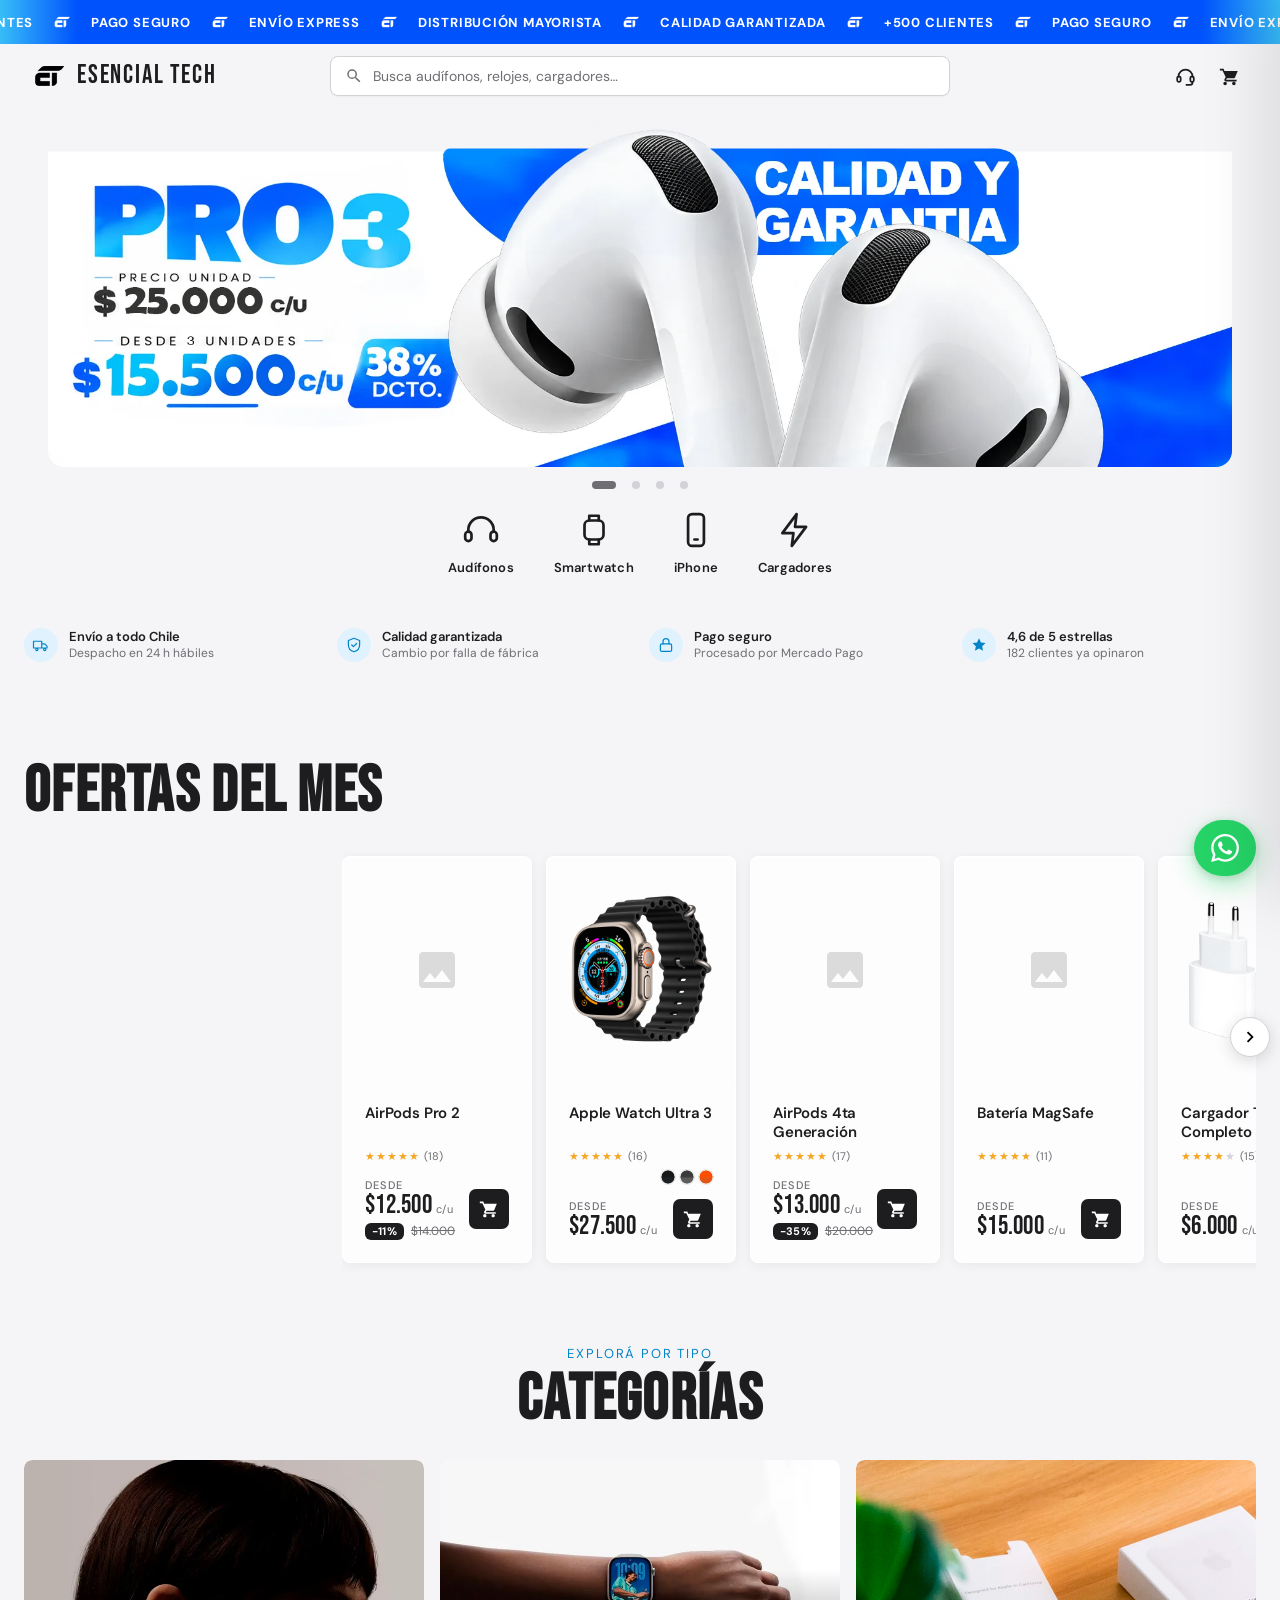
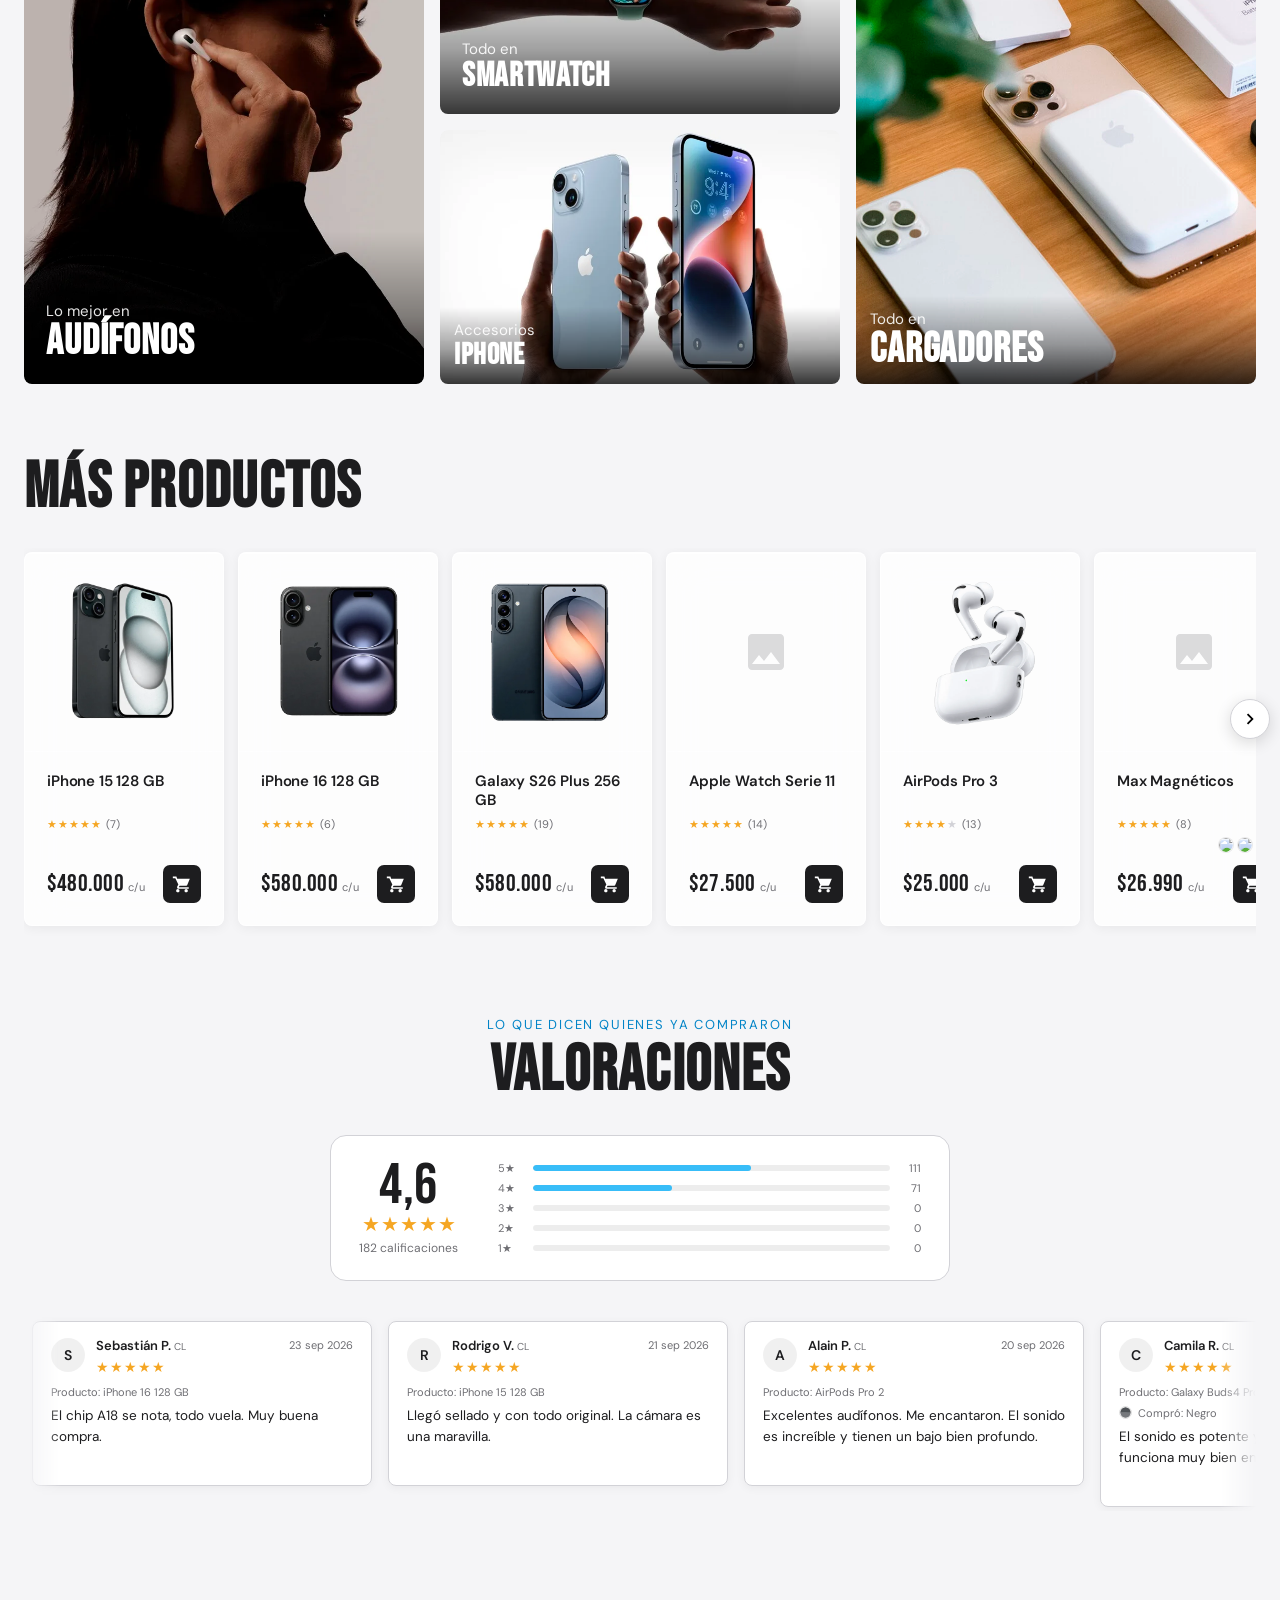
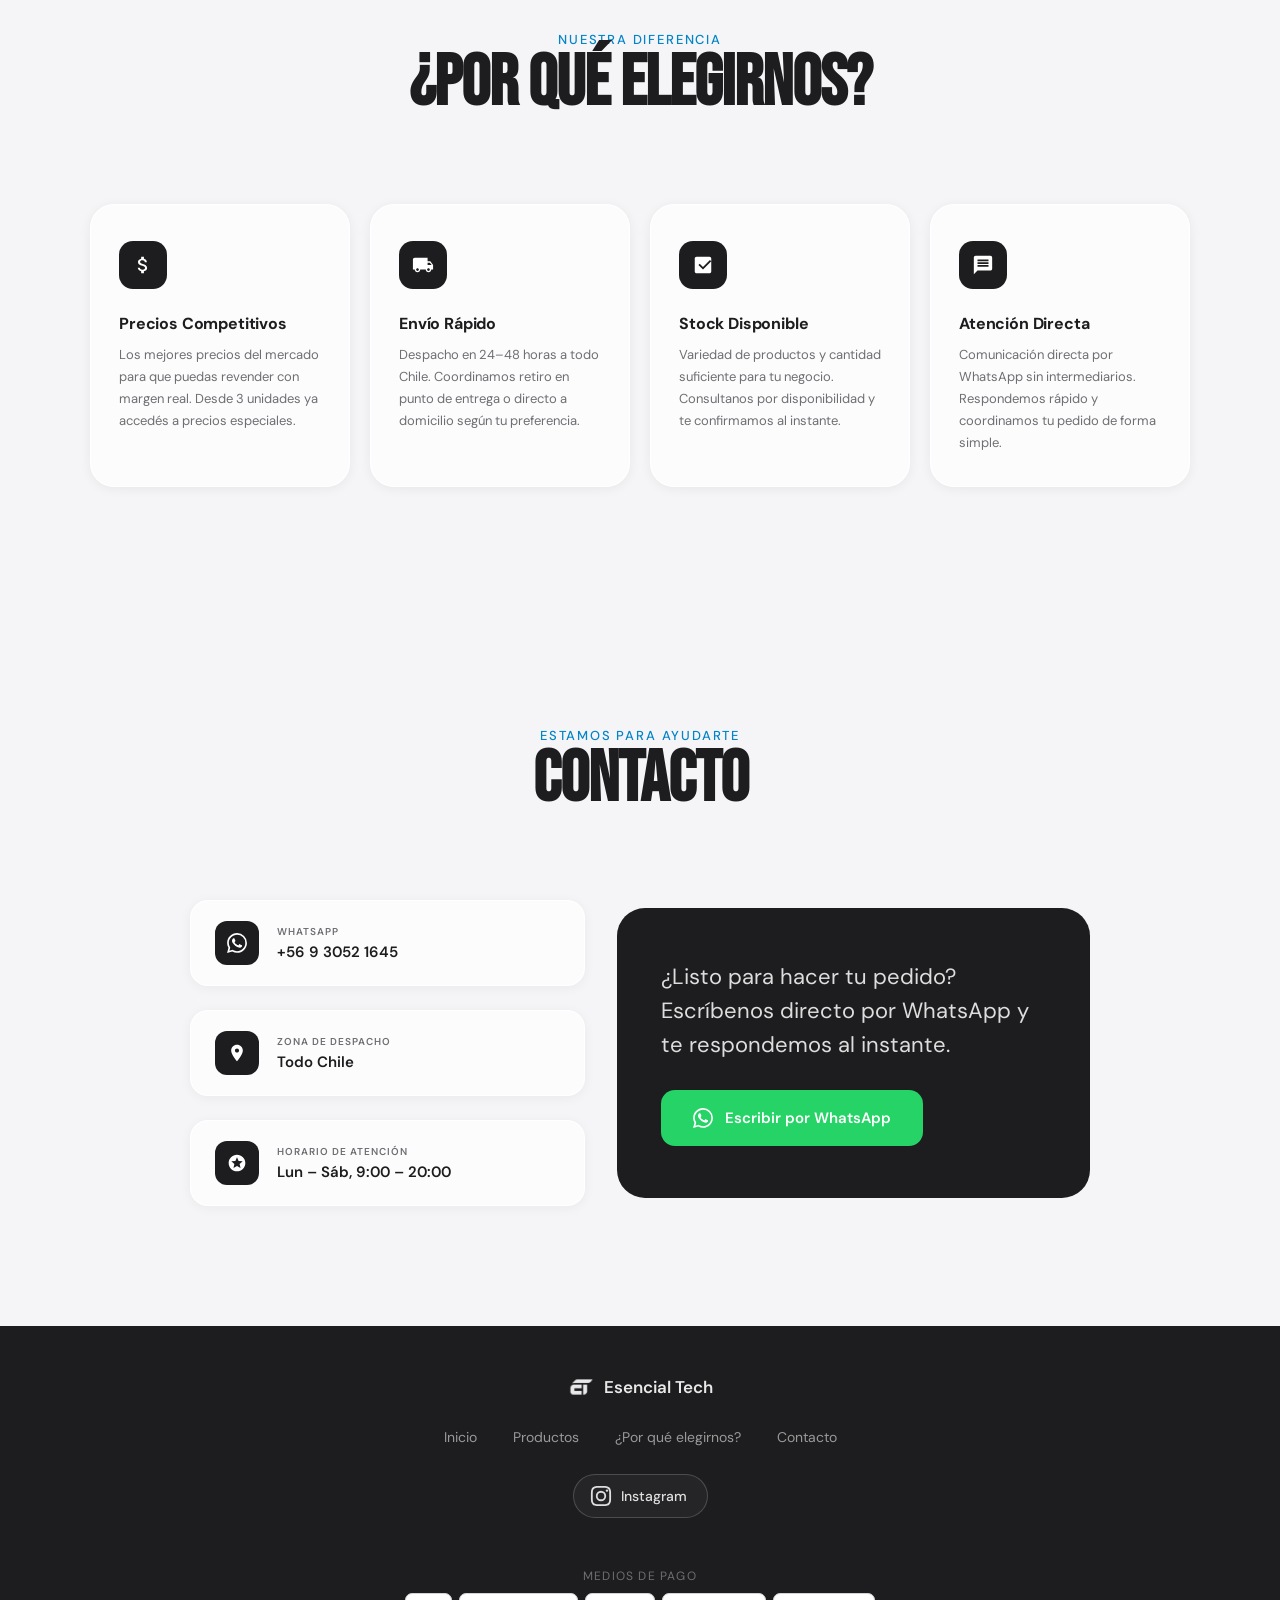
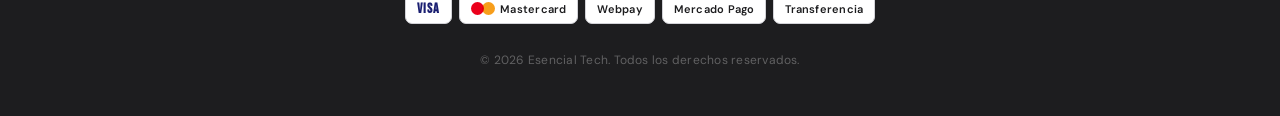
==== commit 37909cd9: "fix: la fecha de la reseña ya no se sale de la tarjeta en celular (va bajo el nombre) Generated-By: " ====
--- a/index.html
+++ b/index.html
@@ -8,7 +8,7 @@
   <link rel="preconnect" href="https://fonts.gstatic.com" crossorigin>
   <link rel="preconnect" href="https://sfcuiptbnsqvnzzraoee.supabase.co" crossorigin>
   <link href="https://fonts.googleapis.com/css2?family=Bebas+Neue&family=DM+Sans:wght@300;400;500;600&display=swap" rel="stylesheet">
-  <link rel="stylesheet" href="style.css?v=26">
+  <link rel="stylesheet" href="style.css?v=27">
   <link rel="stylesheet" href="https://cdn.jsdelivr.net/npm/swiper@11/swiper-bundle.min.css">
   <link rel="preload" as="image" href="images/bannerdos.webp" fetchpriority="high">
   <script>
@@ -486,14 +486,14 @@
 <script defer src="js/supabase-config.js"></script>
 <script defer src="js/mt.js"></script>
 <script defer src="js/sd.js"></script>
-<script defer src="js/rv.js?v=26"></script>
+<script defer src="js/rv.js?v=27"></script>
 <script defer src="js/tr.js"></script>
 <script defer src="js/bn.js"></script>
 <script defer src="js/bs.js"></script>
 <script defer src="js/cc.js"></script>
 <script defer src="js/pm.js"></script>
 <script defer src="js/sc.js"></script>
-<script defer src="js/cf.js?v=26"></script>
+<script defer src="js/cf.js?v=27"></script>
 <script defer src="js/pi.js"></script>
 <script defer src="js/mn.js"></script>
 <a class="wa-flotante" href="https://wa.me/56930521645?text=%C2%A1Hola!%20Me%20interesa%20hacer%20un%20pedido%20al%20por%20mayor" target="_blank" rel="noopener" aria-label="Escríbenos por WhatsApp">
--- a/style.css
+++ b/style.css
@@ -2360,6 +2360,9 @@
   .ppage-rv-lista .rv-card{padding:12px 13px}
   .ppage-rv-lista .rv-text{font-size:13.5px;line-height:1.45}
   .ppage-rv-lista .rv-name{font-size:13px}
+  .ppage-rv-lista .rv-head{grid-template-columns:auto 1fr;gap:8px}
+  .ppage-rv-lista .rv-who{min-width:0}
+  .ppage-rv-lista .rv-date{grid-column:2;grid-row:2;margin-top:3px;font-size:11px}
 }
 
 .rvf-top{display:flex;justify-content:flex-end;margin-bottom:14px}
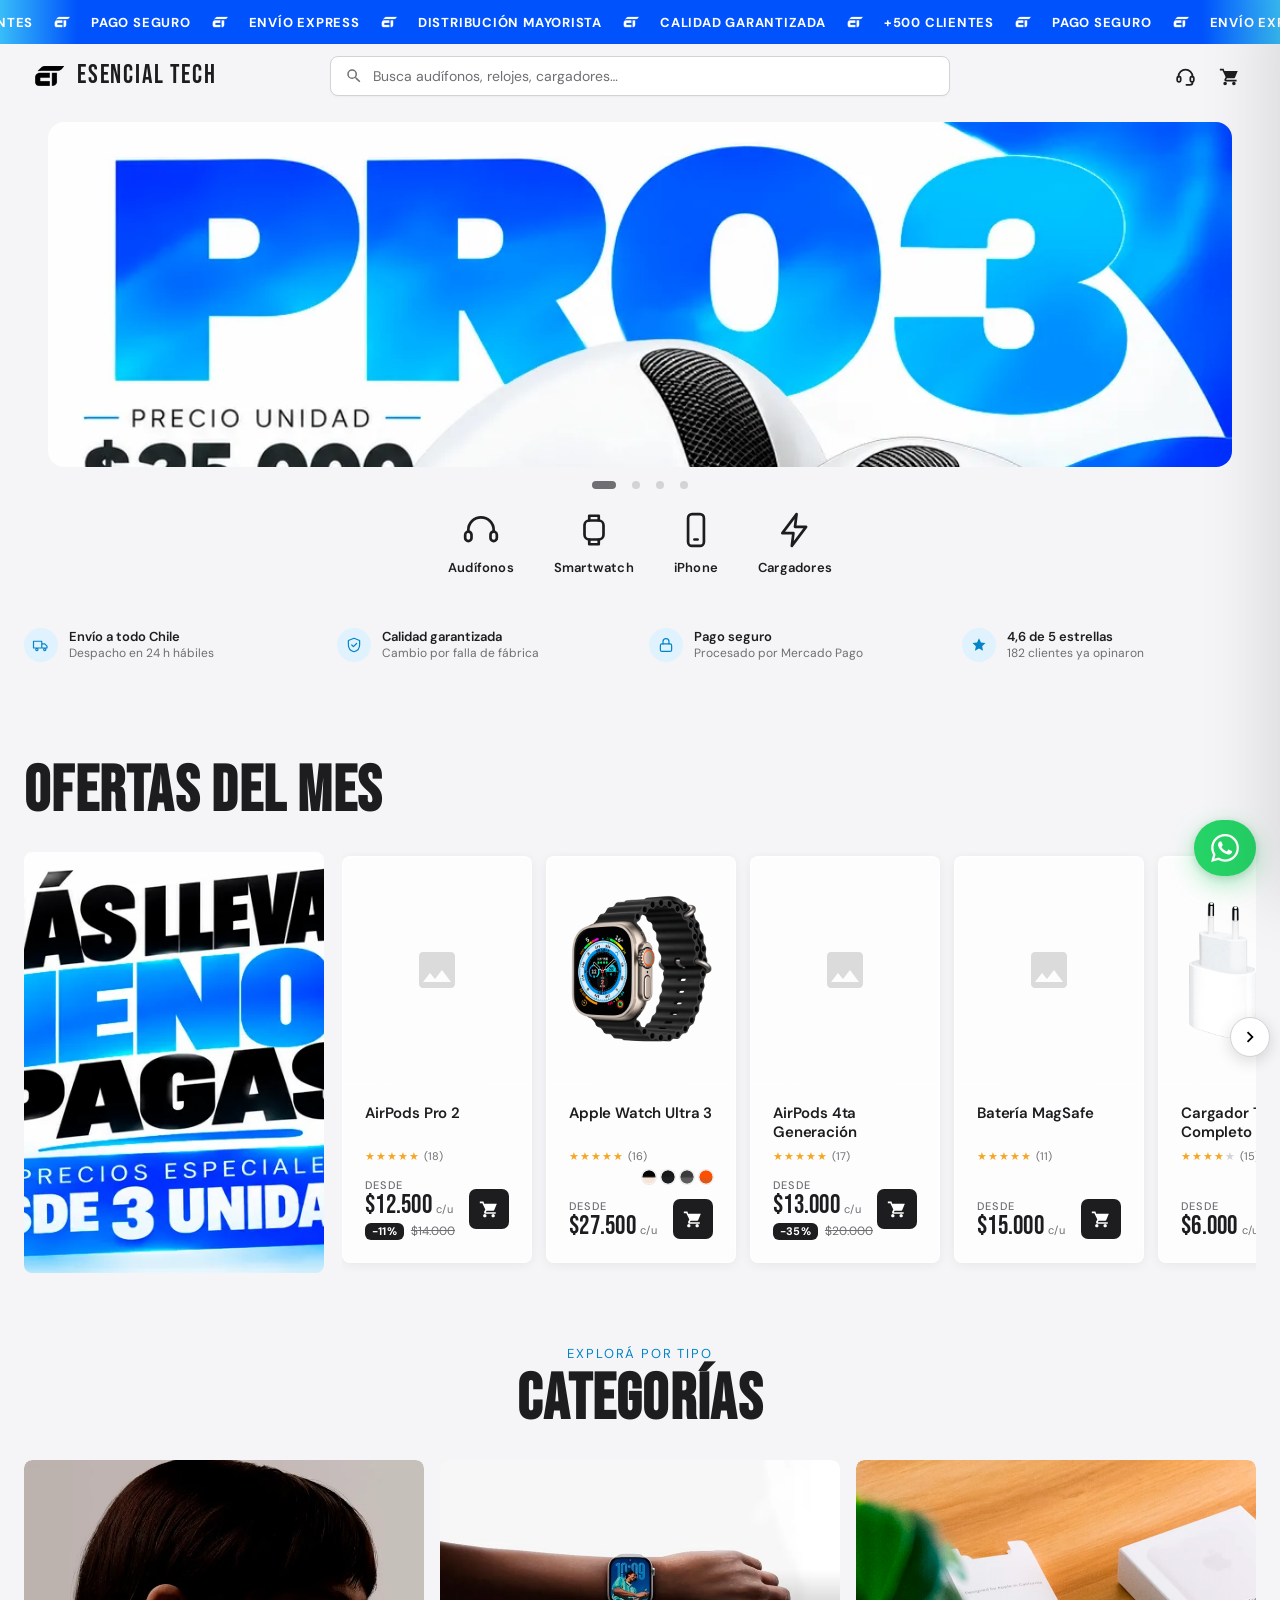
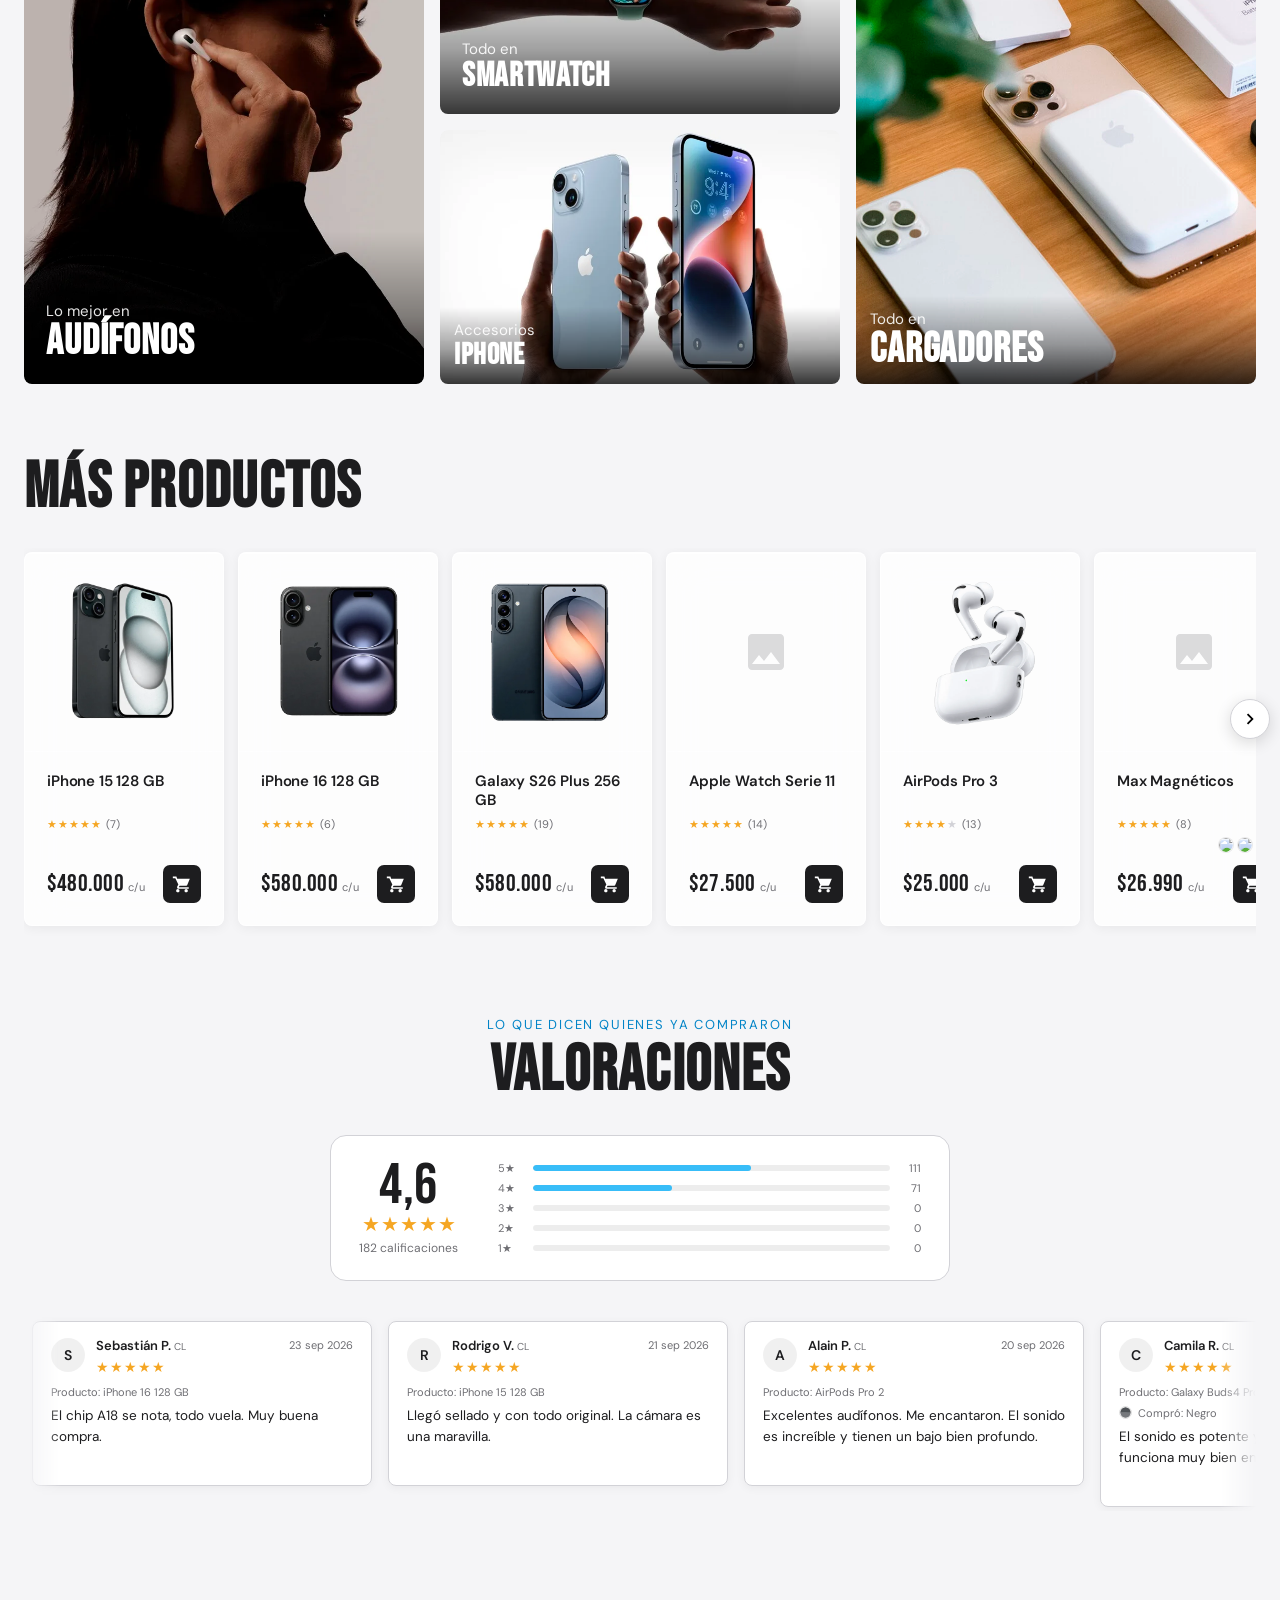
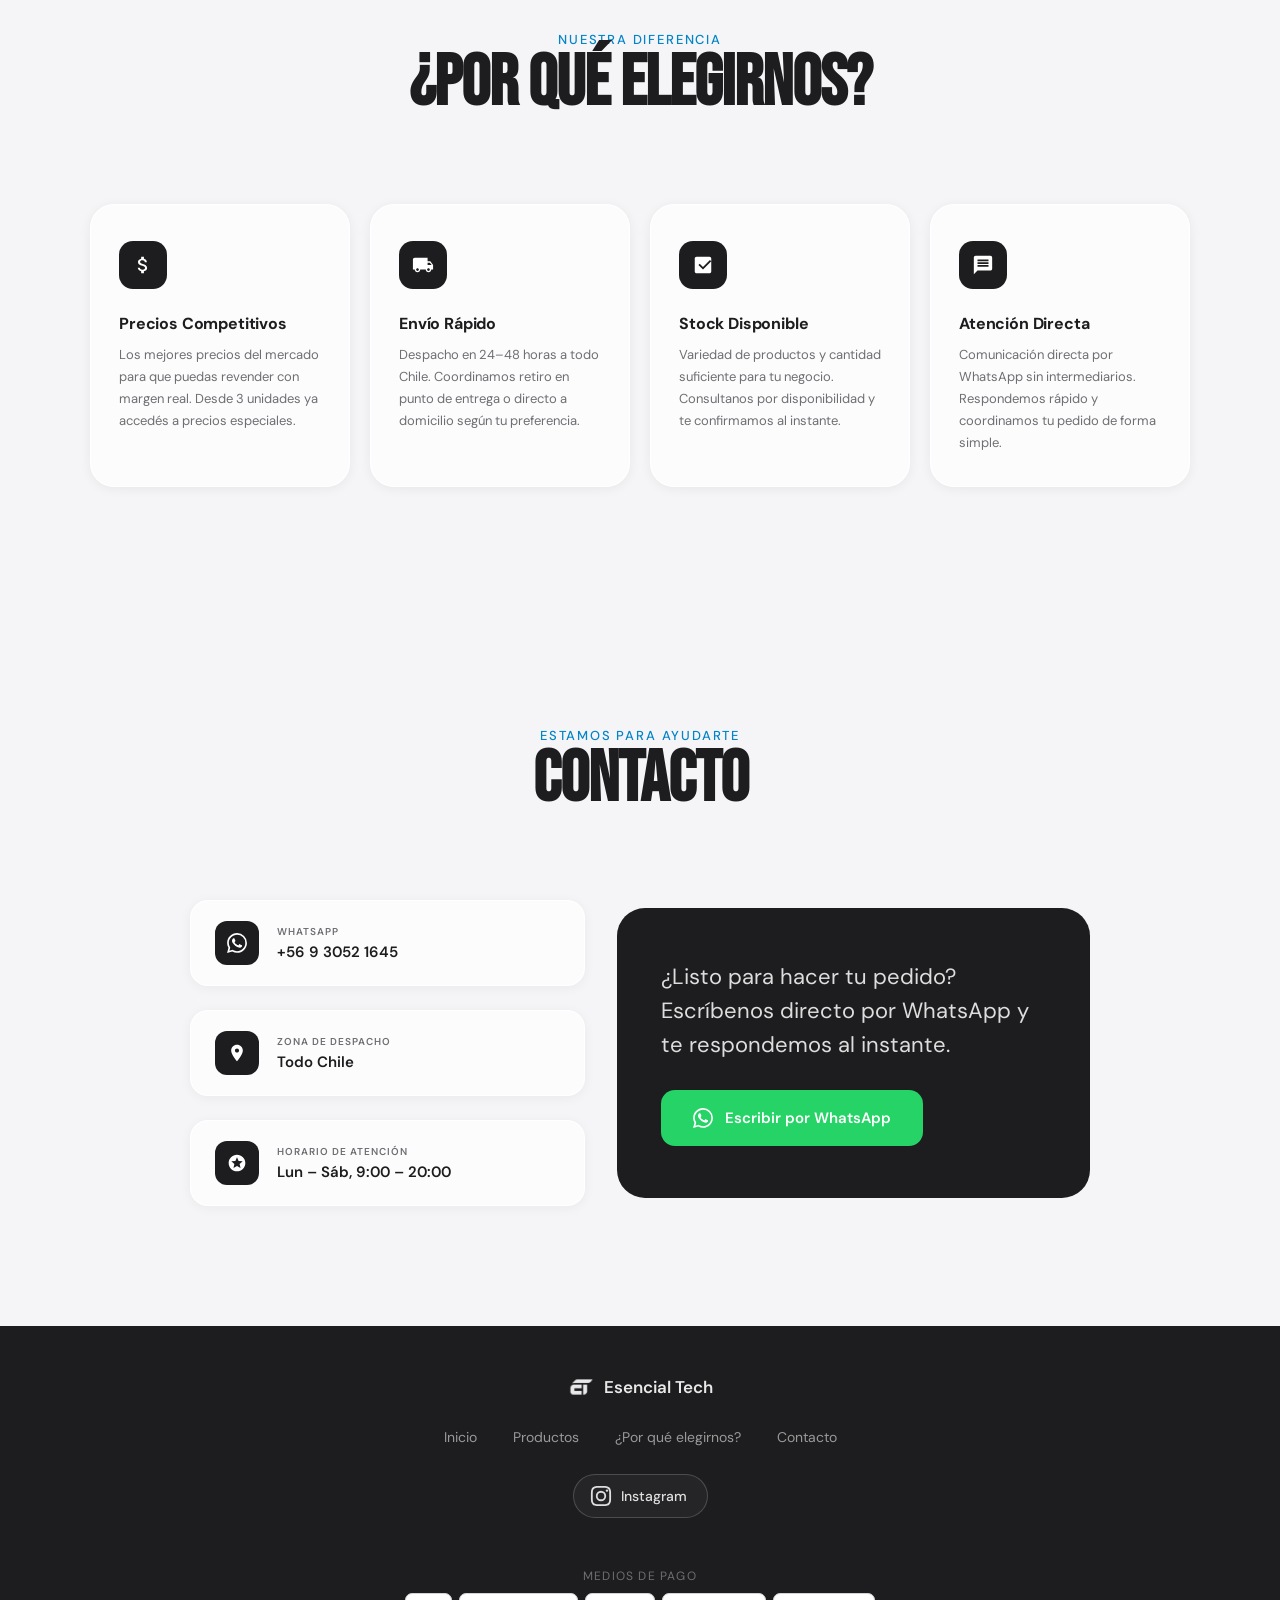
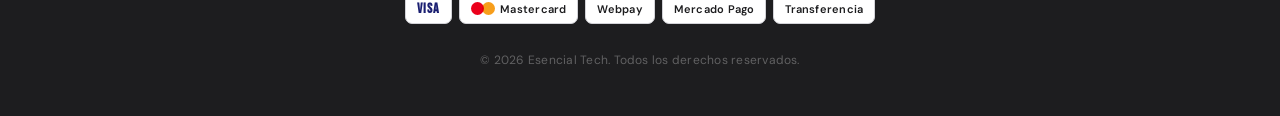
==== commit 39c93f58: "feat: nuevo color Negro total (caja negra) en Apple Watch Ultra 3 Generated-By: PostHog Code Task-Id" ====
--- a/index.html
+++ b/index.html
@@ -485,7 +485,7 @@
 <script defer src="https://cdn.jsdelivr.net/npm/@supabase/supabase-js@2"></script>
 <script defer src="js/supabase-config.js"></script>
 <script defer src="js/mt.js"></script>
-<script defer src="js/sd.js"></script>
+<script defer src="js/sd.js?v=27"></script>
 <script defer src="js/rv.js?v=27"></script>
 <script defer src="js/tr.js"></script>
 <script defer src="js/bn.js"></script>
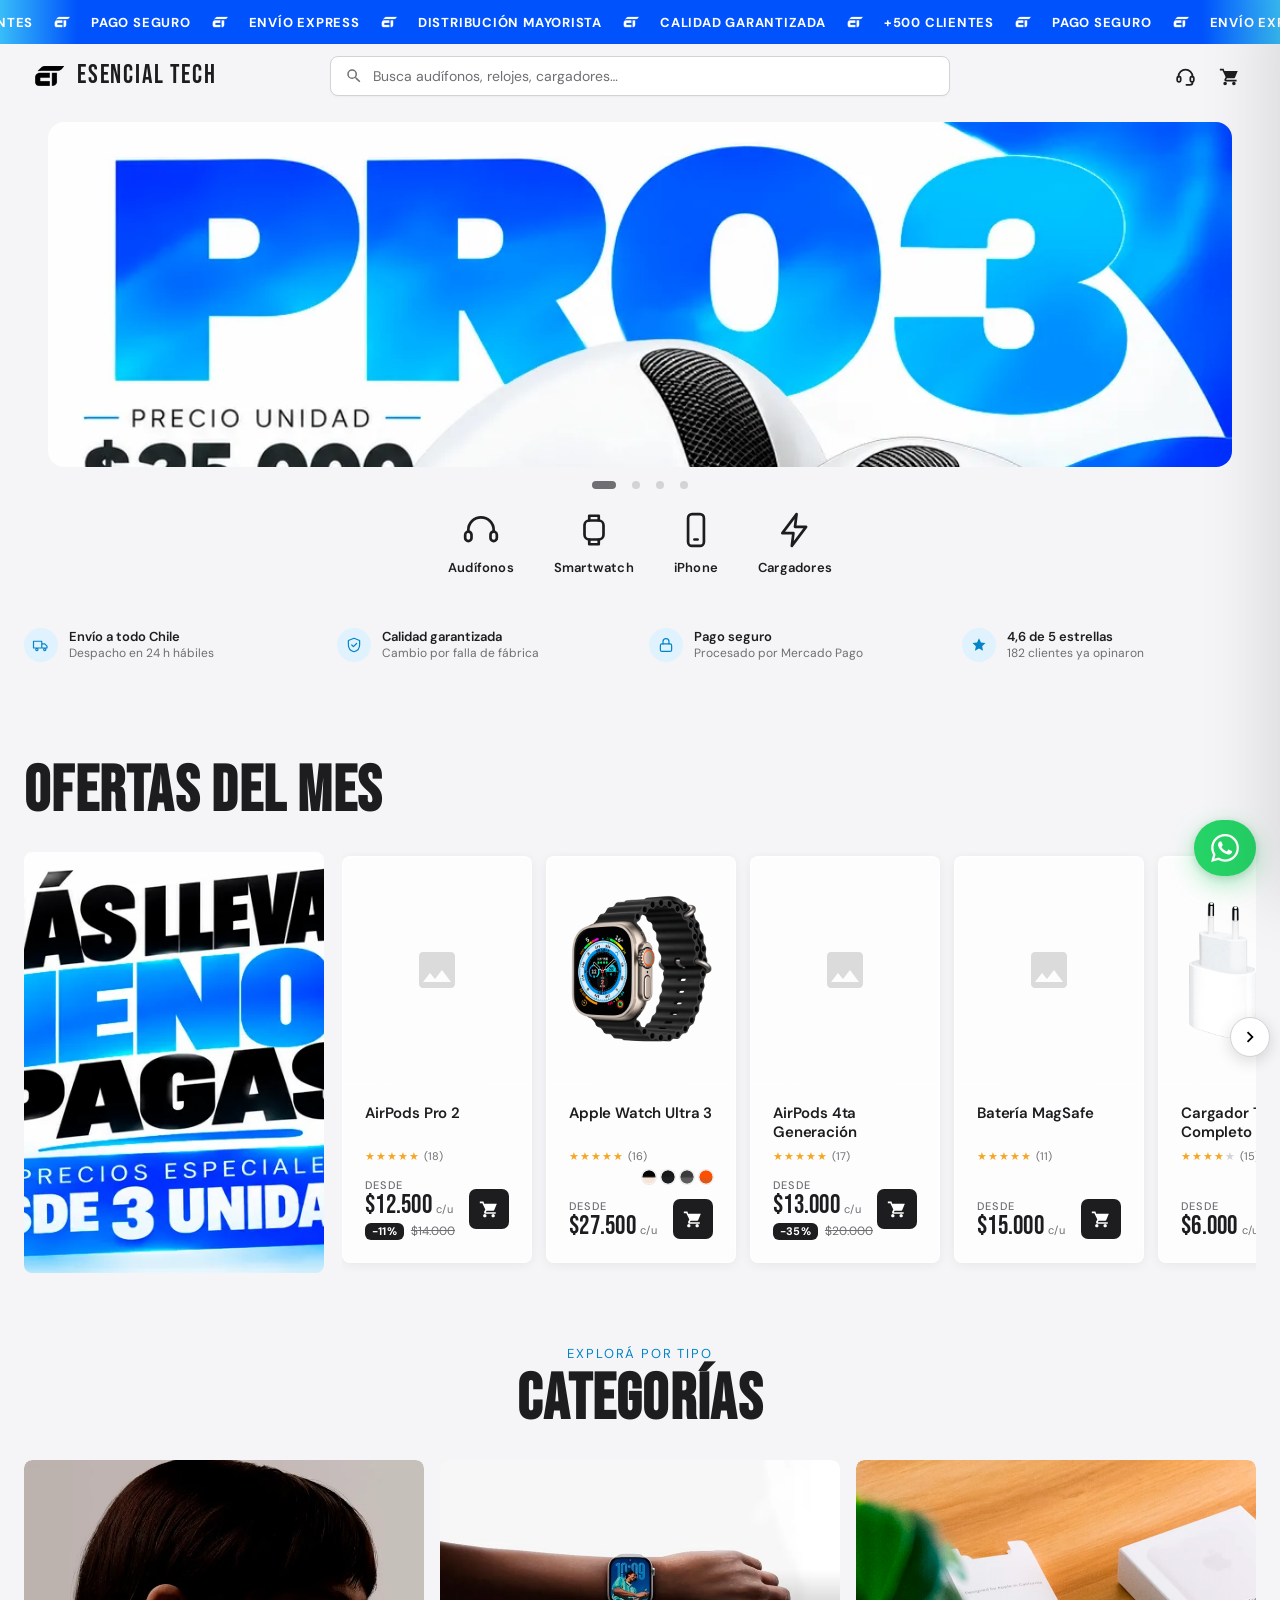
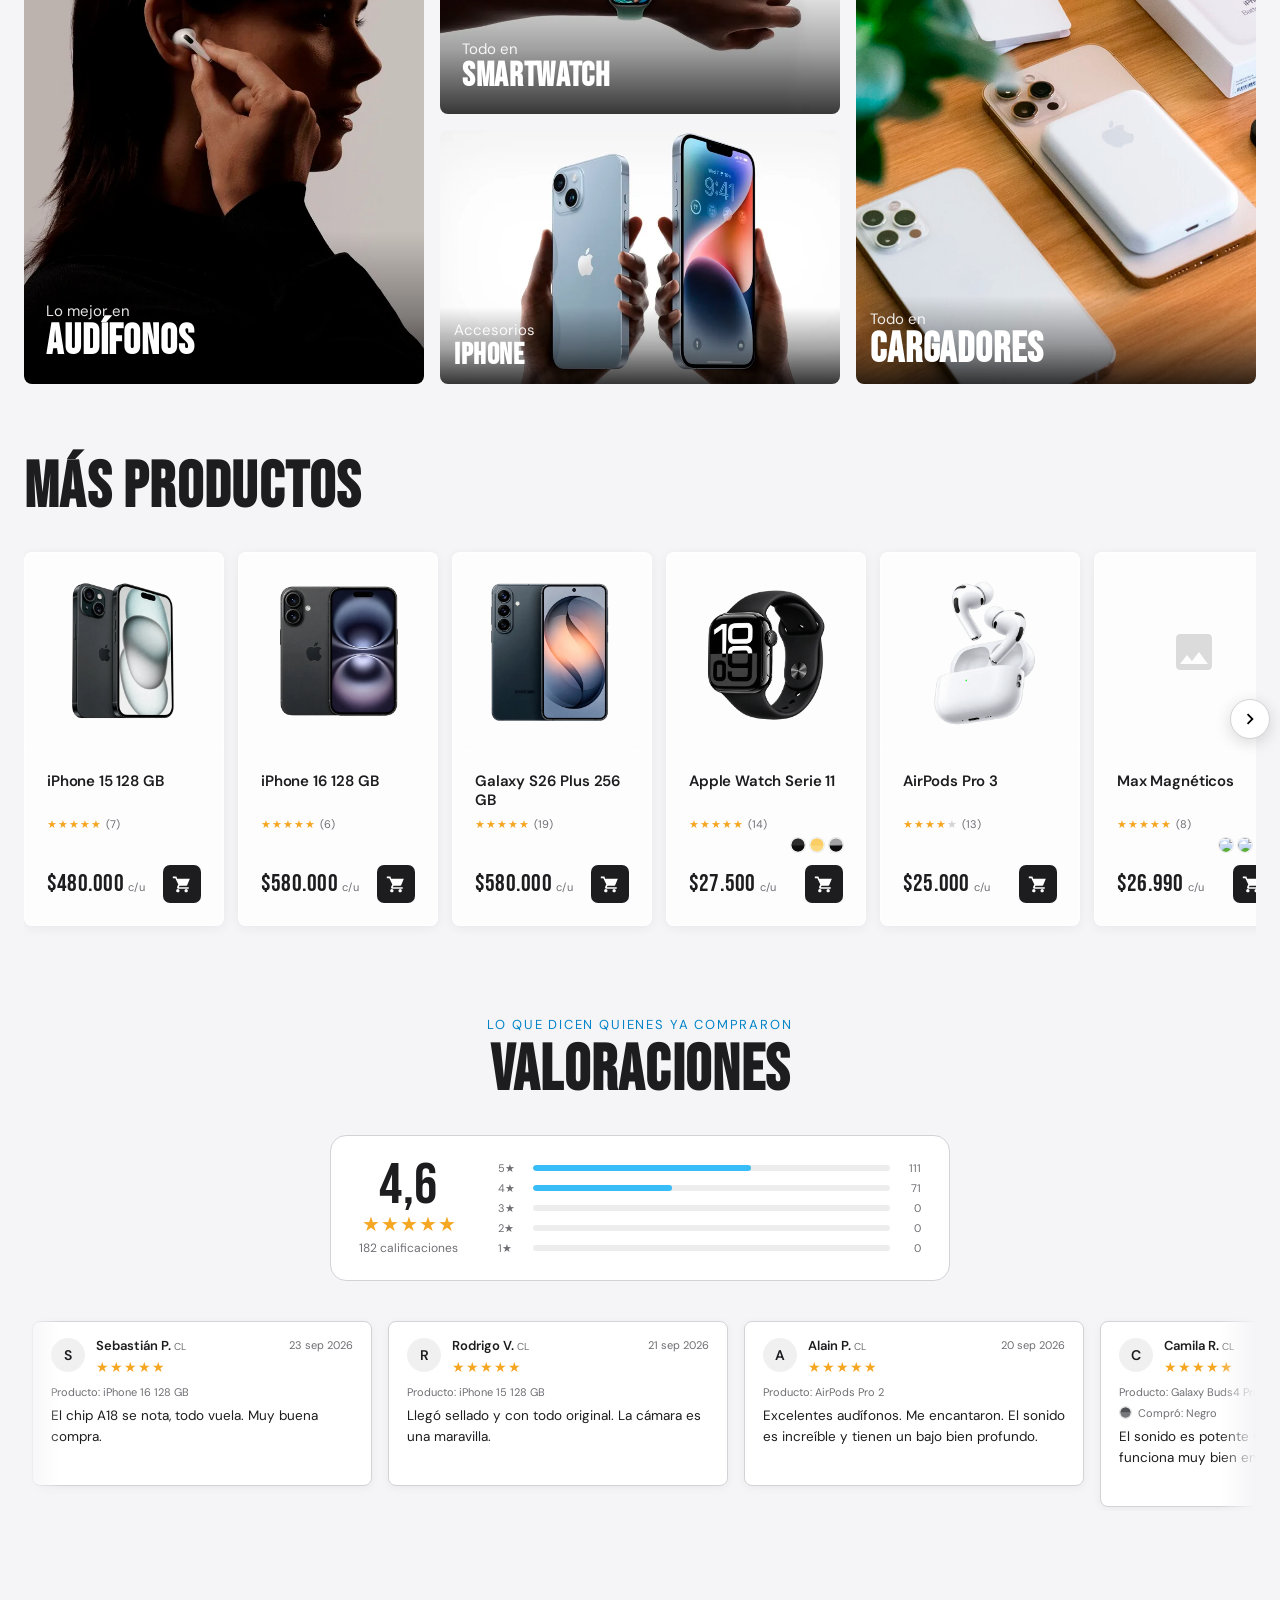
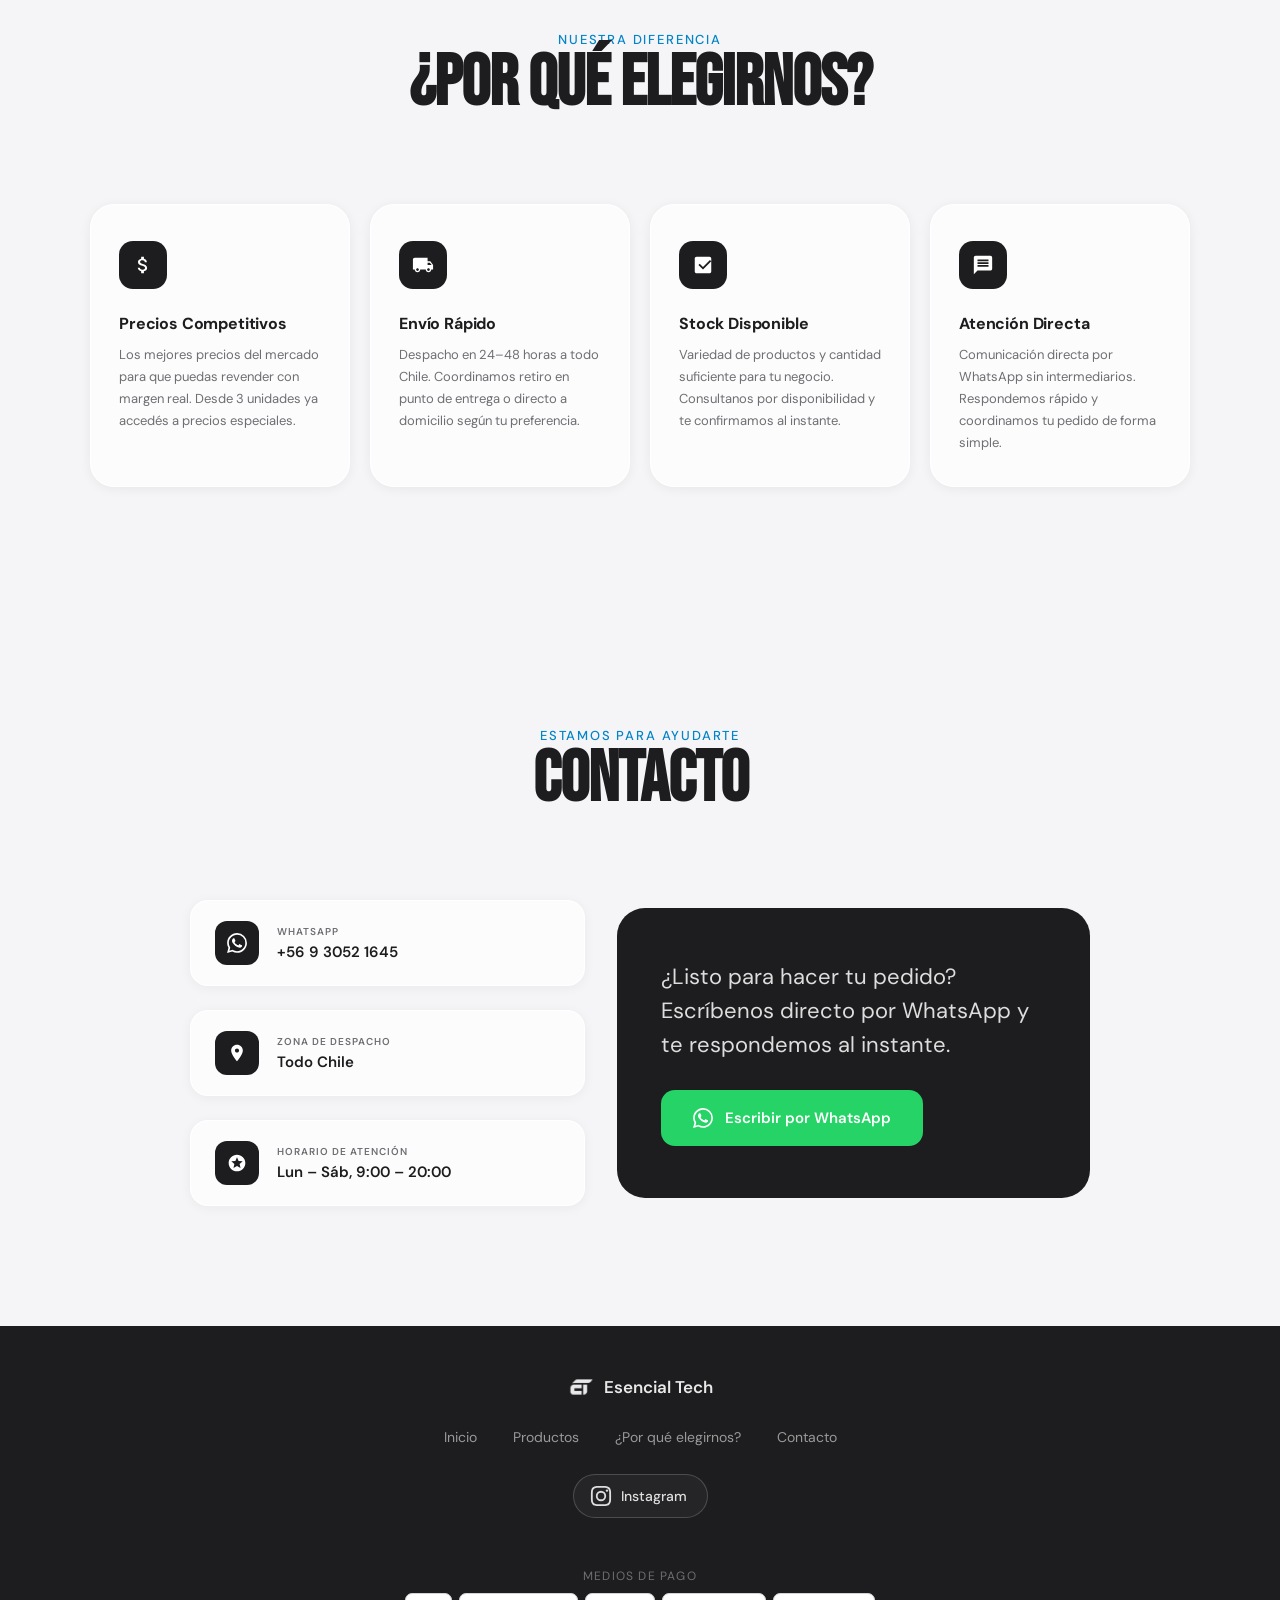
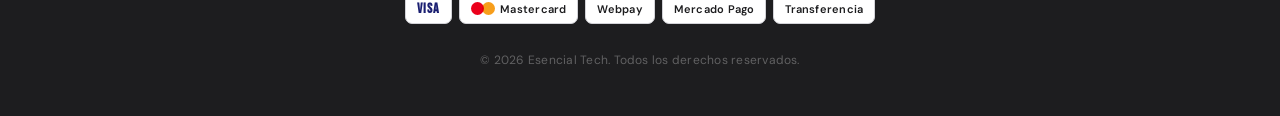
==== commit 1b191fe8: "feat: Apple Watch Serie 11 con 3 colores (negro de portada, oro, gris) Generated-By: PostHog Code Ta" ====
--- a/index.html
+++ b/index.html
@@ -485,13 +485,13 @@
 <script defer src="https://cdn.jsdelivr.net/npm/@supabase/supabase-js@2"></script>
 <script defer src="js/supabase-config.js"></script>
 <script defer src="js/mt.js"></script>
-<script defer src="js/sd.js?v=27"></script>
+<script defer src="js/sd.js?v=28"></script>
 <script defer src="js/rv.js?v=27"></script>
 <script defer src="js/tr.js"></script>
 <script defer src="js/bn.js"></script>
 <script defer src="js/bs.js"></script>
 <script defer src="js/cc.js"></script>
-<script defer src="js/pm.js"></script>
+<script defer src="js/pm.js?v=28"></script>
 <script defer src="js/sc.js"></script>
 <script defer src="js/cf.js?v=27"></script>
 <script defer src="js/pi.js"></script>
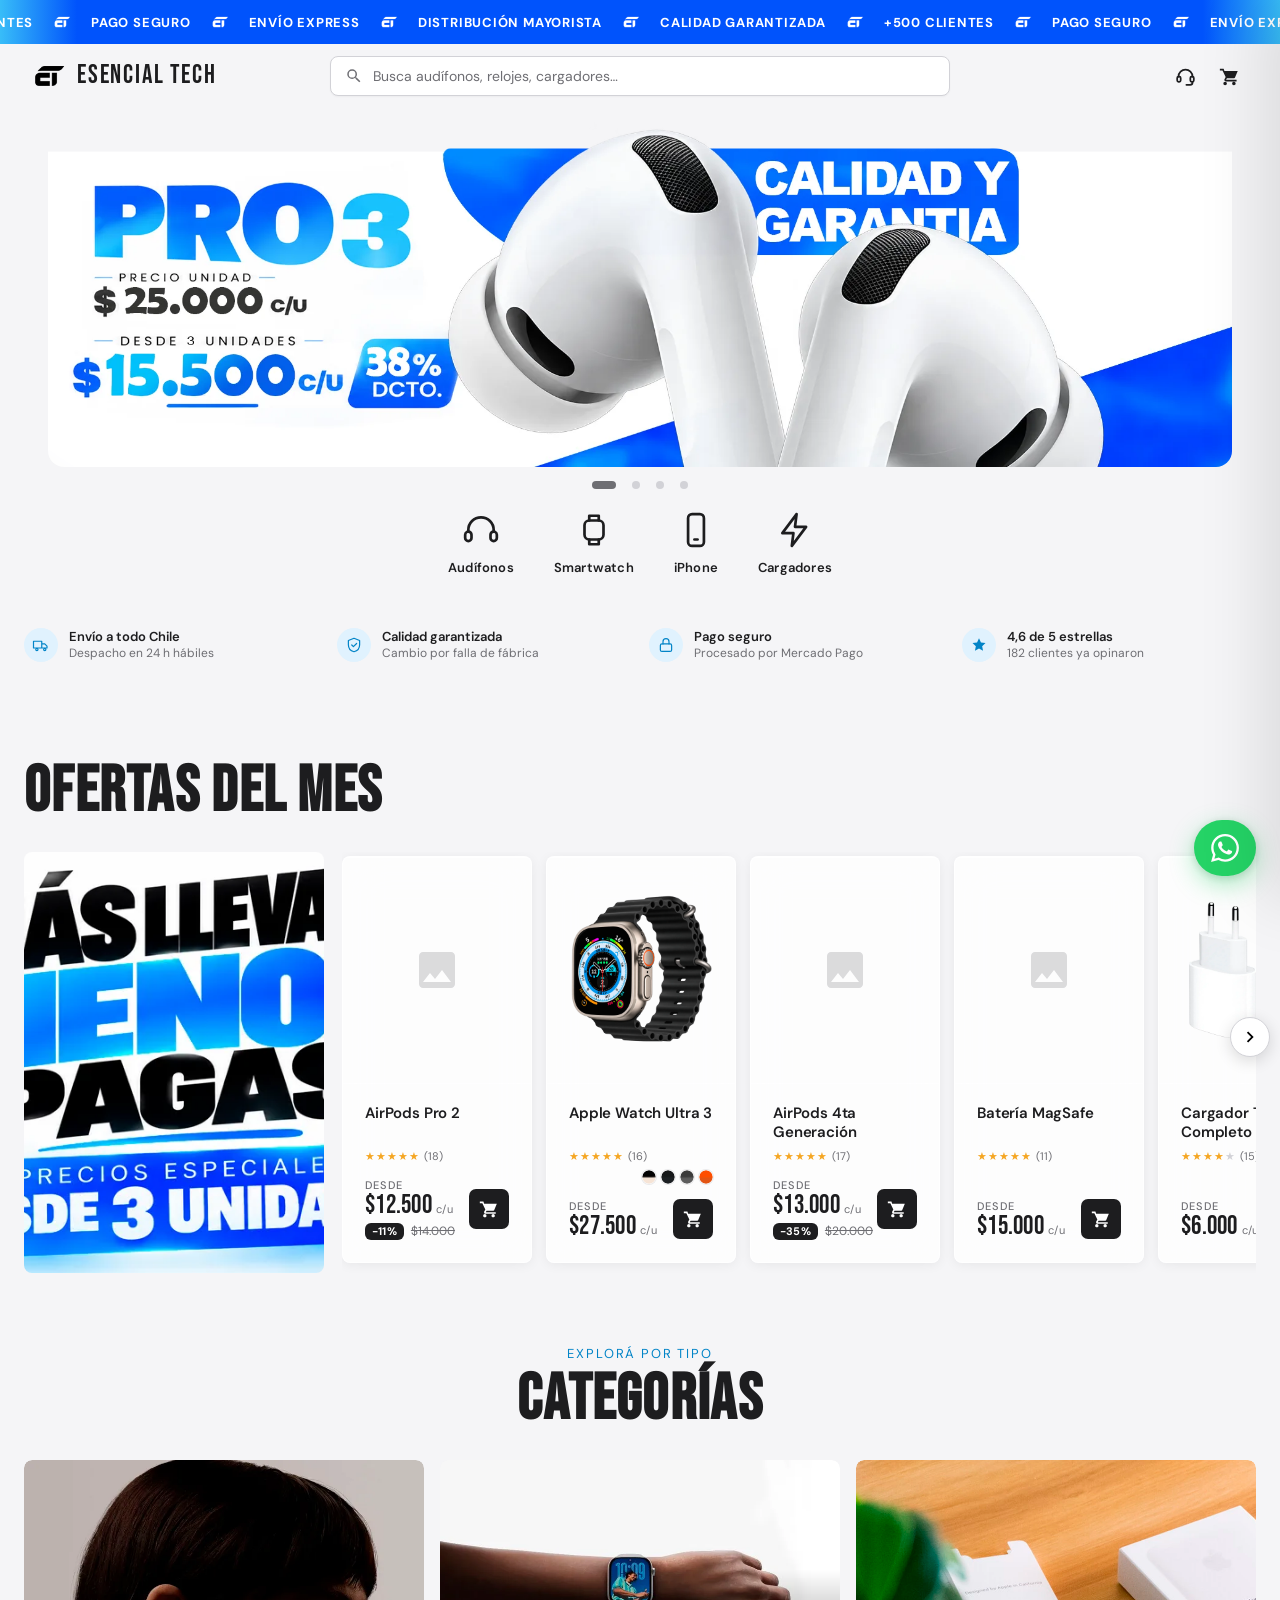
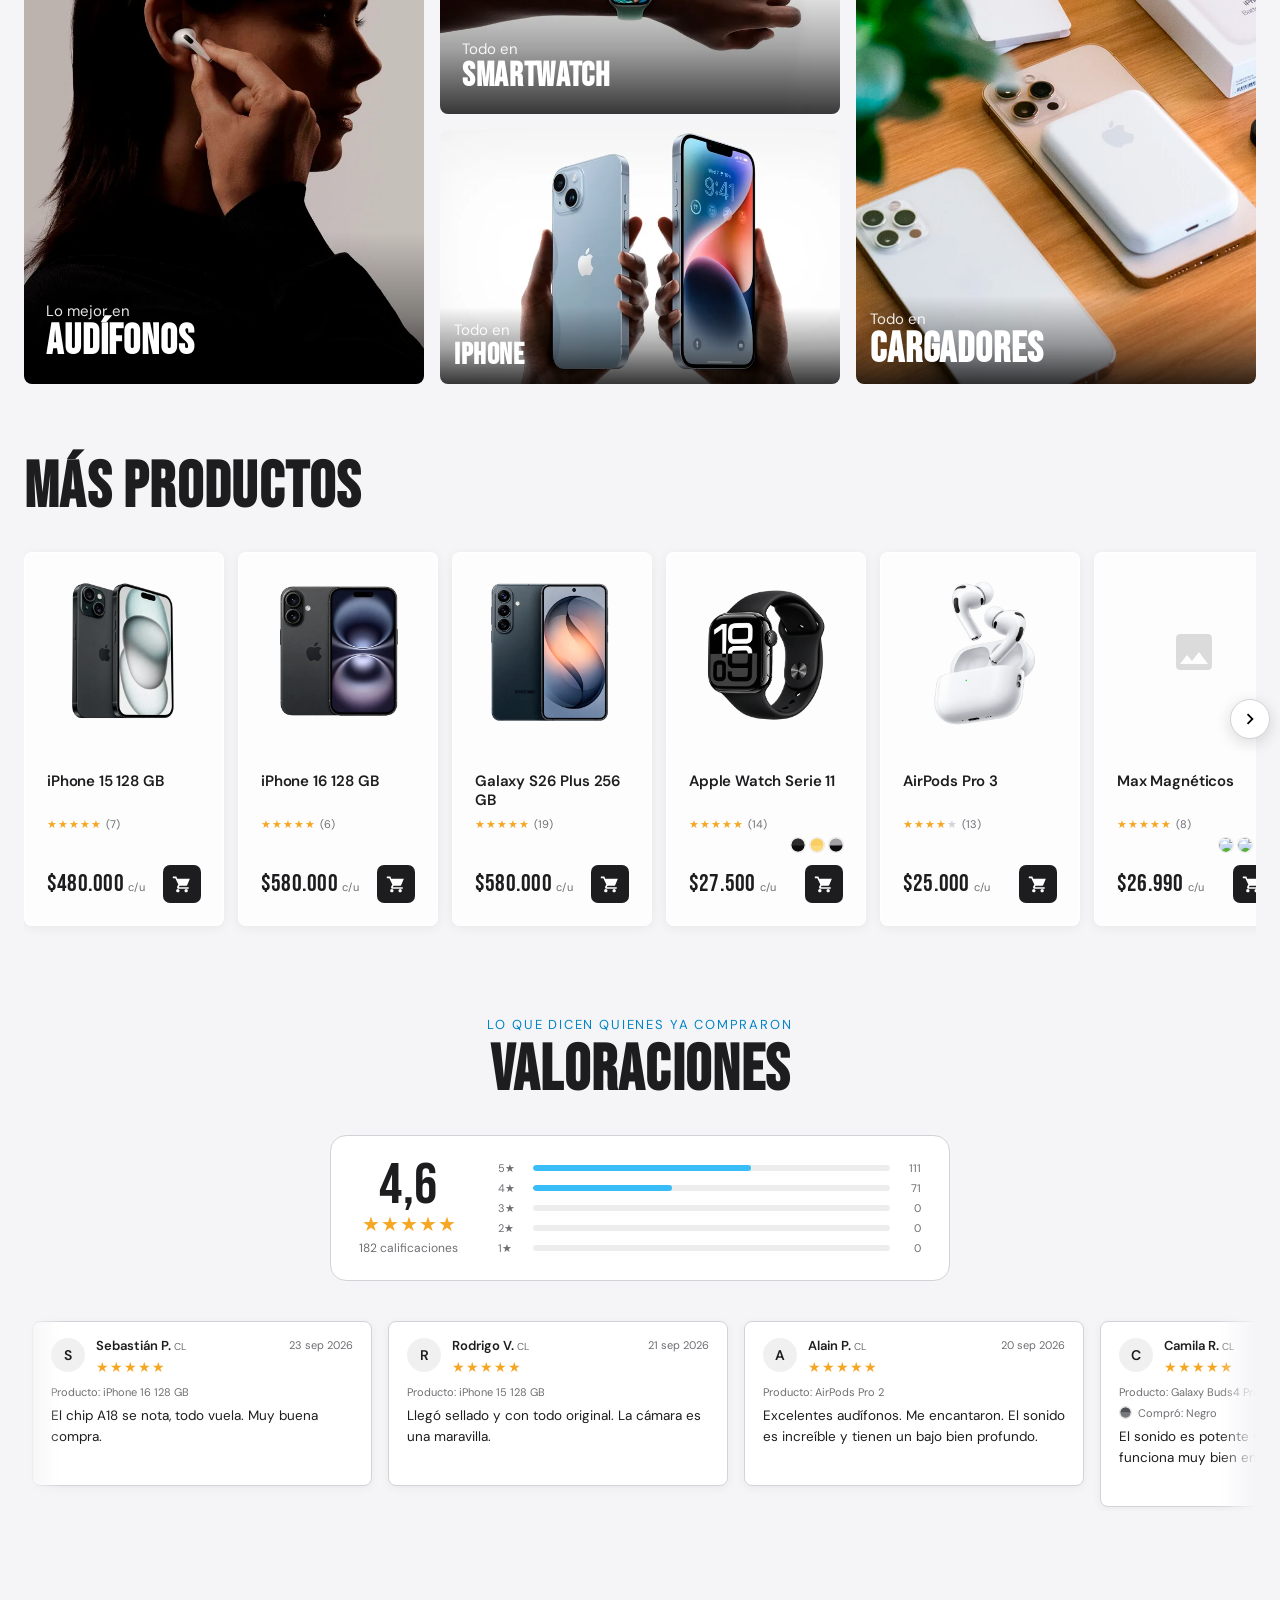
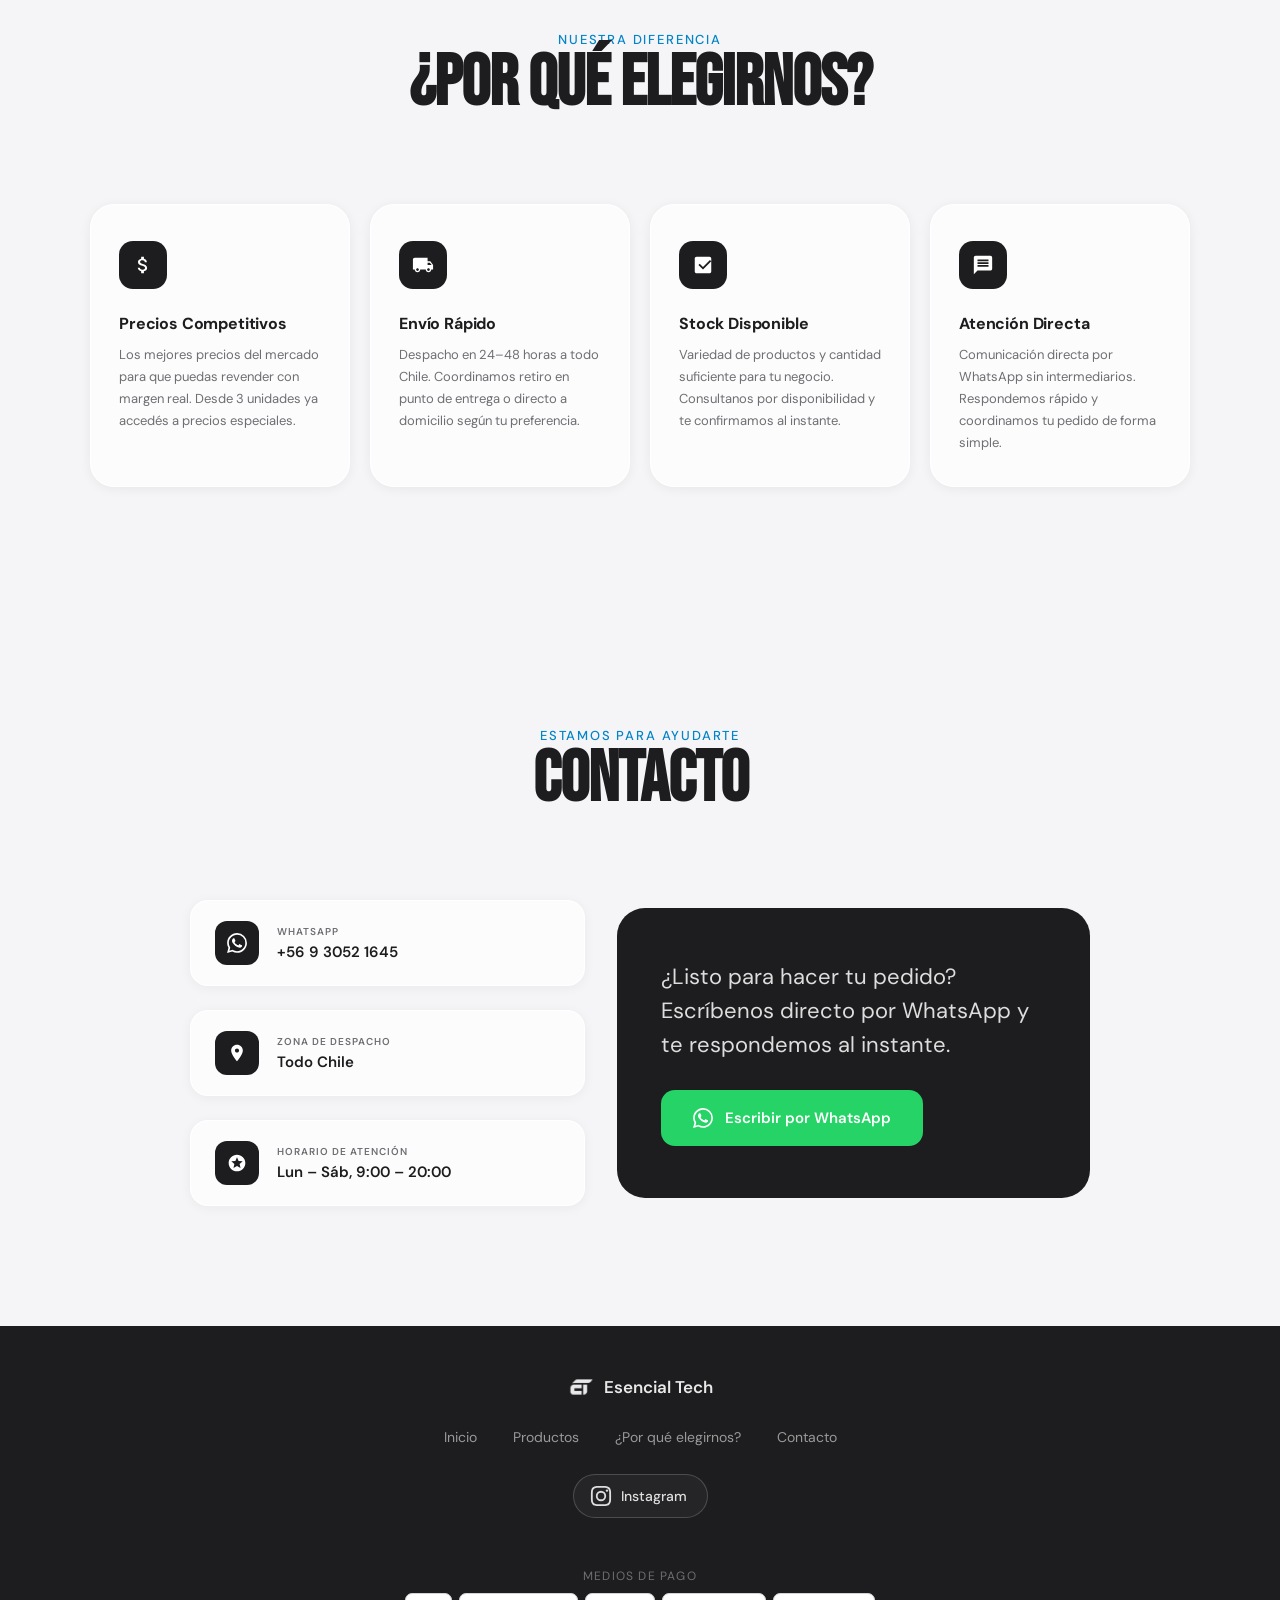
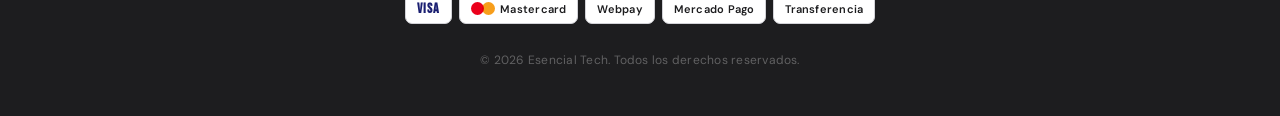
==== commit 273a714b: "fix: categoria iPhone dice Todo en iPhone en vez de Accesorios iPhone Generated-By: PostHog Code Tas" ====
--- a/index.html
+++ b/index.html
@@ -488,7 +488,7 @@
 <script defer src="js/sd.js?v=28"></script>
 <script defer src="js/rv.js?v=27"></script>
 <script defer src="js/tr.js"></script>
-<script defer src="js/bn.js"></script>
+<script defer src="js/bn.js?v=28"></script>
 <script defer src="js/bs.js"></script>
 <script defer src="js/cc.js"></script>
 <script defer src="js/pm.js?v=28"></script>
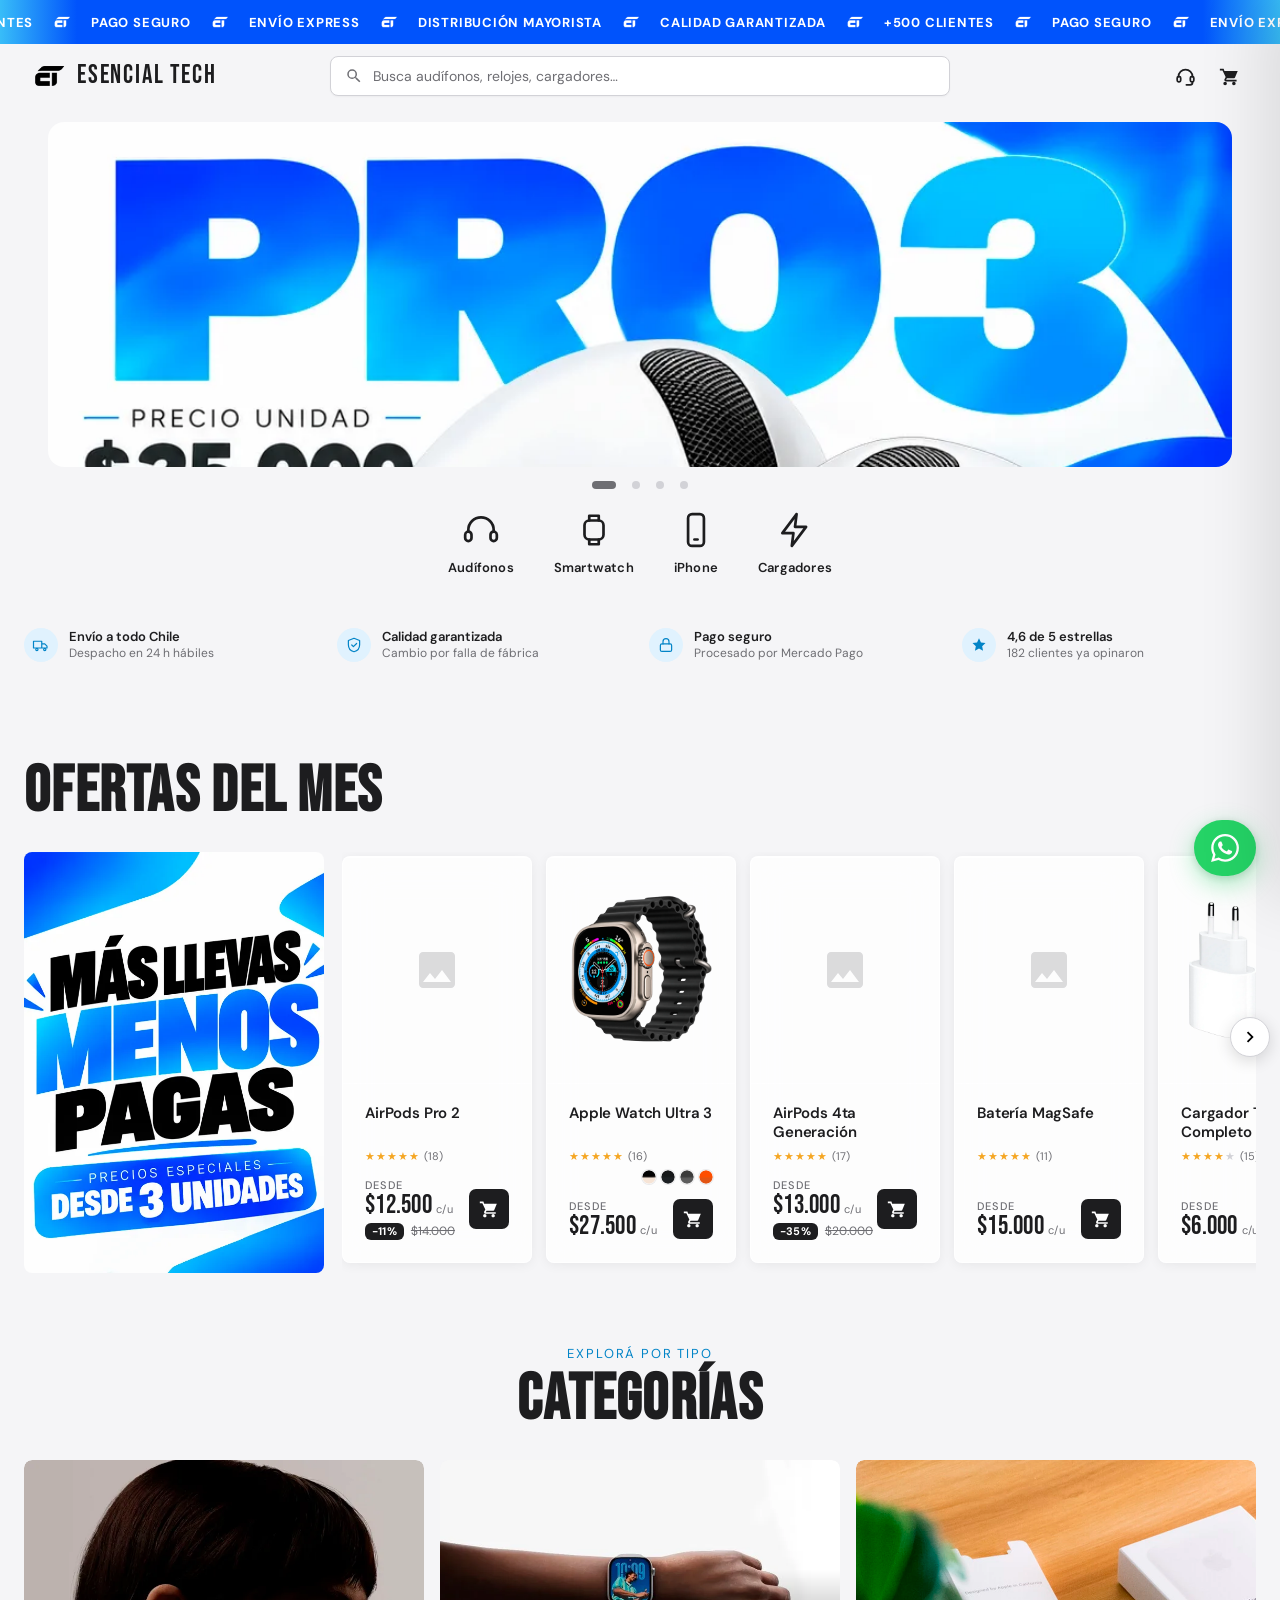
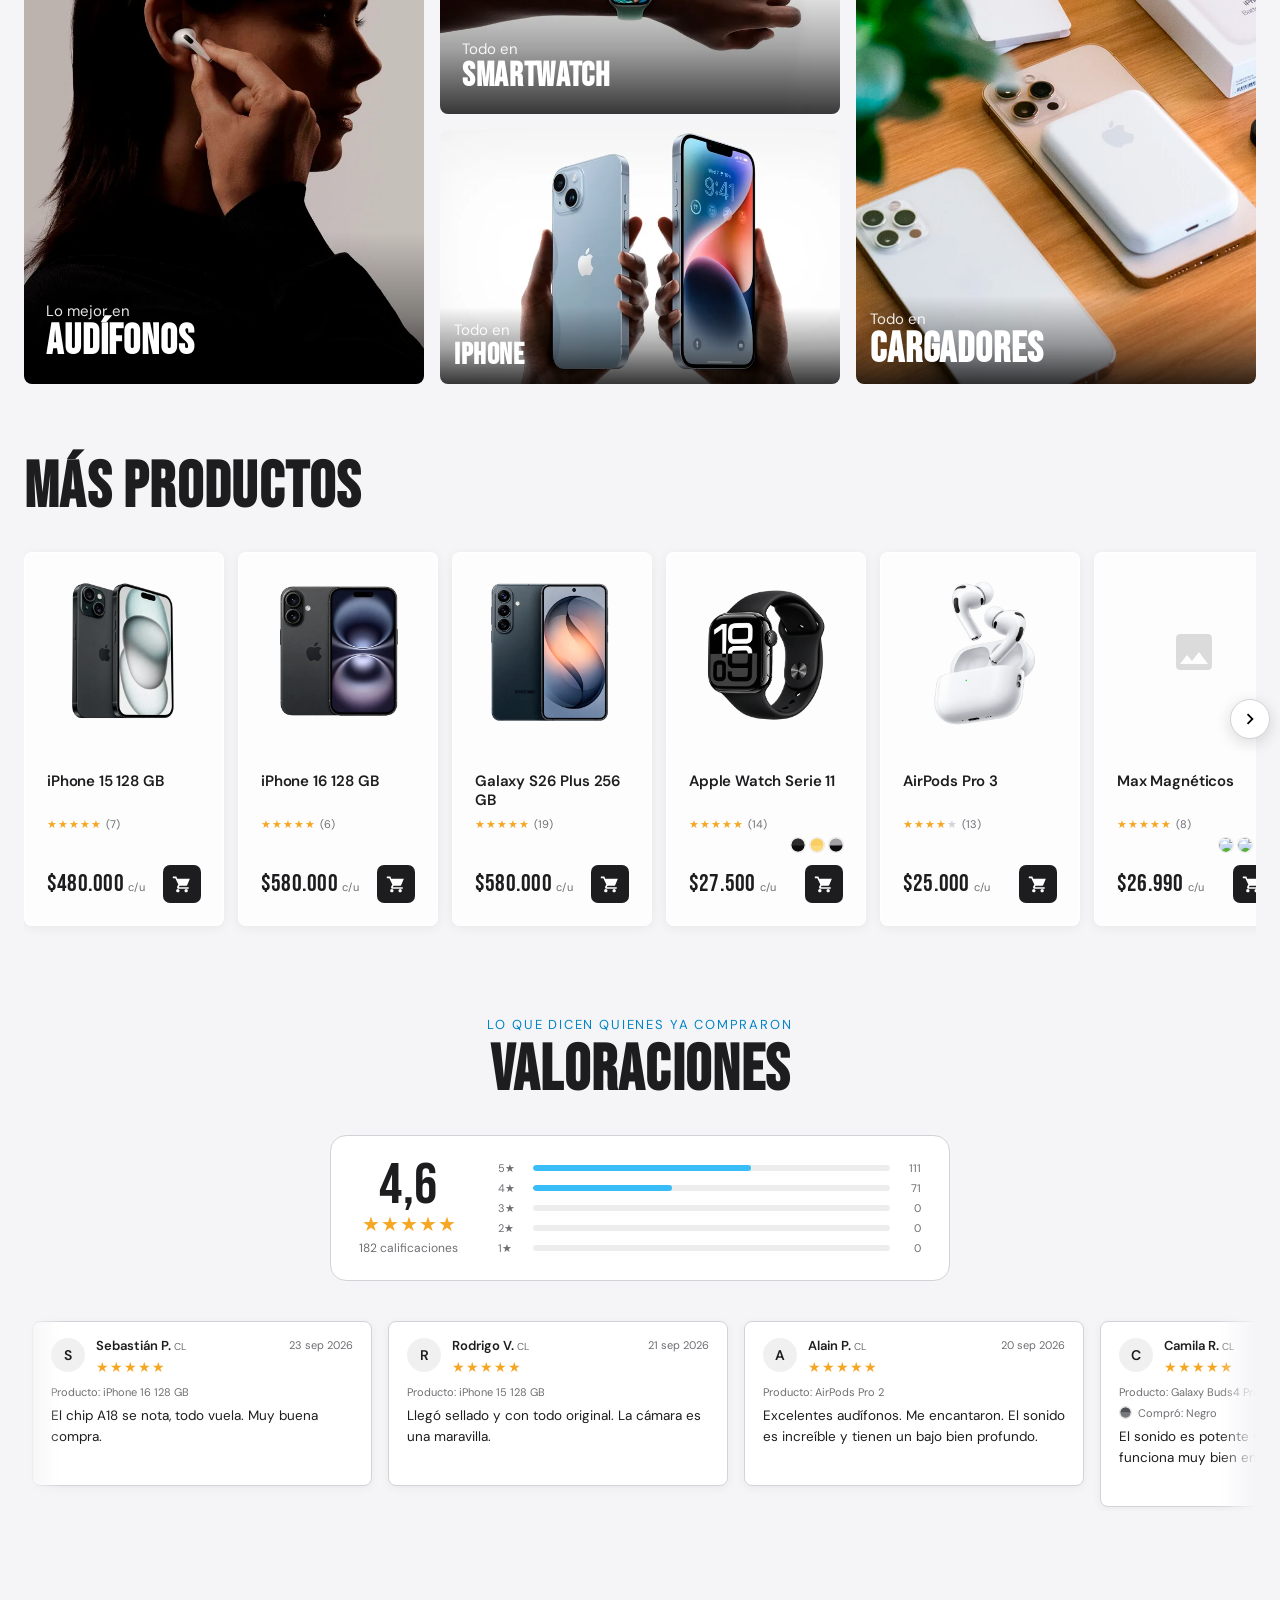
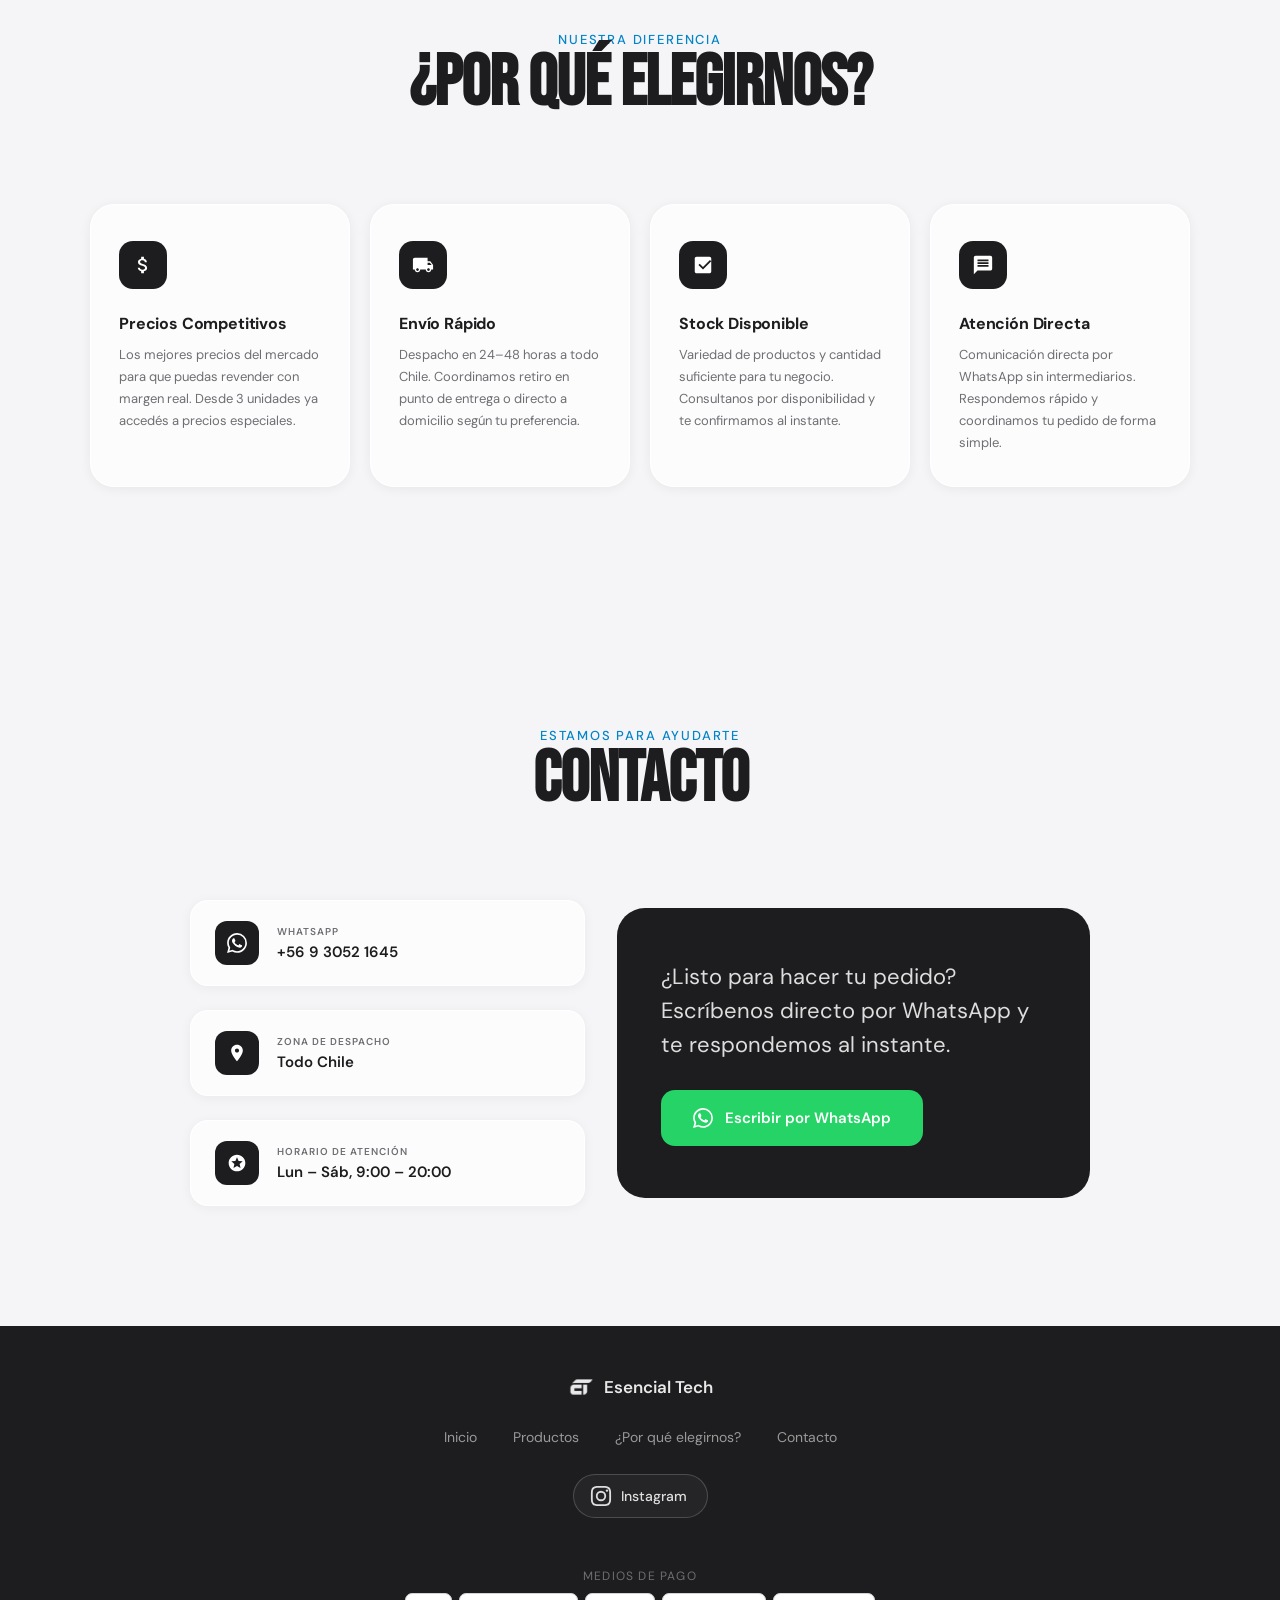
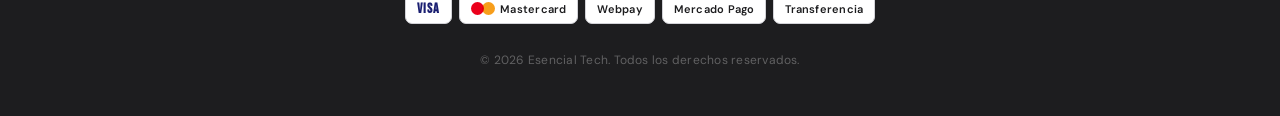
==== commit dba58801: "feat: reseñas del Apple Watch Serie 11 muestran Compró color (negro/oro/gris) Generated-By: PostHog " ====
--- a/index.html
+++ b/index.html
@@ -486,7 +486,7 @@
 <script defer src="js/supabase-config.js"></script>
 <script defer src="js/mt.js"></script>
 <script defer src="js/sd.js?v=28"></script>
-<script defer src="js/rv.js?v=27"></script>
+<script defer src="js/rv.js?v=28"></script>
 <script defer src="js/tr.js"></script>
 <script defer src="js/bn.js?v=28"></script>
 <script defer src="js/bs.js"></script>
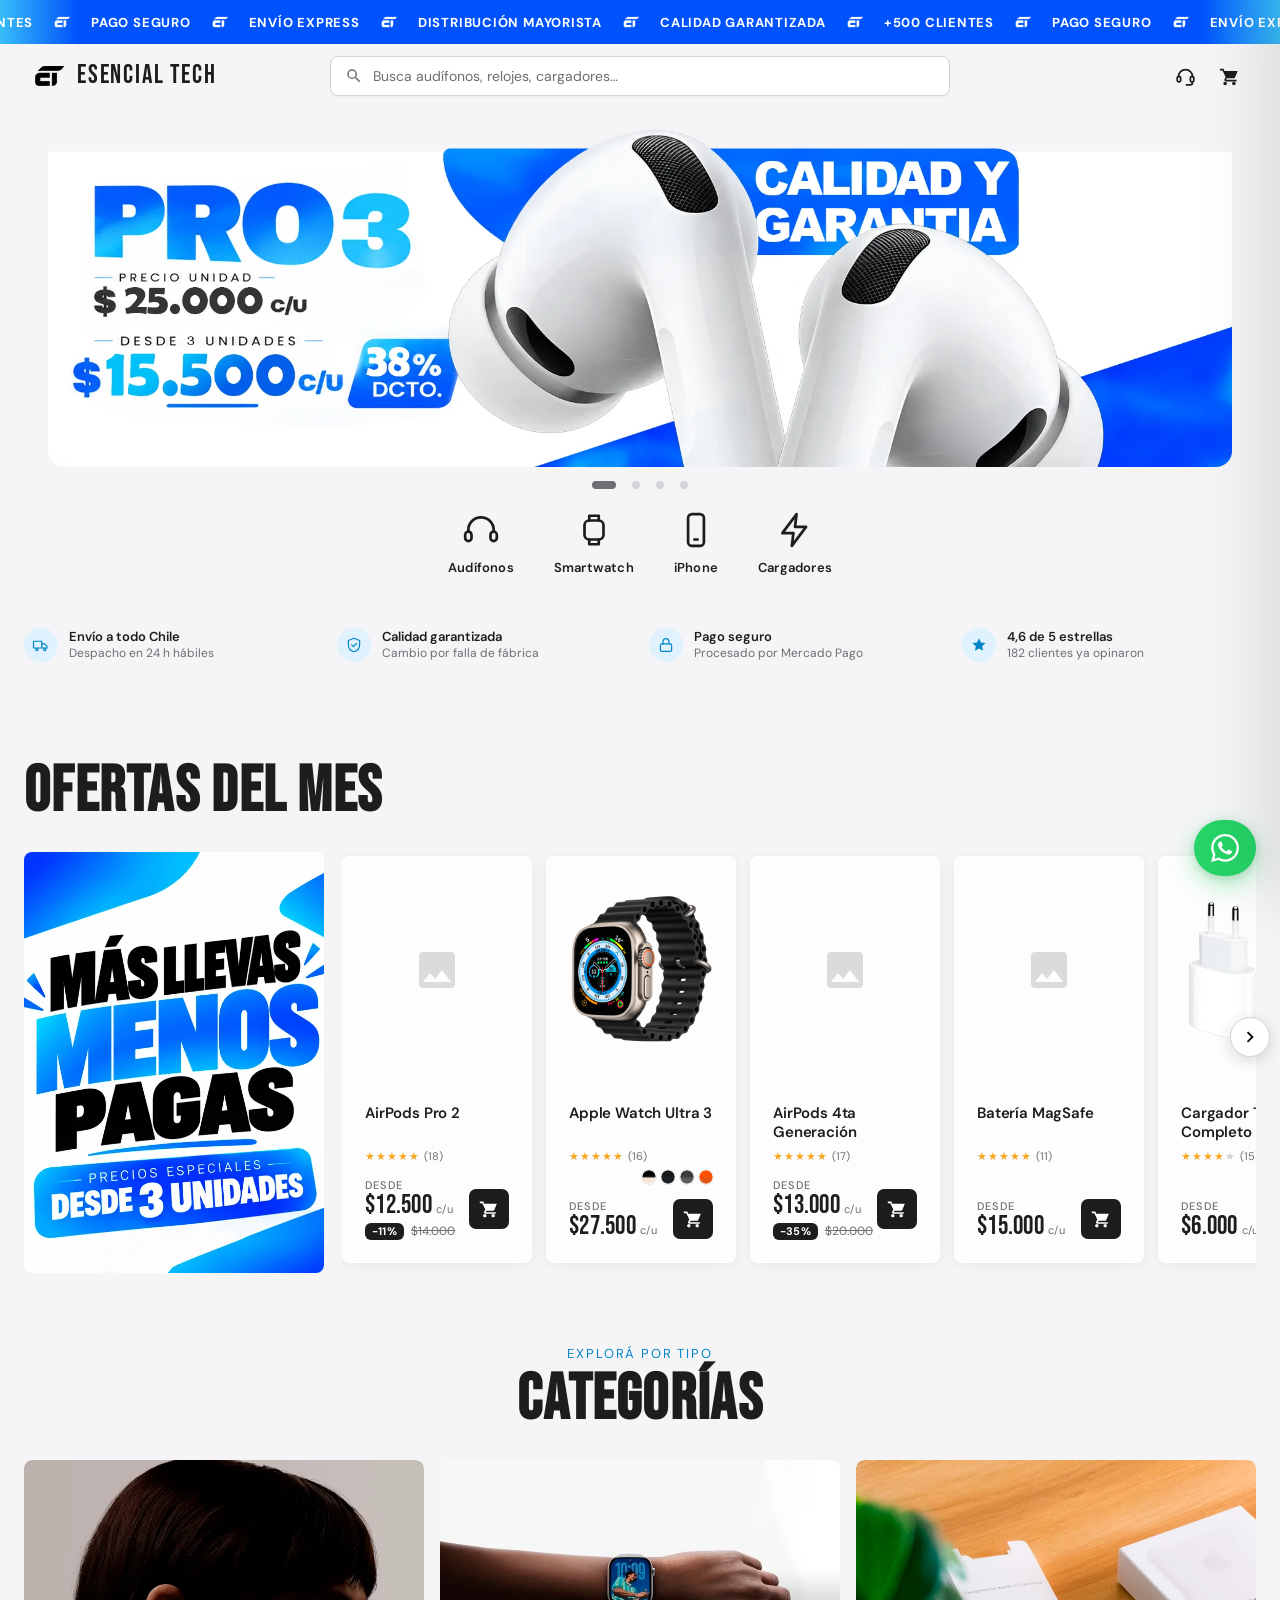
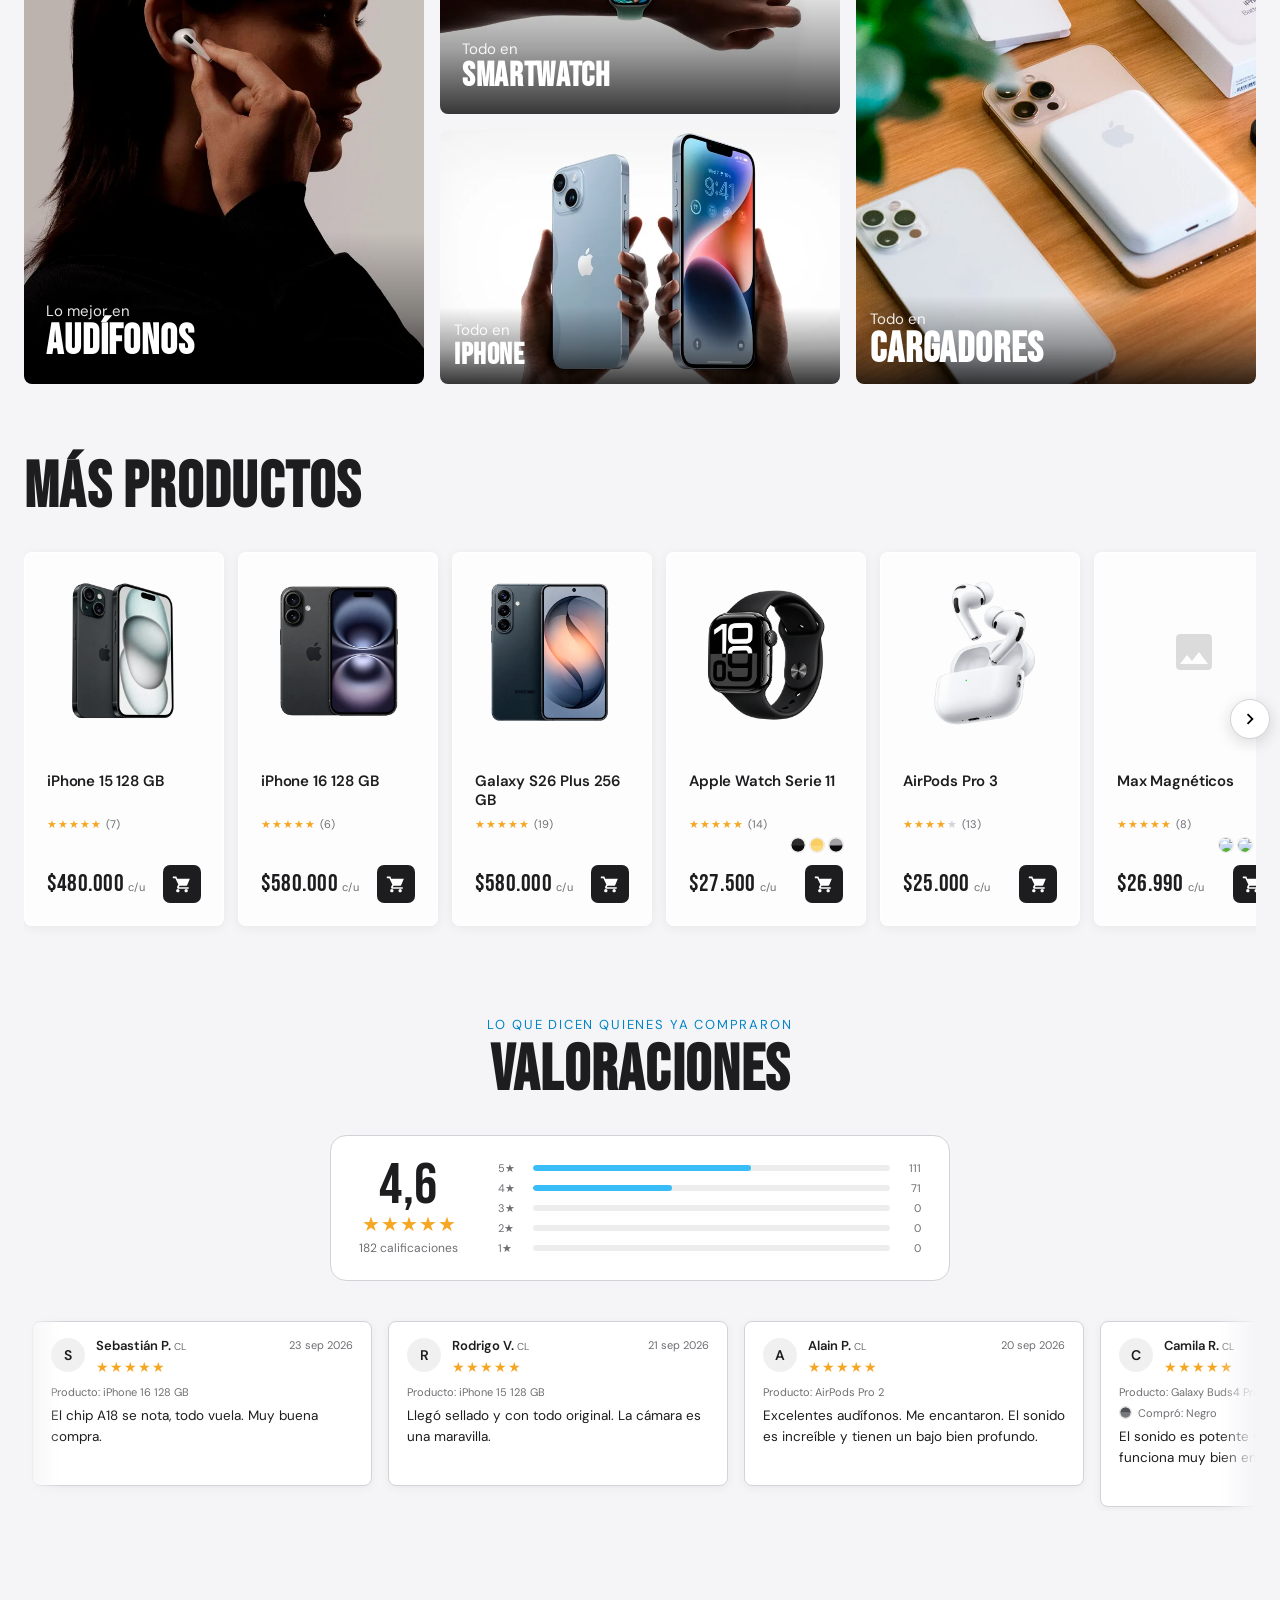
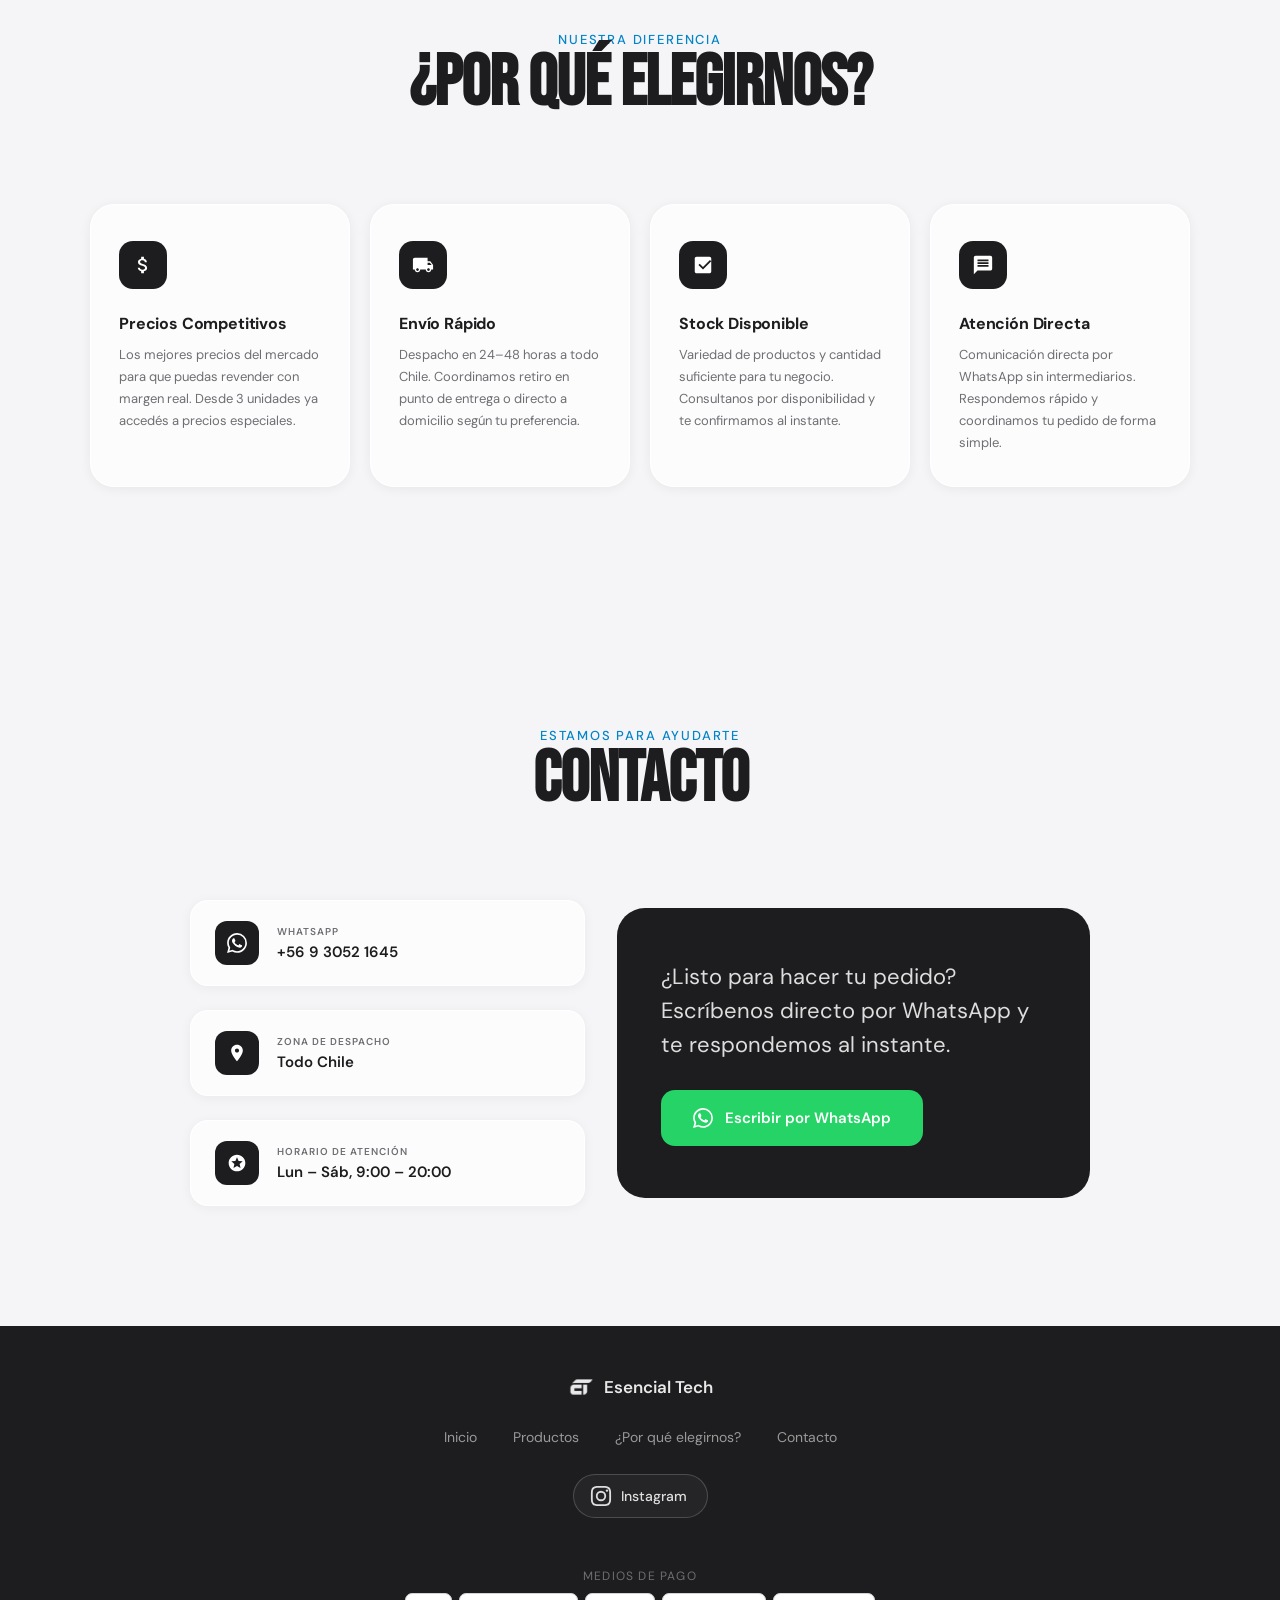
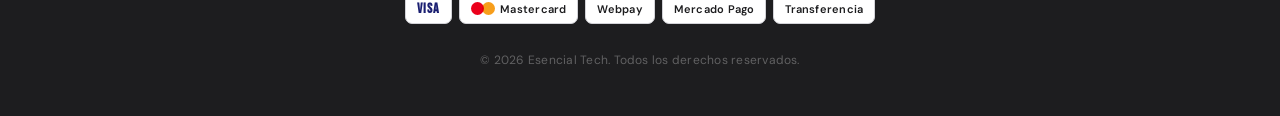
==== commit 4dd41532: "fix: banner de celulares (pc) usa eliguetuproximoiphone.webp Generated-By: PostHog Code Task-Id: a98" ====
--- a/index.html
+++ b/index.html
@@ -488,7 +488,7 @@
 <script defer src="js/sd.js?v=28"></script>
 <script defer src="js/rv.js?v=28"></script>
 <script defer src="js/tr.js"></script>
-<script defer src="js/bn.js?v=28"></script>
+<script defer src="js/bn.js?v=29"></script>
 <script defer src="js/bs.js"></script>
 <script defer src="js/cc.js"></script>
 <script defer src="js/pm.js?v=28"></script>
